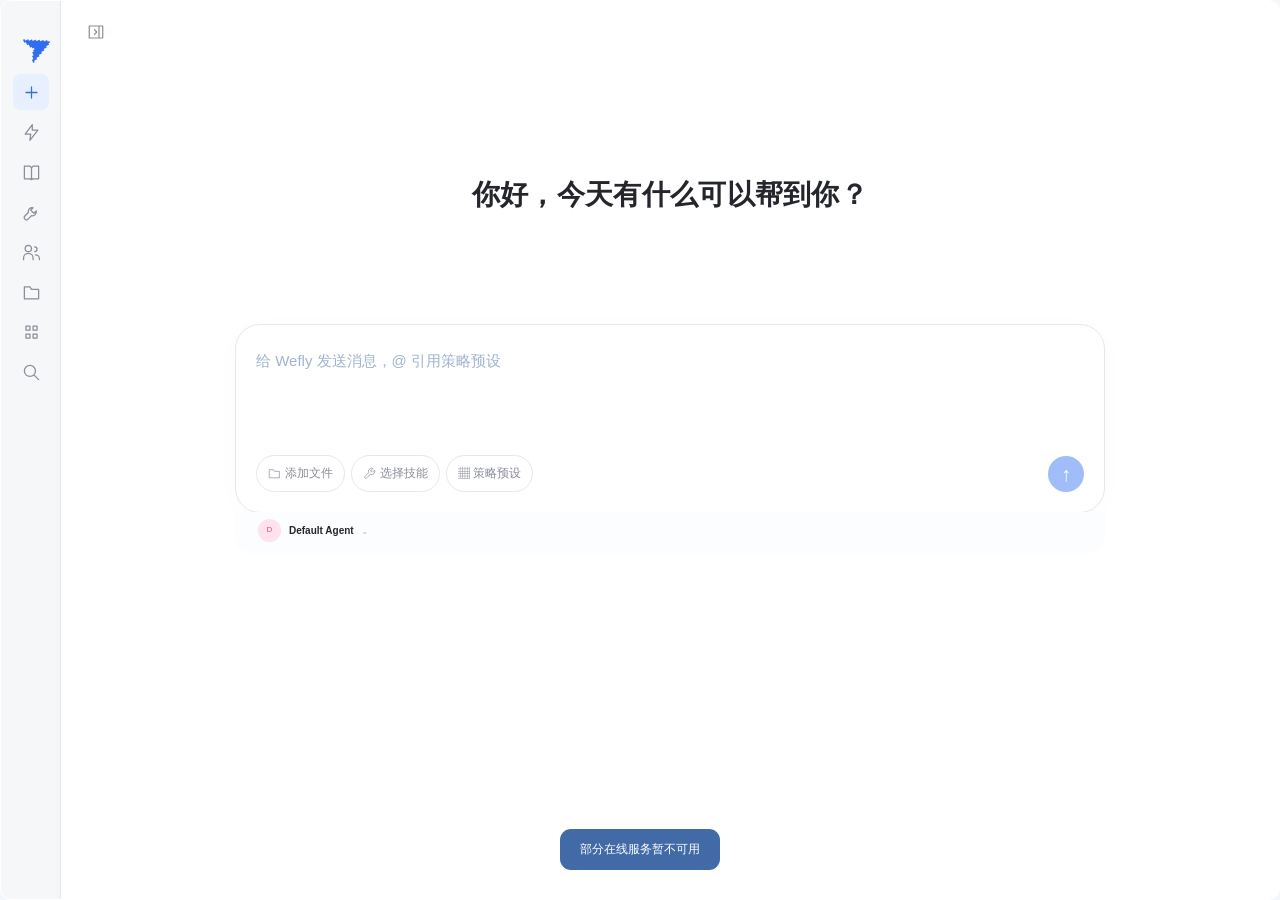
==== ad-agent.html @ c112903f "restore meme trend insights" ====
<!doctype html><html lang="zh-CN"><head><meta charset="UTF-8"><script>document.documentElement.classList.add("ad-agent-only");if(location.hash!=="#ad-agent")history.replaceState(null,"",location.pathname+location.search+"#ad-agent");</script><meta name="viewport" content="width=device-width,initial-scale=1"><title>Ad agent · 独立演示页</title><link rel="stylesheet" href="./marketing.css"><link rel="stylesheet" href="./release.css"><link rel="stylesheet" href="./journey.css"><link rel="stylesheet" href="./dashboard.css"><link rel="stylesheet" href="./inspiration.css?v=platformfixed4"><link rel="stylesheet" href="./assistant-workspace.css?v=resourcecreator1"><link rel="stylesheet" href="./agent-console.css"><link rel="stylesheet" href="./agent-focus.css?v=toolbaralign1"><link rel="stylesheet" href="./workspace-shell.css?v=assetplay1"><link rel="stylesheet" href="./video-workflow.css?v=generatedguide1"><link rel="stylesheet" href="./inspiration-tasks.css"><link rel="stylesheet" href="./content-assets.css"><link rel="stylesheet" href="./ad-agent-only.css?v=promptmanager2"></head><body><div class="app" id="app"><aside class="sidebar"><div class="brand"><span class="brand-symbol">序</span><div>营销工作台<small>MARKETING WORKSPACE</small></div><button id="close-nav" class="mobile-only icon-btn" aria-label="关闭导航">×</button></div><button class="project-button" id="project-edit"><span class="project-avatar">M</span><span><b id="project-name"></b><small>项目空间 · 本地保存</small></span><span>⌄</span></button><nav id="navigation"></nav><div class="side-scroll"><div class="section-label">专业助理 <span>4</span></div><div class="agents" id="agents"></div><div class="section-label" style="margin-top:27px">最近工作 <span id="history-count"></span></div><div id="history"></div></div><div class="side-bottom"><div class="profile"><span class="profile-avatar">你</span><div>我的营销空间<small>本地工作版</small></div><button id="connections" class="icon-btn" aria-label="连接状态">⚙</button></div></div></aside><main class="main"><header><button id="open-nav" class="icon-btn mobile-only" aria-label="打开导航">☰</button><div class="breadcrumb"><span id="header-project"></span><span>/</span><b id="header-page">对话助手</b></div><button id="assistant-open" class="assistant-trigger">✧ 对话助手</button><button id="open-panel" class="context-button">◫ 项目资料</button></header><div id="view" class="view"></div></main><aside id="details" class="details"><div class="panel-header"><div class="panel-tabs"><button class="active" data-panel="context">项目资料</button><button data-panel="outputs">成果</button><button data-panel="flow">工作流</button></div><button class="icon-btn" id="close-panel" aria-label="关闭资料面板">×</button></div><div id="panel-body"></div><div class="panel-footer"><span class="live-dot"></span> 项目上下文自动共享 <span id="save-status">已保存</span></div></aside></div><dialog id="assistant-drawer" aria-label="全局对话助手"><div class="drawer-head"><div><b>✧ 项目对话助手</b><small>随时协作，保持当前工作现场</small></div><button id="assistant-expand" class="icon-btn" aria-label="展开助手">⤢</button><button id="assistant-close" class="icon-btn" aria-label="关闭助手">×</button></div><div class="drawer-context"><label for="assistant-project">当前项目</label><select id="assistant-project"></select><button id="assistant-new" class="small">＋ 新对话</button></div><div class="drawer-tabs"><button data-atab="chat" class="active">对话</button><button data-atab="history">历史</button><button data-atab="config">配置</button></div><div id="assistant-body"></div><div class="composer-area"><div class="composer-context"><span class="live-dot"></span><span id="composer-context">共享项目背景与已选资料</span><span class="local-pill">本地流程演示</span></div><form id="composer"><textarea id="prompt" aria-label="向营销助手提出需求" placeholder="给 Wefly 发送消息，@ 引用策略预设" rows="2"></textarea><div class="composer-tools"><button type="button" id="add-source" class="icon-btn" aria-label="添加资料">＋</button><span>项目助手 <span class="muted">⌄</span></span><small>未接入大模型</small><button id="send" type="submit" aria-label="发送" disabled>↑</button></div></form><div class="composer-foot">Enter 发送 · Shift + Enter 换行 <span>资料与草稿保存在此浏览器</span></div></div></dialog><dialog id="modal"><form id="modal-form"><div class="modal-head"><h2 id="modal-title"></h2><button type="button" id="modal-close" class="icon-btn" aria-label="关闭弹窗">×</button></div><p id="modal-desc"></p><div id="modal-fields"></div><div class="modal-actions"><button type="button" id="cancel">取消</button><button class="solid" id="save" type="submit">保存</button></div></form></dialog><div id="toast" role="status" hidden></div><script src="./static-host.js"></script><script src="./marketing.js?v=skillsconnectors1"></script><script src="./release-core.js"></script><script src="./release-knowledge.js"></script><script src="./release-skills.js"></script><script src="./release-settings.js"></script><script src="./release-agent.js"></script><script src="./release-business.js"></script><script src="./journey-model.js"></script><script src="./journey-workbench.js"></script><script src="./dashboard-model.js"></script><script src="./dashboard.js"></script><script src="./inspiration-model.js"></script><script src="./inspiration.js?v=trendrestore1"></script><script src="./assistant-scenarios.js"></script><script src="./assistant-workspace.js?v=resourcecreator1"></script><script src="./assistant-presets.js"></script><script src="./agent-console.js"></script><script src="./agent-focus.js?v=primarytips1"></script><script src="./workspace-shell.js?v=assetplay1"></script><script src="./video-workflow.js?v=generatedguide1"></script><script src="./inspiration-tasks.js"></script><script src="./content-assets.js"></script><script src="./ad-agent-only.js?v=promptmanager2"></script></body></html>
---- marketing.css ----
:root{--ink:#30312f;--muted:#81837d;--line:#e2e2df;--side:#e7e7e6;--paper:#fcfcf9;--green:#52735b}*{box-sizing:border-box}body{margin:0;background:#f5f5f4;color:var(--ink);font:13px/1.6 -apple-system,BlinkMacSystemFont,"PingFang SC","Microsoft YaHei",sans-serif}button,input,textarea,select{font:inherit;color:inherit}button,a{cursor:pointer}button{border:1px solid var(--line);background:white;border-radius:9px;padding:8px 13px;transition:background .15s}button:hover{background:#f3f3ee}button:disabled{opacity:.45;cursor:not-allowed}button:focus-visible,a:focus-visible,input:focus-visible,textarea:focus-visible,select:focus-visible{outline:2px solid #91bca1;outline-offset:3px}a{color:#54755a;text-decoration:none}svg{width:20px;height:20px;fill:none;stroke:currentColor;stroke-width:1.6;stroke-linecap:round;stroke-linejoin:round;flex-shrink:0}.app{height:calc(100dvh - 36px);min-height:620px;margin:18px 13px;border-radius:20px;overflow:hidden;display:grid;grid-template-columns:238px minmax(420px,1fr) 330px;background:var(--paper);box-shadow:0 0 0 1px #d5d5d1,0 10px 32px #00000006}.sidebar{background:var(--side);display:flex;flex-direction:column;min-height:0}.brand{display:flex;gap:10px;align-items:center;padding:23px 22px 20px;font-size:16px;font-weight:600}.brand-symbol{font-family:'Songti SC',serif;font-size:24px;width:35px;height:35px;border:1px solid #b6b9b0;border-radius:11px;display:grid;place-items:center;background:#f3f2ed}.brand small{font-size:8px;letter-spacing:1.4px;color:#8d9087;display:block;font-weight:400;margin-top:2px}.project-button{margin:0 14px 16px;padding:11px;display:flex;align-items:center;gap:9px;text-align:left;background:#ffffff5c;border:1px solid #d8d9d4;border-radius:12px}.project-avatar{width:32px;height:32px;border-radius:9px;background:#eddcde;display:grid;place-items:center;color:#946a70;font-size:14px;font-weight:600}.project-button b{font-size:12px;font-weight:500;display:block;max-width:137px;white-space:nowrap;overflow:hidden;text-overflow:ellipsis}.project-button small{font-size:9px;color:#92958c}.project-button>span:last-child{margin-left:auto;color:#93988c}nav{padding:0 12px}nav a{display:flex;align-items:center;gap:12px;padding:9px 12px;margin:3px 0;color:#6c7167;border-radius:9px;font-size:12px}nav a.active{background:#f6f6f2;color:#30392f;box-shadow:0 1px 3px #00000004}nav a.active:after{content:'';width:5px;height:5px;background:#7aa180;border-radius:50%;margin-left:auto}nav a:hover{background:#ffffff70}nav .nav-divider{height:1px;background:#d8dad4;margin:12px}.side-scroll{padding:15px 20px;overflow:auto;flex:1;min-height:0}.section-label{font-size:10px;color:#90958b;display:flex;justify-content:space-between;align-items:center;margin-bottom:14px}.section-label>span{font-size:9px}.agents{display:grid;grid-template-columns:repeat(4,1fr);gap:7px}.agent{border:0;background:none;padding:0;font-size:9px;color:#7e8478;white-space:nowrap}.agent i{display:grid;place-items:center;width:35px;height:35px;border-radius:50%;margin:0 auto 7px;font-style:normal}.agent i svg{width:20px;height:20px;color:#454e3f}.agent:nth-child(1) i{background:#a9c7b0}.agent:nth-child(2) i{background:#e5cf8b}.agent:nth-child(3) i{background:#dfb290}.agent:nth-child(4) i{background:#c5bdd5}.history-item{display:flex;width:100%;gap:9px;align-items:center;border:0;background:none;padding:7px 0;font-size:10px;color:#80867a;text-align:left}.history-item span:last-child{overflow:hidden;white-space:nowrap;text-overflow:ellipsis}.history-item svg{width:15px;height:15px}.side-bottom{border-top:1px solid #d8dad4}.side-bottom>button{display:flex;align-items:center;gap:11px;width:100%;border:0;border-radius:0;background:#f1f1ed;padding:12px 23px;font-size:11px;color:#777e70}.side-bottom>button span:last-child{margin-left:auto}.profile{display:flex;align-items:center;gap:9px;padding:15px 20px;font-size:11px}.profile-avatar{display:grid;place-items:center;background:#ded5a4;border-radius:50%;width:29px;height:29px;color:#776f46}.profile small{display:block;font-size:9px;color:#999e91}.profile button{margin-left:auto}.main{min-width:0;display:flex;flex-direction:column;overflow:hidden}header{display:flex;align-items:center;justify-content:space-between;padding:22px 28px 17px;gap:10px;flex-shrink:0}.breadcrumb{display:flex;gap:11px;align-items:center;font-size:11px;color:#93988d;min-width:0}.breadcrumb span:first-child{overflow:hidden;text-overflow:ellipsis;white-space:nowrap;max-width:180px;color:#636c5c}.breadcrumb b{font-weight:400;white-space:nowrap;color:#666c60}.context-button{font-size:10px;border:0;background:transparent;color:#8b9284;white-space:nowrap}.view{padding:10px 32px 26px;overflow:auto;flex:1;scrollbar-width:thin;scrollbar-color:#dedfd7 transparent}.date-divider{display:flex;align-items:center;gap:12px;font-size:9px;color:#a4a79f;margin:5px 0 30px}.date-divider:before,.date-divider:after{content:'';height:1px;background:#ecece5;flex:1}.welcome-symbol{font-size:34px;line-height:1;margin-bottom:22px;color:#8e9d87}.welcome h1{font-family:'Songti SC',STSong,serif;font-size:31px;line-height:1.5;font-weight:500;margin:0 0 12px;letter-spacing:1px}.welcome p{color:#8b9182;font-size:12px;line-height:1.95;margin:0}.project-brief{margin-top:24px;display:flex;align-items:center;gap:12px;padding:15px 16px;background:#f1f2ec;border:1px solid #e6e8de;border-radius:14px}.brief-icon{width:35px;height:35px;display:grid;place-items:center;background:#e0e6d7;border-radius:10px;color:#7e8c70}.project-brief b{display:block;font-size:12px;font-weight:500}.project-brief small{font-size:10px;color:#929988}.project-brief button{margin-left:auto;font-size:10px;border:0;background:transparent;color:#718361;white-space:nowrap}.flow-strip{display:flex;gap:5px;align-items:center;flex-wrap:wrap;font-size:10px;color:#a2a898;margin:20px 0 27px}.flow-strip button{padding:5px 8px;border:0;background:transparent;color:#838e76;font-size:10px}.flow-strip button:first-child{background:#edf0e7;border-radius:6px;color:#60754f}.section-heading{display:flex;align-items:center;justify-content:space-between;margin:24px 0 13px}.section-heading h2{font-size:12px;font-weight:500;margin:0}.section-heading span{color:#a2a798;font-size:10px}.suggestions{display:grid;grid-template-columns:1fr 1fr;gap:12px}.suggestion{padding:17px 16px;border:1px solid #e6e7df;background:#fff;border-radius:16px;text-align:left;position:relative;min-height:112px}.suggestion i{display:grid;place-items:center;width:27px;height:27px;background:#edf1e7;border-radius:8px;margin-bottom:10px;color:#778c64}.suggestion:nth-child(2) i{background:#f1ecdf;color:#a38d58}.suggestion:nth-child(3) i{background:#eee9f3;color:#9986ad}.suggestion:nth-child(4) i{background:#f5eae2;color:#b28f73}.suggestion i svg{width:16px;height:16px}.suggestion b{font-size:12px;font-weight:500;display:block}.suggestion p{font-size:10px;line-height:1.8;color:#959c8c;margin:5px 0 0}.suggestion:after{content:'↗';position:absolute;right:15px;top:17px;color:#b4bbac}.status-note{font-size:10px;line-height:1.8;color:#969e8c;border-top:1px solid #e9eae3;padding-top:15px;margin-top:23px}.composer-area{padding:0 27px 15px;flex-shrink:0;background:var(--paper)}.composer-context{display:flex;align-items:center;gap:6px;font-size:9px;color:#959f8b;margin:0 5px 10px}.live-dot{width:5px;height:5px;background:#8aab85;border-radius:50%;display:inline-block;flex-shrink:0}.local-pill{margin-left:auto;background:#f0eee4;color:#999271;padding:2px 7px;border-radius:5px;font-size:9px}#composer{border:1px solid #dedfd7;background:white;border-radius:19px;padding:15px 16px 10px;box-shadow:0 3px 12px #00000003}#prompt{width:100%;border:0;outline:none;resize:none;background:none;font-size:12px;line-height:1.8;min-height:50px;max-height:120px}#prompt::placeholder{color:#a7ad9e}.composer-tools{display:flex;align-items:center;gap:10px;font-size:10px;color:#808b74;margin-top:9px}.composer-tools small{font-size:9px;color:#a8ad9e}.icon-btn{display:grid;place-items:center;padding:5px;border:0;background:transparent;border-radius:6px;color:#8c9483;font-size:17px}.composer-tools #send{margin-left:auto;width:31px;height:31px;border:0;background:#eeeeea;border-radius:10px;padding:0;color:#a5aa9a;font-size:20px}.composer-tools #send:not(:disabled){background:#c7dfbf;color:#527148}.composer-foot{font-size:8px;color:#a3ab98;display:flex;justify-content:space-between;margin:8px 5px 0}.details{background:white;border:1px solid #e3e4dd;border-radius:17px;margin:13px 13px 13px 0;display:flex;flex-direction:column;min-height:0;overflow:hidden}.panel-header{display:flex;justify-content:space-between;align-items:center;gap:5px;padding:18px 17px 14px;border-bottom:1px solid #f0f0eb}.panel-tabs{display:flex;gap:12px}.panel-tabs button{padding:4px 0;border:0;background:none;font-size:11px;color:#a0a595;border-radius:0}.panel-tabs button.active{color:#535f48;border-bottom:1px solid #829876}.panel-header .icon-btn{font-size:18px}#panel-body{padding:20px 18px;overflow:auto;flex:1;scrollbar-width:thin}.panel-intro{font-size:10px;color:#929b85;line-height:1.9;margin:0 0 20px}.setup-card{display:flex;align-items:center;gap:11px;width:100%;background:white;border:1px dashed #dcdfd2;border-radius:14px;padding:16px 12px;margin:10px 0;text-align:left}.setup-card.saved{border:1px solid #dce6d3;background:#fbfdf8}.setup-icon{width:33px;height:33px;display:grid;place-items:center;border-radius:9px;background:#e6efdc;color:#79905f;flex-shrink:0}.setup-card:nth-child(3n) .setup-icon{background:#eee8f7;color:#9c85bd}.setup-card:nth-child(3n+1) .setup-icon{background:#f6eade;color:#b19572}.setup-copy{min-width:0;flex:1}.setup-copy strong{font-weight:500;font-size:11px;display:block}.setup-copy small{font-size:9px;color:#98a08e;display:block;line-height:1.9;margin-top:3px;overflow:hidden;text-overflow:ellipsis;white-space:nowrap}.plus{font-size:18px;color:#b1b9a5}.saved .plus{font-size:13px;color:#83a26d}.panel-mini{margin-top:23px;border-top:1px solid #eeeFE8;padding-top:17px;font-size:10px;color:#909b82;line-height:1.9}.panel-mini b{display:block;font-size:11px;font-weight:500;color:#6f7d60;margin-bottom:6px}.panel-mini a{display:block;margin-top:9px;color:#758c62}.panel-footer{padding:14px 18px;border-top:1px solid #edeee7;display:flex;align-items:center;gap:6px;font-size:9px;color:#9ca58f}.panel-footer>span:last-child{margin-left:auto}.page-head{margin-bottom:21px}.page-head .eyebrow{font-size:9px;letter-spacing:2px;color:#9aa38e}.page-head h1{font-family:'Songti SC',STSong,serif;font-size:28px;font-weight:500;margin:7px 0}.page-head p{font-size:11px;color:#919b84;margin:0;line-height:1.9}.toolbar{display:flex;gap:8px;flex-wrap:wrap;margin-bottom:17px}.toolbar input,.toolbar select{min-width:0;flex:1;border:1px solid #e1e5d8;border-radius:9px;padding:9px 11px;background:white;font-size:11px}.solid{background:#52694b;color:white;border-color:#52694b}.solid:hover{background:#435c3d}.soft{background:#eef2e7;border-color:#dce5d0;color:#70885c}.small{font-size:10px;padding:6px 9px}.card{border:1px solid #e4e7dc;background:white;border-radius:16px;padding:18px;margin-bottom:14px}.card h3{font-size:13px;font-weight:500;margin:0 0 8px}.card p{font-size:11px;color:#929d84;line-height:1.9;margin:7px 0}.tag{display:inline-block;background:#f0f2e9;color:#85936f;padding:3px 7px;font-size:9px;border-radius:5px}.tag.gold{background:#f5f0df;color:#a29463}.tag.purple{background:#eeeaf3;color:#9b8cae}.tag.red{background:#f8eee8;color:#b58f77}.card-top{display:flex;align-items:center;justify-content:space-between;gap:10px;margin-bottom:10px}.card-actions{display:flex;gap:7px;flex-wrap:wrap;margin-top:13px}.card-actions button{font-size:10px;padding:7px 10px}.empty{padding:32px 19px;border:1px dashed #dce2d2;border-radius:16px;text-align:center;color:#98a18c;font-size:12px;line-height:2}.empty svg{display:block;margin:0 auto 10px;width:28px;height:28px}.two-cards{display:grid;grid-template-columns:1fr 1fr;gap:12px}.source-cover{height:90px;border-radius:11px;background:#edf0e5;display:flex;align-items:center;justify-content:space-between;padding:16px;margin-bottom:15px;color:#8c9c79}.source-cover.alt{background:#f2eae1;color:#ad9981}.source-cover.purple{background:#eee9f1;color:#a596af}.source-cover svg{width:36px;height:36px}.source-cover span{font-family:'Songti SC',serif;font-size:20px}.copy{white-space:pre-wrap;font-size:12px;line-height:2;color:#758365;background:#f8faf4;padding:15px;border-radius:10px;overflow-wrap:anywhere}.copy.locked{background:#fcf8ed;border:1px solid #eee4c3}.timeline{border-left:1px solid #e1e7d8;padding-left:18px;margin:14px 0 14px 8px}.timeline-item{position:relative;padding:0 0 19px}.timeline-item:before{content:'';position:absolute;left:-22px;top:7px;width:7px;height:7px;border-radius:50%;background:#acbd9b;border:2px solid #fcfcf9}.timeline-item b{font-size:12px;font-weight:500}.timeline-item p{font-size:11px;color:#97a087;margin:5px 0}.metrics{display:grid;grid-template-columns:repeat(3,1fr);gap:10px;margin-bottom:17px}.metric{background:#f2f4ed;border-radius:12px;padding:14px 12px}.metric small{color:#98a38c;font-size:10px}.metric b{display:block;font-size:24px;color:#6d815b;font-weight:500;margin-top:5px}.message{padding:14px 16px;border:1px solid #e4e8db;border-radius:14px;margin:14px 0;font-size:12px;line-height:1.9;white-space:pre-wrap;overflow-wrap:anywhere}.message.user{background:#eef2e8;margin-left:32px}.message.assistant{background:white;margin-right:8px}.message small{display:block;color:#a1ab94;font-size:9px;margin-bottom:6px}.message button{margin-top:12px;font-size:10px}.notice{background:#f6f2e7;border:1px solid #ebe5d2;border-radius:11px;color:#a19574;font-size:10px;line-height:1.9;padding:12px 14px;margin-bottom:17px}.data-table{overflow:auto}table{border-collapse:collapse;width:100%;font-size:11px}td,th{padding:10px;border-bottom:1px solid #e8ecdf;text-align:left;font-weight:400}th{color:#a1aa95}td{color:#7d8e6a}.flow-step{display:flex;gap:12px;margin-bottom:21px;align-items:flex-start}.flow-number{background:#edf2e7;color:#8a9e73;display:grid;place-items:center;width:25px;height:25px;border-radius:50%;font-size:10px;flex-shrink:0}.flow-step b{font-size:11px;font-weight:500}.flow-step p{font-size:10px;color:#9da78e;margin:4px 0}.flow-step button{font-size:9px;padding:5px 8px;margin-top:5px}.panel-output{padding:12px 0;border-bottom:1px solid #edf0e6}.panel-output b{display:block;font-size:11px;font-weight:500}.panel-output small{font-size:9px;color:#a2ac93}.panel-output button{font-size:9px;padding:4px 8px;float:right}dialog{width:min(600px,calc(100vw - 28px));max-height:86vh;overflow:auto;border:1px solid #dce0d3;border-radius:20px;padding:25px;background:#fcfcf9;box-shadow:0 20px 60px #303b2225}dialog::backdrop{background:#34382c50;backdrop-filter:blur(3px)}.modal-head{display:flex;justify-content:space-between;align-items:center}.modal-head h2{font-size:18px;font-weight:500;margin:0}#modal-desc{font-size:11px;color:#939e84;line-height:1.9;margin:12px 0 20px}#modal-fields label{display:block;font-size:11px;margin:14px 0;color:#78866a}#modal-fields input,#modal-fields textarea,#modal-fields select{display:block;width:100%;padding:10px;border:1px solid #dce3d1;border-radius:9px;background:white;margin-top:7px;font-size:12px}#modal-fields textarea{min-height:100px;resize:vertical}.modal-actions{display:flex;gap:9px;justify-content:flex-end;margin-top:22px;font-size:12px}#toast{position:fixed;bottom:30px;left:50%;transform:translateX(-50%);background:#54634b;color:white;padding:11px 20px;border-radius:11px;font-size:12px;z-index:20;max-width:85vw}.mobile-only{display:none}.muted{color:#a6af9b}.hide-details{grid-template-columns:238px minmax(420px,1fr)}.hide-details .details{display:none}@media(min-width:1600px){.app{grid-template-columns:270px minmax(460px,1fr) 380px}.view{padding-inline:50px}.composer-area{padding-inline:45px}}@media(max-width:1150px){.app{grid-template-columns:205px minmax(365px,1fr) 280px}.brand{padding:20px 17px;font-size:14px}.view{padding:8px 23px 24px}.composer-area{padding-inline:20px}.side-scroll{padding:15px}header{padding:20px}.hide-details{grid-template-columns:205px minmax(365px,1fr)}.panel-tabs{gap:9px}.panel-tabs button{font-size:10px}.welcome h1{font-size:27px}.agents{gap:4px}.agent i{width:31px;height:31px}}@media(max-width:900px){.app,.hide-details{grid-template-columns:205px minmax(0,1fr)}.details{display:none}.app.show-details .details{display:flex;position:fixed;right:16px;top:18px;bottom:18px;width:330px;margin:0;z-index:6;box-shadow:-15px 0 50px #343b2525}.view{padding-inline:28px}.composer-area{padding-inline:24px}}@media(max-width:600px){.app,.hide-details{margin:8px;height:calc(100dvh - 16px);min-height:0;border-radius:16px;grid-template-columns:minmax(0,1fr)}.sidebar{display:none}.app.show-nav .sidebar{display:flex;position:fixed;left:8px;top:8px;bottom:8px;width:245px;z-index:8;box-shadow:20px 0 50px #343b2530;border-radius:16px}.mobile-only{display:grid}.brand .mobile-only{margin-left:auto}.app.show-details .details{left:12px;right:12px;top:12px;bottom:12px;width:auto}.main header{padding:16px 13px;gap:7px}.breadcrumb{gap:7px;font-size:10px;flex:1}.breadcrumb span:first-child{max-width:115px}.context-button{padding:6px;font-size:10px}.view{padding:8px 19px 23px}.welcome h1{font-size:25px}.welcome p{font-size:11px}.welcome-symbol{margin-bottom:17px}.date-divider{margin-bottom:25px}.suggestions{gap:9px}.suggestion{padding:14px 12px}.suggestion b{font-size:11px}.suggestion p{font-size:10px}.composer-area{padding:0 14px 10px}.composer-context{font-size:8px}.composer-foot{font-size:7px}#prompt{font-size:11px}#composer{padding:12px}.two-cards{grid-template-columns:1fr}.toolbar input{flex-basis:100%}.project-brief{padding:12px;gap:8px}.project-brief small{font-size:9px}.metrics{gap:7px}.metric{padding:11px}.metric b{font-size:20px}.flow-strip{gap:2px}.flow-strip button{padding:5px;font-size:9px}.page-head h1{font-size:25px}.card{padding:15px}}
@media(prefers-reduced-motion:reduce){*{transition:none!important}}
/* Blue frost visual system; business navigation and existing workflows retained. */
:root{--ink:#24365a;--muted:#7a8aa8;--line:#e3eaf6;--side:#edf3fc;--paper:#f5f8fe;--green:#2f6ef2}body{background:linear-gradient(135deg,#eef3fb 0%,#e4ecf9 50%,#eef2fb 100%);color:#24365a}.app{background:#f5f8fecc;border:1px solid #ffffffbb;box-shadow:0 8px 28px #1c3a7814,inset 0 1px 0 #fff}.sidebar{background:linear-gradient(150deg,#f0f5ffe8,#e5edfada)}.brand-symbol{background:linear-gradient(135deg,#2f6ef2,#77a4ff);color:white;border-color:#ffffff88;box-shadow:0 4px 12px #2f6ef220}.brand small{color:#889dc0}.project-button{background:#ffffffa8;border-color:#dce6f6}.project-avatar{background:#e0eafe;color:#6587c0}.project-button small{color:#8b9cb8}.project-button>span:last-child{color:#91a4c3}nav a{color:#6f85a6}nav a.active{background:linear-gradient(135deg,#2f6ef2,#5a92ff);color:white;box-shadow:0 4px 12px #2f6ef22b}nav a.active:after{background:white}nav a:hover{background:#dce9fe}nav a.active:hover{background:#427bf0}nav .nav-divider{background:#dae5f6}.side-scroll{display:none}.side-bottom{margin-top:auto;border-color:#dce7f8}.side-bottom>button{background:#f6f9ff99;color:#7690b6}.profile small{color:#8e9eb9}.profile-avatar{background:#dce8fd;color:#6287c2}.profile{color:#627b9e}.breadcrumb,.breadcrumb span:first-child,.breadcrumb b{color:#7890b3}.main header{background:#ffffff5c;border-bottom:1px solid #e5edf8}.assistant-trigger{margin-left:auto;color:white;background:linear-gradient(135deg,#2f6ef2,#5a92ff 65%,#7aa8ff);border:0;border-radius:10px;font-size:12px;padding:9px 15px;box-shadow:0 4px 12px #2f6ef225;white-space:nowrap}.assistant-trigger:hover{background:#3978f0}.context-button{color:#7796c2}.view{padding-top:25px}.welcome h1,.page-head h1{font-family:inherit;color:#2a548f;font-size:27px;font-weight:600;letter-spacing:0}.welcome-symbol{color:#729ce9}.welcome p,.page-head p{color:#7a8eac;font-size:12px}.page-head .eyebrow{color:#91a6c8}.date-divider{color:#91a6c7}.date-divider:before,.date-divider:after{background:#e2eaf8}.card,.suggestion{background:#ffffffdf;backdrop-filter:blur(8px);border-color:#ffffffc9;border-radius:18px;box-shadow:0 8px 28px #1c3a780d,inset 0 1px 0 white}.suggestion b{color:#476899;font-size:13px}.suggestion p,.card p{color:#7c91b1;font-size:12px}.suggestion i{background:#e7efff;color:#749be1}.suggestion:after{color:#9bb4dd}.card h3{font-size:14px;color:#47658f}.project-brief{background:linear-gradient(135deg,#eaf2ff,#f4f8ff);border-color:#dbe7fb}.project-brief b{color:#587cb4}.project-brief small{color:#8b9fbc}.project-brief button{color:#6790ce}.brief-icon{background:#dfeaff;color:#79a0e2}.flow-strip{color:#a4b6d3}.flow-strip button{color:#7b98c4}.flow-strip button:first-child{background:#e7effc;color:#5c89cb}.status-note{color:#8da2c1;border-color:#e3ebf7}.section-heading span{color:#91a5c3}.solid{background:linear-gradient(135deg,#2f6ef2,#5a92ff 65%,#7aa8ff);border-color:transparent;color:white;box-shadow:0 4px 14px #2f6ef225}.solid:hover{background:#3676ed}.soft{background:#edf4ff;border-color:#d9e6fb;color:#7198ce}button{border-color:#dce5f5;border-radius:10px}button:hover{background:#eef5ff}button:focus-visible,a:focus-visible,input:focus-visible,textarea:focus-visible,select:focus-visible{outline-color:#6d9bf5}a{color:#5687d2}.details{background:#ffffffdf;border-color:#ffffffd9;border-radius:18px;box-shadow:0 8px 28px #1c3a7808}.panel-tabs button{color:#94a6c2}.panel-tabs button.active{color:#4a7cc7;border-color:#6696e7}.panel-intro{color:#8b9fbd;font-size:11px}.setup-card{border-color:#dce7f7;background:#fbfdff}.setup-card.saved{background:linear-gradient(135deg,#f0f5ff,#e7efff);border-color:#aac5f4}.setup-copy strong{font-size:12px;color:#5a77a1}.setup-copy small{color:#869dbd;font-size:10px}.saved .plus{color:#6793da}.panel-mini{border-color:#e7edf7;color:#8ca0be}.panel-mini b{color:#6c8bb8}.panel-mini a{color:#638ed0}.panel-footer{color:#94a9c8;border-color:#e8eef8}.panel-header{border-color:#e8eef8}.icon-btn{color:#829bc1}.copy{background:#f2f7ff;color:#617fa9}.copy.locked{background:linear-gradient(160deg,#fffdf6,#fdf8ea);border-color:#ecd59a;color:#a28a53}.notice{background:#fcf8ee;color:#a28f67;border-color:#f0e5ca}.tag{background:#eaf1fd;color:#7297cc}.tag.gold{background:#faf3df;color:#b09a60}.metrics .metric{background:#eaf2ff}.metric b{color:#5d88cc}.metric small{color:#8ba3c7}.toolbar input,.toolbar select{border-color:#dbe6f7}.empty{border-color:#d9e6f7;color:#90a6c8}.source-cover{background:#e9f1fe;color:#8faade}.timeline{border-color:#c8dcf8}.timeline-item:before{background:#93b8ed;border-color:#f6f9ff}.timeline-item p{color:#8fa3c0}.data-table td{color:#7993b9}.data-table th{color:#94a9c8}td,th{border-color:#e5edf9}.muted{color:#95a9c7}dialog{background:#fafdff;border:1px solid white;box-shadow:0 20px 80px #1c3a783b}dialog::backdrop{background:#1f355b40;backdrop-filter:blur(3px)}#modal-desc{color:#829abb}#modal-fields label{color:#7893bb}#modal-fields input,#modal-fields textarea,#modal-fields select{border-color:#dbe6f8}.composer-area{background:#f6f9ff;padding:12px 22px 16px}.composer-context{color:#88a2c6}.composer-foot{color:#95a9c6}.composer-tools{color:#7793ba}.composer-tools small{color:#a0b1c9}#composer{border-color:#c9dcf8;border-radius:18px;box-shadow:0 4px 16px #2f6ef208}#prompt::placeholder{color:#a0b3ce}#send:not(:disabled){background:linear-gradient(135deg,#2f6ef2,#5a92ff)!important;color:white!important}.live-dot{background:#7c9edf}#toast{background:#416aa6;z-index:100}#assistant-drawer{position:fixed;inset:12px 12px 12px auto;margin:0;width:min(740px,56vw);height:calc(100dvh - 24px);max-height:none;max-width:none;border-radius:20px;padding:0;overflow:hidden;flex-direction:column}#assistant-drawer[open]{display:flex}#assistant-drawer.expanded{width:calc(100vw - 24px)}.drawer-head{display:flex;gap:12px;align-items:center;padding:20px 22px 16px;border-bottom:1px solid #e6edf8}.drawer-head>div{flex:1}.drawer-head b{display:block;font-size:16px;color:#426ba8}.drawer-head small{display:block;color:#91a6c3;font-size:10px;margin-top:4px}.drawer-context{display:flex;align-items:center;gap:10px;padding:14px 22px;font-size:11px;color:#869fc2}.drawer-context select{min-width:0;flex:1;border:1px solid #dce7f7;background:white;border-radius:9px;padding:9px;font-size:12px}.drawer-tabs{display:flex;gap:5px;margin:0 22px 12px;padding:4px;background:#edf3fd;border-radius:11px}.drawer-tabs button{border:0;background:none;flex:1;color:#819ac0;font-size:12px}.drawer-tabs button.active{color:white;background:linear-gradient(135deg,#2f6ef2,#5a92ff);box-shadow:0 3px 10px #2f6ef225}#assistant-body{flex:1;min-height:0;overflow:auto;padding:4px 22px 20px}.chat-welcome{text-align:center;padding:55px 25px}.chat-welcome .orb{display:grid;place-items:center;width:58px;height:58px;margin:0 auto 20px;background:linear-gradient(135deg,#e2edff,#f1f6ff);border-radius:18px;font-size:35px;color:#86a8e7}.chat-welcome h2{font-size:19px;color:#567bac}.chat-welcome p{font-size:12px;line-height:1.9;color:#859cba}.message{color:#607ca4;border-color:#dfe8f6}.message.user{background:#eaf2ff}.message small{color:#93a7c4}.context-chips{display:flex;flex-wrap:wrap;gap:6px;padding:0 0 13px}.context-chips span{font-size:10px;background:#edf4ff;color:#7197ce;padding:5px 8px;border-radius:7px}.session-item{display:block;width:100%;text-align:left;border:1px solid #e4ecf8;background:white;border-radius:12px;padding:13px 15px;margin:9px 0}.session-item.active{border-color:#8eb4f4;background:#eff5ff}.session-item b{display:block;font-weight:500;font-size:12px;color:#6583b1}.session-item small{font-size:10px;color:#9aacc7}.config-choice{display:flex;align-items:flex-start;gap:10px;padding:13px;background:#ffffffb8;border:1px solid #e1eaf8;border-radius:12px;margin:9px 0;font-size:12px;color:#637ea5}.config-choice input{accent-color:#2f6ef2;margin-top:5px}.config-choice span{flex:1}.config-choice small{display:block;font-size:10px;color:#92a5bf;margin-top:4px}.setting-tabs{display:flex;gap:7px;flex-wrap:wrap;margin-bottom:20px}.setting-tabs button.active{color:#fff;background:linear-gradient(135deg,#2f6ef2,#5a92ff);border-color:transparent}.setting-heading{font-size:13px;font-weight:500;color:#5b7da9;margin:20px 0 9px}.project-switcher{display:flex;gap:10px;margin-bottom:16px}.project-switcher select{flex:1;min-width:0;border:1px solid #dbe6f7;border-radius:10px;padding:10px;background:white}.scope-link{font-size:11px;color:#7192c0;display:block;margin-top:13px}.attach-note{border-left:3px solid #9cbeef;background:#eff5ff;padding:10px 12px;font-size:11px;line-height:1.8;color:#7895ba;margin-bottom:14px}.history-search{width:100%;padding:10px;border:1px solid #dce7f7;border-radius:10px;margin:8px 0;font-size:12px}.drawer-quiet .composer-area{display:none}@media(max-width:900px){#assistant-drawer{width:min(720px,86vw)}}@media(max-width:600px){#assistant-drawer{inset:0;width:100vw;height:100dvh;border-radius:0}#assistant-drawer.expanded{width:100vw}.drawer-head{padding:16px}.drawer-context{padding:12px 16px;flex-wrap:wrap}.drawer-context label{font-size:10px}.drawer-tabs{margin-inline:16px}#assistant-body{padding-inline:16px}.assistant-trigger{font-size:10px;padding:8px}.breadcrumb span:first-child{max-width:80px}.context-button{font-size:9px}.drawer-context select{max-width:100%}.main header{flex-wrap:wrap}.composer-context{flex-wrap:wrap}.welcome h1{font-size:24px}}
---- release.css ----
/* Source modules extend the existing blue frost workbench. */
:root{--release-accent:#2f6ef2;--release-surface:rgba(255,255,255,.82);--release-border:#dce6f6;--release-muted:#637797}
#navigation{overflow-y:auto;min-height:0;flex:1;scrollbar-width:thin;padding-bottom:16px}
#navigation a{min-height:36px;padding-top:8px;padding-bottom:8px}
.release-nav-heading{font-size:10px;letter-spacing:1px;color:#8294b0;padding:16px 13px 7px}
.sidebar .brand,.sidebar .project-button,.side-bottom{flex-shrink:0}
#workspace-settings svg{width:16px;height:16px;fill:none;stroke:currentColor;stroke-width:1.5}
.release-settings{display:grid;grid-template-columns:134px minmax(0,1fr);gap:18px;align-items:start;padding:17px;border:1px solid #fff;border-radius:18px;background:#ffffff60;box-shadow:0 8px 28px #1c3a7808}
.release-settings>nav{display:flex;flex-direction:column;gap:5px}
.release-settings>nav button{text-align:left;font-size:12px;line-height:1.5;padding:10px 9px;border:1px solid transparent;background:transparent;border-radius:10px;white-space:normal}
.release-settings>nav button.active{color:var(--release-accent);background:#eaf1ff;border-color:#c6d8fb;font-weight:600}
.release-settings>section{min-width:0;padding:3px 2px}
.release-settings h2{font-size:17px;margin:2px 0 13px}
.release-settings h3{font-size:13px}
.release-settings p{font-size:12px;line-height:1.85;color:var(--release-muted);margin-bottom:15px}
.release-settings .card{padding:16px;margin-top:12px;background:var(--release-surface)}
.release-section-title{display:flex;align-items:center;justify-content:space-between;gap:10px;margin-bottom:12px;flex-wrap:wrap}
.release-section-title h2,.release-section-title h3{margin:0}
.release-settings-grid{display:grid;grid-template-columns:1fr 1fr;gap:11px;margin:20px 0}
.release-settings-grid button{text-align:left;position:relative;padding:16px 13px;min-height:125px;background:var(--release-surface);border:1px solid #e1eaf8;border-radius:15px;box-shadow:0 5px 18px #1c3a7805}
.release-settings-grid svg{width:22px;height:22px;fill:none;stroke:var(--release-accent);stroke-width:1.5;margin-bottom:10px}
.release-settings-grid b,.release-settings-grid small{display:block}
.release-settings-grid b{font-size:13px;margin-bottom:6px}
.release-settings-grid small{font-size:11px;line-height:1.7;color:var(--release-muted)}
.release-settings-grid span{position:absolute;right:14px;top:16px;color:#90a4c4}
.release-settings-links{display:flex;flex-wrap:wrap;gap:12px 18px;border-top:1px solid var(--release-border);padding-top:16px;margin:12px 0 20px;font-size:12px}
.release-actions{display:flex;align-items:center;gap:8px;flex-wrap:wrap;margin:14px 0}
.release-summary{display:flex;align-items:center;justify-content:space-between;gap:12px;padding:12px 0 17px;font-size:12px;color:var(--release-muted)}
.release-footnote{font-size:11px!important;color:var(--release-muted);line-height:1.8;margin:12px 0 18px}
.release-empty{padding:24px 15px;text-align:center;border:1px dashed #c5d7f2;border-radius:15px;background:#f6f9ff;margin:18px 0}
.release-empty>span{display:grid;place-items:center;width:43px;height:43px;border-radius:14px;background:#e7efff;color:var(--release-accent);margin:0 auto 15px}
.release-empty svg{width:22px;height:22px;fill:none;stroke:currentColor;stroke-width:1.5}
.release-empty h3{font-size:15px}
.release-empty p{max-width:430px;margin:10px auto 18px;font-size:12px;line-height:1.85;color:var(--release-muted)}
.release-empty button{margin:4px}
.release-feature-grid{display:grid;grid-template-columns:1fr 1fr;gap:15px;margin:22px 0}
.release-feature-grid div{border-left:2px solid #b6cef7;padding-left:12px}
.release-feature-grid b,.release-feature-grid small{display:block;font-size:12px;line-height:1.8}
.release-feature-grid small{color:var(--release-muted);font-size:11px}
.release-meta{font-size:11px;color:var(--release-muted);margin:15px 0}
.knowledge-card h3{display:flex;align-items:center;gap:10px;overflow-wrap:anywhere}
.knowledge-card h3 svg{width:20px;height:20px;flex-shrink:0;fill:none;stroke:var(--release-accent);stroke-width:1.5}
.knowledge-card p{overflow-wrap:anywhere}
.release-form{display:flex;flex-direction:column;gap:14px}
.release-form label,.release-label,.release-form-grid label{display:flex;flex-direction:column;gap:8px;font-size:12px;line-height:1.6;min-width:0}
.release-form input:not([type=checkbox]),.release-form textarea,.release-form select,.release-form-grid input,.release-form-grid select,.release-label select{width:100%;border:1px solid var(--release-border);border-radius:9px;padding:10px 12px;background:var(--release-surface);color:inherit;min-width:0;font:inherit}
.release-form textarea{resize:vertical;line-height:1.8;min-height:100px}
.release-form .config-choice{flex-direction:row;align-items:center}
.release-form-grid{display:grid;grid-template-columns:1fr 1fr;gap:14px}
.release-form>button{align-self:flex-start}
.release-form details{border-bottom:1px solid var(--release-border);padding:13px 0}
.release-form details summary{cursor:pointer;font-size:13px;margin-bottom:12px;line-height:1.7}
.release-form details label{margin:10px 0}
.release-sticky-actions{position:sticky;bottom:0;background:#f4f8fff5;padding:12px;border:1px solid #dce8f9;border-radius:12px;z-index:1}
.release-colors{display:flex;flex-wrap:wrap;gap:9px;margin:14px 0 23px}
.release-colors button{width:28px;height:28px;border-radius:50%;background:var(--swatch);border:2px solid white;padding:0;color:white;box-shadow:0 0 0 1px #dce5f4}
.release-colors button[aria-pressed=true]{box-shadow:0 0 0 2px var(--swatch);outline-offset:4px}
.release-url{word-break:break-all}
.release-skill-list{display:flex;flex-direction:column;gap:11px}
.release-skill-item{display:flex;text-align:left;gap:13px;padding:18px;background:var(--release-surface);border:1px solid #e1eafa;border-radius:15px;align-items:flex-start}
.release-skill-item i{display:grid;place-items:center;width:36px;height:36px;background:#eaf1ff;border-radius:11px;color:var(--release-accent);flex-shrink:0}
.release-skill-item svg{width:18px;height:18px;stroke:currentColor;stroke-width:1.4;fill:none}
.release-skill-item>span:nth-child(2){flex:1;min-width:0}
.release-skill-item b,.release-skill-item small,.release-skill-item em{display:block;font-style:normal}
.release-skill-item b{font-size:13px;margin-bottom:7px}
.release-skill-item small{font-size:11px;color:var(--release-muted);line-height:1.75;display:-webkit-box;-webkit-line-clamp:2;-webkit-box-orient:vertical;overflow:hidden}
.release-skill-item em{font-size:10px;color:#8394ae;margin-top:9px;overflow-wrap:anywhere}
dialog.release-skill-dialog{width:min(1060px,94vw);max-width:1060px}
.release-editor-head{display:flex;align-items:center;gap:10px;justify-content:space-between;flex-wrap:wrap;margin:14px 0}
.release-editor-head button{font-size:11px;margin-left:5px}
.release-editor{display:grid;grid-template-columns:190px minmax(0,1fr);gap:14px;min-height:420px}
#skill-tree{background:#eef4ff;border-radius:12px;padding:9px;overflow:auto;max-height:52vh}
#skill-tree button{display:block;width:100%;border:0;background:transparent;text-align:left;font-size:11px;padding:8px;overflow-wrap:anywhere;line-height:1.7}
#skill-tree button.active{background:white;color:var(--release-accent)}
#modal-fields .release-code-label{margin:0;display:flex;flex-direction:column;min-width:0;gap:9px}
#skill-content{height:48vh;min-height:350px;white-space:pre;font-family:ui-monospace,SFMono-Regular,monospace;font-size:12px;line-height:1.7;resize:vertical}
.release-session{margin-bottom:12px}
.release-session .session-item{margin-bottom:4px}
.release-session-actions{display:flex;gap:9px;padding-left:7px}
.release-session-actions button{font-size:10px;background:transparent;border:0;padding:4px;color:var(--release-muted)}
.release-table-wrap{overflow:auto;border:1px solid #dce7f7;border-radius:14px;background:var(--release-surface);margin:16px 0}
.release-table-wrap table{border-collapse:collapse;width:100%;font-size:11px}
.release-table-wrap th{padding:14px 12px;text-align:left;background:#edf3fe;white-space:nowrap;font-weight:500}
.release-table-wrap td{padding:13px 12px;border-top:1px solid var(--release-border);line-height:1.8;min-width:85px}
.release-table-wrap td small{display:block;color:var(--release-muted)}
.release-table-wrap td button{font-size:10px;padding:4px 7px;margin:3px}
.release-table-wrap td b{font-weight:600}
.release-stats{display:grid;grid-template-columns:repeat(4,minmax(0,1fr));gap:10px;margin:21px 0}
.release-stats>div{border:1px solid #fff;background:var(--release-surface);border-radius:14px;padding:15px 12px;box-shadow:0 4px 16px #23457c05}
.release-stats b,.release-stats small,.release-stats span{display:block}
.release-stats b{font-size:24px;margin:10px 0 7px;color:#657fa6}
.release-stats small{font-size:11px}
.release-stats span{font-size:10px;color:var(--release-muted);line-height:1.7}
.release-dictionary-row{display:grid;grid-template-columns:minmax(130px,1fr) 2fr;gap:17px;padding:16px 10px;border-bottom:1px solid var(--release-border)}
.release-dictionary-row b,.release-dictionary-row code,.release-dictionary-row small{display:block;font-size:12px;overflow-wrap:anywhere}
.release-dictionary-row code{font-size:10px;color:#6884ae;margin:6px 0}
.release-dictionary-row small{font-size:10px;color:var(--release-muted)}
.release-dictionary-row p{font-size:11px;line-height:1.8;white-space:pre-line;color:var(--release-muted)}
.release-metric-choices{display:grid;grid-template-columns:1fr 1fr;gap:10px;max-height:50vh;overflow:auto}
#modal-fields .release-metric-choices label{display:flex;flex-direction:row;align-items:center;gap:9px;margin:0;font-size:12px}
#modal-fields .release-metric-choices input{width:auto}
.sr-only{position:absolute;width:1px;height:1px;padding:0;margin:-1px;overflow:hidden;clip:rect(0,0,0,0);white-space:nowrap;border:0}
.solid,.setting-tabs button.active{background:linear-gradient(135deg,var(--release-accent),color-mix(in srgb,var(--release-accent),white 23%))!important}
[data-neutral=stone]{--release-muted:#746e70;--release-border:#e4e1e5}
[data-neutral=gray]{--release-muted:#6b7280;--release-border:#e1e5eb}
[data-neutral=zinc]{--release-muted:#71717a;--release-border:#e4e4e7}
[data-neutral=neutral]{--release-muted:#737373;--release-border:#e5e5e5}
[data-appearance=dark]{color-scheme:dark;--release-surface:#233652eb;--release-border:#3c506f;--release-muted:#a8bad4;--ink:#dce9ff;--text:#c0d0e7;--muted:#9bb0ce}
[data-appearance=dark] body{background:linear-gradient(135deg,#17283f,#233b5a);color:#dce9ff}
[data-appearance=dark] .app,[data-appearance=dark] .main{background:#192c45;border-color:#405570}
[data-appearance=dark] .sidebar{background:linear-gradient(140deg,#213653,#1b2d47)}
[data-appearance=dark] .details,[data-appearance=dark] .card,[data-appearance=dark] dialog,[data-appearance=dark] .release-settings,[data-appearance=dark] .release-empty{background:#233652;color:#dce9ff;border-color:#3e5576}
[data-appearance=dark] button,[data-appearance=dark] input,[data-appearance=dark] select,[data-appearance=dark] textarea{background-color:#263c5b;border-color:#405978;color:#d5e5fc}
[data-appearance=dark] .release-settings>nav button.active,[data-appearance=dark] .release-table-wrap th,[data-appearance=dark] #skill-tree,[data-appearance=dark] .release-sticky-actions{background:#2e4669;color:#9fc1ff}
[data-appearance=dark] .notice,[data-appearance=dark] .config-choice,[data-appearance=dark] .suggestion,[data-appearance=dark] .project-brief,[data-appearance=dark] .setup-card,[data-appearance=dark] .message,[data-appearance=dark] header,[data-appearance=dark] .drawer-head,[data-appearance=dark] .drawer-context,[data-appearance=dark] .drawer-tabs,[data-appearance=dark] .composer-area{background:#223854;color:#c9dbf7;border-color:#405570}
[data-appearance=dark] #navigation a.active{background:#304d78;color:#bdd5ff}
@media(max-width:1250px){.release-settings{grid-template-columns:1fr}.release-settings>nav{flex-direction:row;flex-wrap:wrap;gap:4px;border-bottom:1px solid var(--release-border);padding-bottom:12px}.release-settings>nav button{font-size:11px;padding:8px}.release-admin>nav{max-height:150px;overflow:auto}}
@media(max-width:680px){.release-settings{padding:12px;gap:12px}.release-settings-grid{gap:8px}.release-settings-grid button{padding:13px 10px;min-height:130px}.release-stats{grid-template-columns:1fr 1fr}.release-editor{grid-template-columns:1fr}.release-editor #skill-tree{max-height:115px;min-height:0}.release-form-grid{grid-template-columns:1fr}.release-dictionary-row{grid-template-columns:1fr;gap:9px}.release-feature-grid{grid-template-columns:1fr}.release-metric-choices{grid-template-columns:1fr}.release-editor-head{align-items:flex-start}.release-summary{align-items:flex-start;line-height:1.7}.release-skill-item{padding:14px}.release-sticky-actions{position:static}}
---- journey.css ----
.journey-home-link{margin:10px 0 14px}
#navigation .journey-nav-group{margin:5px 0;border:0}
.journey-nav-group>summary{list-style:none;cursor:pointer;display:flex;align-items:center;gap:10px;padding:12px 9px;font-size:13px;font-weight:650;color:#334e78;border-radius:10px;line-height:1.5}
.journey-nav-group>summary::-webkit-details-marker{display:none}
.journey-nav-group>summary>svg{width:18px;height:18px;fill:none;stroke:currentColor;stroke-width:1.6;flex-shrink:0}
.journey-nav-group>summary>span{flex:1}
.journey-nav-group>summary>i{font-style:normal;transition:transform .16s;color:#8399bc;transform:rotate(-90deg)}
.journey-nav-group[open]>summary>i{transform:none}
.journey-nav-group.has-active>summary{color:var(--release-accent)}
.journey-nav-group>summary:hover{background:#e9f1fc}
.journey-nav-group>summary:focus-visible{outline:2px solid var(--release-accent);outline-offset:2px}
#navigation .journey-subnav{padding-left:13px;margin:2px 0 9px 16px;border-left:1px solid #d4e1f5}
#navigation .journey-subnav a{font-size:12px;min-height:33px;padding:8px 10px;gap:9px;margin:3px 0}
#navigation .journey-subnav a svg{width:15px;height:15px;opacity:.8}
.journey-project-card{display:flex;align-items:center;gap:15px;padding:20px;background:#ffffffb8;border:1px solid white;border-radius:17px;margin:0 0 20px;box-shadow:0 5px 20px #28467b05}
.journey-project-card>div{flex:1;min-width:0}
.journey-project-card small{font-size:10px;color:#7b91b2}
.journey-project-card h2{font-size:15px;line-height:1.7;margin:6px 0;overflow-wrap:anywhere}
.journey-project-card p{font-size:11px;color:#7b91b2;line-height:1.7;margin:0}
.journey-symbol{width:42px;height:42px;display:grid;place-items:center;background:#e9f1ff;color:var(--release-accent);border-radius:13px;flex-shrink:0}
.journey-symbol svg{width:24px;height:24px;fill:none;stroke:currentColor;stroke-width:1.4}
.journey-card{border:1px solid white;border-radius:18px;background:#ffffffdc;padding:23px;box-shadow:0 8px 28px #1c3a7808,inset 0 1px white;margin-bottom:22px}
.journey-heading{display:flex;justify-content:space-between;align-items:center;gap:14px}
.journey-heading h2{font-size:18px;margin:6px 0 14px}
.journey-heading .eyebrow{font-size:9px;letter-spacing:1.6px;color:#8a9cba}
.journey-scope{display:flex;gap:3px;background:#eff4fd;padding:4px;border-radius:10px;flex-shrink:0}
.journey-scope button{font-size:11px;border:0;background:transparent;padding:8px 10px}
.journey-scope button.active{background:white;color:var(--release-accent);box-shadow:0 3px 9px #2d5ea313}
.journey-role{display:flex;align-items:center;gap:10px;flex-wrap:wrap;padding:14px 0;border-bottom:1px solid #e6edf9}
.journey-role label{display:flex;align-items:center;gap:10px;font-size:11px;flex-wrap:wrap}
.journey-role select{font-size:12px;border:1px solid #d5e2f6;border-radius:9px;padding:8px 11px;background:#f8faff;color:#315889}
.journey-role>span{font-size:10px;color:#8b9cb7;margin-right:auto}
.journey-role>button{font-size:10px}
.journey-description{font-size:11px;color:#6d83a6;line-height:1.9;margin:14px 0}
.journey-track{list-style:none;display:grid;grid-template-columns:repeat(var(--stage-count),minmax(0,1fr));padding:9px 0 0;margin:10px 0 22px;gap:0}
.journey-track li{position:relative;min-width:0}
.journey-track li:not(:last-child):after{content:'';position:absolute;top:19px;left:calc(50% + 22px);right:calc(-50% + 22px);height:1px;background:#d8e4f7}
.journey-track button{position:relative;display:flex;flex-direction:column;align-items:center;width:100%;padding:0 2px;background:none;border:0;gap:9px}
.journey-node{display:grid;place-items:center;width:38px;height:38px;border-radius:13px;background:#f1f5fc;color:#8497b4;font-size:12px;border:1px solid #dfe8f7;z-index:1}
.journey-track strong{font-size:11px;line-height:1.5;color:#596f93;font-weight:600;text-align:center}
.journey-track small{font-size:9px;color:#91a1b9}
.journey-track .selected .journey-node{background:linear-gradient(135deg,var(--release-accent),#79a8ff);color:#fff;box-shadow:0 5px 13px #2f6ef22b;border-color:transparent}
.journey-track .selected strong{color:var(--release-accent)}
.journey-track .ready:not(.selected) .journey-node{background:#e9f2ff;border-color:#c5d9fa;color:#598ad0}
.journey-track .blocked:not(.selected) .journey-node{background:#fff9eb;color:#a89360;border-color:#efe4ca}
.journey-detail{border:1px solid #dbe6f8;border-radius:13px;padding:18px;background:linear-gradient(135deg,#f7faff,#f0f5fe)}
.journey-detail-top{display:flex;align-items:center;gap:15px;justify-content:space-between}
.journey-detail-top>div{min-width:0}
.journey-detail h3{font-size:15px;margin:13px 0 6px}
.journey-detail p{font-size:11px;color:#7589a9;line-height:1.8;margin:0}
.journey-detail button{font-size:11px;flex-shrink:0;max-width:45%;line-height:1.7}
.journey-evidence{display:flex;flex-wrap:wrap;gap:9px;margin-top:15px;border-top:1px solid #dfe8f7;padding-top:12px}
.journey-evidence span{display:flex;align-items:center;gap:6px;max-width:100%;font-size:10px;overflow-wrap:anywhere;color:#687fa3}
.journey-evidence svg{width:14px;height:14px;fill:none;stroke:currentColor;stroke-width:1.4;flex-shrink:0}
.journey-explainer{display:flex;align-items:center;justify-content:space-between;gap:12px;margin-top:17px;font-size:10px;color:#8a9bb6;line-height:1.7}
.journey-explainer button{background:none;border:0;font-size:10px;color:var(--release-accent);padding:0;flex-shrink:0}
.journey-resources{display:grid;grid-template-columns:repeat(3,minmax(0,1fr));gap:10px;margin-bottom:25px}
.journey-resources a{display:flex;align-items:center;gap:9px;padding:14px 12px;border:1px solid #e1eaf8;border-radius:12px;background:#ffffff90;font-size:11px;line-height:1.7}
.journey-resources svg{width:17px;height:17px;fill:none;stroke:currentColor;stroke-width:1.5;flex-shrink:0}
.journey-resources span{margin-left:auto}
.journey-artifacts{display:grid;grid-template-columns:repeat(3,minmax(0,1fr));gap:12px}
.journey-artifacts button{display:grid;grid-template-columns:1fr auto;text-align:left;padding:17px;border:1px solid white;border-radius:14px;background:#ffffffba}
.journey-artifacts small{grid-column:1/-1;font-size:11px;color:#8194b2;margin-bottom:12px}
.journey-artifacts b{font-size:24px;color:#5878a7;font-weight:500}
.journey-artifacts span{font-size:10px;color:#8298b9;align-self:end;padding-bottom:4px}
.journey-help p{font-size:12px;line-height:1.9;margin:14px 0}
[data-appearance=dark] .journey-card,[data-appearance=dark] .journey-project-card,[data-appearance=dark] .journey-resources a,[data-appearance=dark] .journey-artifacts button{background:#233652;border-color:#3d5475}
[data-appearance=dark] .journey-detail,[data-appearance=dark] .journey-scope{background:#20344f;border-color:#3c5375}
[data-appearance=dark] .journey-nav-group summary{color:#c8dafa}
[data-appearance=dark] .journey-nav-group summary:hover{background:#2d4567}
@media(max-width:680px){.journey-card{padding:15px}.journey-heading{align-items:flex-start;flex-wrap:wrap;gap:6px}.journey-heading h2{font-size:16px}.journey-role{gap:8px}.journey-role>span{width:100%}.journey-track{display:flex;flex-direction:column;gap:16px;padding:0}.journey-track button{display:grid;grid-template-columns:38px 1fr auto;gap:12px;text-align:left}.journey-track strong{text-align:left;font-size:12px}.journey-track li:not(:last-child):after{left:19px;top:38px;right:auto;width:1px;height:16px}.journey-detail-top{flex-direction:column;align-items:flex-start}.journey-detail button{max-width:100%}.journey-project-card{padding:15px;flex-wrap:wrap}.journey-project-card>button{margin-left:57px}.journey-resources{grid-template-columns:1fr;gap:8px}.journey-artifacts{gap:7px}.journey-artifacts button{padding:12px}.journey-artifacts span{grid-column:1/-1;margin-top:7px}}
---- dashboard.css ----
#app.dashboard-home{grid-template-columns:238px minmax(0,1fr)}
.dashboard-home #details,.dashboard-home #project-edit,.dashboard-home #open-panel{display:none!important}
.dashboard-home #view{padding:30px 34px 40px;scroll-behavior:smooth}
.dashboard-home .journey-home-link{margin-top:22px}
.dashboard-home .sidebar .brand{margin-bottom:0}
.dashboard-home .main header{background:#ffffff60}
.dashboard-home .breadcrumb{margin-right:auto}
.dashboard-home #assistant-open{margin-left:0}
.settings-active{color:var(--release-accent)!important;background:#e8f1ff!important}
.dash-wrap{max-width:1290px;margin:auto}
.dash-heading{display:flex;align-items:center;justify-content:space-between;gap:20px;margin:4px 0 26px}
.dash-heading .eyebrow{color:#8197ba;font-size:9px;letter-spacing:1.8px;margin-bottom:11px}
.dash-heading .eyebrow span{letter-spacing:.3px;margin-left:8px}
.dash-heading h1{font-size:25px;color:#294d81;line-height:1.6;letter-spacing:.5px;margin:0 0 7px;font-weight:650}
.dash-heading p{font-size:12px;color:#7b8fae;margin:0;line-height:1.8}
.dash-heading-actions{display:flex;align-items:center;gap:9px;flex-shrink:0}
.dash-heading-actions button{font-size:12px;padding:11px 15px;border-radius:11px;display:flex;align-items:center;gap:7px}
.dash-heading-actions svg{width:15px;height:15px;fill:none;stroke:currentColor;stroke-width:1.4}
.dash-production{margin:0 0 24px}
.dash-production>.dash-section-head{margin-bottom:17px}
.dash-flow-label{font-size:11px;color:#8b9db7;white-space:nowrap}
.dash-production-grid{display:grid;grid-template-columns:repeat(4,minmax(0,1fr));gap:14px}
.dash-flow-card{display:flex;flex-direction:column;min-width:0;text-align:left;border-radius:18px;padding:19px 20px 16px;border:1px solid #ffffffd6;background:linear-gradient(130deg,#ecedff,#e1e5fd);box-shadow:inset 0 1px #fff,0 6px 18px #2b4b7e09;color:#5663a5;transition:transform .18s,box-shadow .18s}
.dash-flow-card:hover{transform:translateY(-3px);box-shadow:0 9px 22px #344c7a18}
.dash-flow-top{display:flex;align-items:center;justify-content:space-between;margin-bottom:18px}
.dash-flow-top i{display:grid;place-items:center;width:35px;height:35px;border-radius:11px;background:#ffffff80;box-shadow:0 2px 5px #ffffff60}
.dash-flow-top svg{width:20px;height:20px;stroke:currentColor;fill:none;stroke-width:1.35}
.dash-flow-top small{font-size:20px;font-weight:500;opacity:.45}
.dash-flow-card h3{font-size:19px;margin:0 0 7px;letter-spacing:.5px;color:inherit}
.dash-flow-card p{font-size:12px;line-height:1.8;margin:0 0 12px;min-height:44px;color:inherit;opacity:.8}
.dash-flow-note{font-size:10px;line-height:1.7;opacity:.75;margin-top:auto;min-height:34px}
.dash-flow-card>b{display:flex;justify-content:space-between;align-items:center;border-top:1px solid #ffffff91;padding-top:12px;margin-top:10px;font-size:12px;font-weight:550}
.flow-production{background:linear-gradient(130deg,#e5efff,#d9e7ff);color:#496eae}
.flow-deliverables{background:linear-gradient(130deg,#e2f3f5,#d4ebf0);color:#437f93}
.flow-publishing{background:linear-gradient(130deg,#e6edff,#dce4fa);color:#596eaa}
[data-appearance=dark] .dash-flow-card{background:linear-gradient(130deg,#304465,#34405d);color:#c0d5f6}
@media(max-width:1150px){.dash-production-grid{grid-template-columns:repeat(2,minmax(0,1fr))}.dash-flow-card p{min-height:0}.dash-flow-note{min-height:0}.dash-flow-label{display:none}}
@media(max-width:600px){.dash-production-grid{gap:10px}.dash-flow-card{padding:15px 13px}.dash-flow-card h3{font-size:17px}.dash-flow-top{margin-bottom:13px}.dash-flow-card p{font-size:11px;min-height:40px}.dash-flow-note{min-height:34px;font-size:9px}}
.dash-metrics{display:grid;grid-template-columns:repeat(4,minmax(0,1fr));gap:14px;margin-bottom:24px}
.dash-metric{text-align:left;padding:18px 20px;border:1px solid #ffffffd9;border-radius:17px;background:linear-gradient(135deg,#fff,#f8fbffcf);box-shadow:0 6px 20px #264b8610,inset 0 1px white;min-width:0}
.dash-metric-top{display:flex;align-items:center;justify-content:space-between;gap:12px;color:#6a82a5;font-size:11px}
.dash-metric-top svg{width:17px;height:17px;fill:none;stroke:#8aa8d8;stroke-width:1.4}
.dash-metric b{display:block;color:#355c94;font-size:30px;font-weight:500;margin:15px 0 10px;line-height:1.2;overflow-wrap:anywhere}
.dash-metric small{font-size:10px;color:#94a3b9;display:block;line-height:1.7}
.dash-content-grid{display:grid;grid-template-columns:minmax(0,1.55fr) minmax(270px,1fr);gap:20px;align-items:start;margin-bottom:30px}
.dash-card{border:1px solid #ffffffd9;background:#ffffffdf;box-shadow:0 8px 28px #1c3a7808,inset 0 1px white;border-radius:18px;padding:21px;min-width:0}
.dash-section-head{display:flex;align-items:center;justify-content:space-between;gap:12px;flex-wrap:wrap;margin-bottom:18px}
.dash-section-head h2{margin:0;font-size:16px;color:#2b436a;font-weight:650;line-height:1.6}
.dash-section-head h2 span{font-size:10px;background:#edf3ff;color:#6486bc;border-radius:7px;padding:3px 6px;margin-left:6px;font-weight:400}
.dash-section-head p{font-size:11px;color:#8194b0;line-height:1.8;margin:6px 0 0}
.dash-tabs{display:flex;gap:20px;border-bottom:1px solid #eaf0f9;margin-bottom:9px}
.dash-tabs button{border:0;border-radius:0;background:transparent;font-size:11px;padding:0 0 12px;color:#8598b5;position:relative}
.dash-tabs button.active{color:var(--release-accent);font-weight:600}
.dash-tabs button.active:after{content:'';position:absolute;bottom:-1px;left:0;right:0;height:2px;background:var(--release-accent);border-radius:3px}
.text-button{font-size:11px;padding:0;background:transparent;border:0;color:var(--release-accent);line-height:1.8}
.dash-task{display:flex;align-items:center;gap:11px;padding:17px 1px;border-bottom:1px solid #edf1f8;min-width:0}
.dash-check{width:18px;height:18px;border:1px solid #cbd9ee;border-radius:6px;flex-shrink:0;padding:0;font-size:12px;color:#fff;background:white}
.dash-check[aria-pressed=true]{background:var(--release-accent);border-color:var(--release-accent)}
.dash-task-copy{min-width:0;flex:1}
.dash-task-copy>button{display:block;background:none;border:0;padding:0;text-align:left;font-size:12px;color:#405c86;line-height:1.7;overflow-wrap:anywhere}
.dash-task-copy small{display:block;color:#9cabc0;font-size:10px;line-height:1.8;margin-top:4px;overflow-wrap:anywhere}
.dash-task.is-done .dash-task-copy>button{text-decoration:line-through;color:#9baac0}
.dash-due{font-size:10px;color:#96a6bd;white-space:nowrap}
.dash-due.late{color:#b6815e;background:#fff6ed;border-radius:6px;padding:3px 5px}
.dash-open{border:0;background:transparent;padding:3px 4px;font-size:13px;color:#a0b3cf}
.dash-empty{display:flex;flex-direction:column;align-items:center;justify-content:center;text-align:center;min-height:225px;padding:24px 12px}
.dash-empty>svg{width:36px;height:36px;fill:none;stroke:#a7bee0;stroke-width:1.2;margin-bottom:15px}
.dash-empty b{font-size:13px;font-weight:500;color:#6c84a9}
.dash-empty p{font-size:11px;color:#9aabc1;line-height:1.8;max-width:280px;margin:10px 0 20px}
.dash-empty button{font-size:11px}
.dash-card-footer{display:flex;align-items:center;justify-content:space-between;gap:15px;font-size:10px;color:#95a7bf;margin-top:15px;line-height:1.8}
.dash-card-footer button{padding:0;background:none;border:0;font-size:10px;color:#6489bf;flex-shrink:0}
.dash-right-stack{display:flex;flex-direction:column;gap:18px;min-width:0}
.dash-data .dash-section-head{margin-bottom:12px}
.dash-data-empty{position:relative;padding-left:50px;margin:21px 0 5px}
.dash-data-empty>svg{position:absolute;left:2px;top:0;width:31px;height:31px;fill:none;stroke:#94b2e1;stroke-width:1.3}
.dash-data-empty h3{font-size:12px;color:#6380a8;margin:0 0 8px;font-weight:500;line-height:1.7}
.dash-data-empty p{font-size:11px;color:#8f9fb7;line-height:1.8;margin:0 0 15px}
.dash-data-empty button{font-size:11px}
.dash-draft-empty{display:flex;align-items:center;gap:9px;flex-wrap:wrap;color:#a0b3d0;margin:22px 0 7px}
.dash-draft-empty>span{font-size:25px}
.dash-draft-empty p{font-size:11px;margin:0;color:#8fa3bd}
.dash-draft-empty button{font-size:10px;border:0;background:none;padding:0;color:#6088bf}
.dash-draft{width:100%;display:flex;align-items:center;gap:10px;text-align:left;border:0;background:transparent;padding:10px 0}
.dash-draft i{width:32px;height:36px;background:#eff5ff;border-radius:9px;display:grid;place-items:center;flex-shrink:0;color:#81a2d0}
.dash-draft svg{width:16px;height:16px;fill:none;stroke:currentColor;stroke-width:1.4}
.dash-draft>span:nth-child(2){flex:1;min-width:0}
.dash-draft b{font-size:11px;color:#59739b;display:block;white-space:nowrap;overflow:hidden;text-overflow:ellipsis;font-weight:500}
.dash-draft small{font-size:9px;color:#9aacc4;display:block;margin-top:6px}
.dash-draft>span:last-child{color:#9ab0cf;font-size:12px}
.dash-account b{font-size:12px;color:#506e99}
.dash-account p,.dash-footnote{font-size:10px;line-height:1.8;color:#93a4bc}
.dash-data-values{display:flex;gap:32px;margin:15px 0}
.dash-data-values b{font-size:23px;color:#53749f;font-weight:500;display:block}
.dash-data-values small{font-size:10px;color:#96a7bf;display:block;margin-top:6px}
.dash-inspiration{scroll-margin-top:14px}
.dash-inspiration>.dash-section-head{margin-bottom:17px}
.dash-inspiration .dash-tabs{gap:25px;margin-bottom:18px}
.dash-idea-grid{display:grid;grid-template-columns:repeat(3,minmax(0,1fr));gap:18px}
.dash-idea{border:1px solid white;border-radius:17px;background:#fffdfd;overflow:hidden;box-shadow:0 7px 20px #1c3a7806;min-width:0}
.dash-idea-cover{height:118px;position:relative;background:linear-gradient(120deg,#e7f0ff,#dceafe);padding:17px 21px;overflow:hidden}
.dash-idea-cover>span{font-family:Georgia,serif;font-size:52px;letter-spacing:-3px;color:#94b4e3;font-style:italic;line-height:1}
.dash-idea-cover>i{position:absolute;width:100px;height:100px;right:20px;top:14px;border:1px solid #ffffff99;border-radius:50%;display:grid;place-items:center;box-shadow:0 0 0 15px #ffffff20,0 0 0 30px #ffffff10;transform:rotate(-12deg);color:#8faed9}
.dash-idea-cover svg{width:40px;height:40px;fill:none;stroke:currentColor;stroke-width:.9}
.dash-idea-cover>small{display:block;font-size:9px;color:#7499ca;margin-top:12px;letter-spacing:2px}
.dash-idea.violet .dash-idea-cover{background:linear-gradient(120deg,#efedfc,#e4e3f7)}
.dash-idea.violet .dash-idea-cover>span,.dash-idea.violet .dash-idea-cover>i,.dash-idea.violet .dash-idea-cover>small{color:#a49ccf}
.dash-idea.mint .dash-idea-cover{background:linear-gradient(120deg,#e5f4ef,#dceee8)}
.dash-idea.mint .dash-idea-cover>span,.dash-idea.mint .dash-idea-cover>i,.dash-idea.mint .dash-idea-cover>small{color:#89b5a7}
.dash-idea-body{padding:17px 18px}
.dash-idea-body>small{font-size:9px;color:#8a9db7;letter-spacing:.5px}
.dash-idea-body h3{font-size:13px;line-height:1.7;margin:8px 0 9px;color:#49658f;font-weight:600;overflow-wrap:anywhere}
.dash-idea-body p{font-size:11px;color:#8b9eb8;line-height:1.9;margin:0 0 18px;min-height:42px;overflow-wrap:anywhere}
.dash-idea-actions{display:flex;justify-content:space-between;gap:10px;border-top:1px solid #edf2fa;padding-top:12px}
.dash-idea-actions button{background:none;border:0;font-size:10px;padding:0;color:#668ec8;line-height:1.8;text-align:left}
.dash-idea-actions button:disabled{color:#9faec3}
.dash-empty-wide{grid-column:1/-1;border:1px dashed #d3dff1;border-radius:16px;background:#ffffff80}
.dash-bottom-note{font-size:10px;text-align:center;color:#9bacc5;margin:25px 0 0}
.dash-idea-reference{background:#edf4ff;border:1px solid #dae7fb;border-radius:12px;padding:13px;margin-bottom:15px}
.dash-idea-reference b{font-size:11px;color:#6e8ebc}
.dash-idea-reference p{font-size:11px;line-height:1.8;color:#829aba;margin:7px 0 0;white-space:pre-wrap}
[data-appearance=dark] .dash-card,[data-appearance=dark] .dash-idea,[data-appearance=dark] .dash-metric{background:#233652;border-color:#405675}
[data-appearance=dark] .dash-heading h1,[data-appearance=dark] .dash-section-head h2,[data-appearance=dark] .dash-metric b,[data-appearance=dark] .dash-task-copy>button,[data-appearance=dark] .dash-idea-body h3{color:#c0d5f6}
@media(min-width:1600px){#app.dashboard-home{grid-template-columns:270px minmax(0,1fr)}.dashboard-home #view{padding:35px 45px 40px}}
@media(max-width:1150px){#app.dashboard-home{grid-template-columns:205px minmax(0,1fr)}.dashboard-home #view{padding:25px}.dash-heading{flex-wrap:wrap}.dash-content-grid{grid-template-columns:minmax(0,1.2fr) minmax(240px,1fr)}.dash-metric{padding:15px}.dash-card{padding:17px}.dash-idea-grid{gap:12px}.dash-idea-cover{height:103px}}
@media(max-width:900px){.dash-content-grid{grid-template-columns:1fr}.dash-right-stack{display:grid;grid-template-columns:1fr 1fr}.dash-due{display:none}.dash-metrics{gap:10px}.dash-idea-grid{grid-template-columns:1fr 1fr}.dash-idea:last-child:nth-child(odd){grid-column:1/-1}}
@media(max-width:600px){#app.dashboard-home{grid-template-columns:minmax(0,1fr)}.dashboard-home #view{padding:23px 18px 30px}.dash-heading{gap:16px}.dash-heading h1{font-size:22px}.dash-heading .eyebrow{font-size:8px}.dash-heading .eyebrow span{display:block;margin:7px 0 0}.dash-heading-actions{width:100%}.dash-heading-actions button{flex:1;justify-content:center}.dash-metrics{grid-template-columns:1fr 1fr;gap:11px;margin-bottom:18px}.dash-metric b{font-size:26px;margin:12px 0 8px}.dash-content-grid{gap:16px}.dash-right-stack{display:flex}.dash-card{padding:17px}.dash-idea-grid{grid-template-columns:1fr}.dash-idea:last-child:nth-child(odd){grid-column:auto}.dash-tabs{gap:18px}.dash-card-footer{align-items:flex-start;font-size:9px}.dash-heading p{font-size:11px}.dash-bottom-note{line-height:1.8}}
@media(prefers-reduced-motion:reduce){.dashboard-home #view{scroll-behavior:auto}}
---- inspiration.css ----
#app.inspiration-page{grid-template-columns:238px minmax(0,1fr)}
.inspiration-page #details{display:none}.inspiration-page.show-details #details{display:flex;position:fixed;right:14px;top:18px;bottom:18px;width:310px;z-index:30;box-shadow:-15px 0 50px #254a8930}
.inspiration-page #view{padding:27px 30px 40px}.ip-page{max-width:1550px;margin:auto}
.ip-heading{display:flex;align-items:center;justify-content:space-between;gap:20px;margin-bottom:22px}.ip-heading .eyebrow{font-size:9px;letter-spacing:2px;color:#849bc1}.ip-heading h1{font-size:24px;margin:10px 0 7px;color:#294e82}.ip-heading p{font-size:12px;color:#6f85a7;margin:0}.ip-heading>button{font-size:12px;padding:12px 16px}
.ip-view-tabs{display:flex;gap:25px;margin-bottom:19px;border-bottom:1px solid #dce5f4}.ip-view-tabs button{border:0;background:none;border-radius:0;padding:0 1px 13px;color:#7c8fab;font-size:12px}.ip-view-tabs button.active{border-bottom:2px solid #427ef5;color:#326de1;font-weight:600}
.ip-filters{background:#ffffffbb;border:1px solid white;border-radius:17px;box-shadow:0 5px 22px #315b9910;overflow:hidden;margin-bottom:22px}.ip-platform{display:flex;align-items:center;gap:25px;padding:16px 20px;border-bottom:1px solid #e8eef8}.ip-platform>span{font-size:12px;color:#6e82a2;white-space:nowrap}.ip-platform>div{display:flex;gap:9px;flex-wrap:wrap}.ip-platform button,.ip-options button{background:none;border:1px solid transparent;border-radius:7px;padding:6px 12px;font-size:12px;color:#6e82a2}.ip-platform button.active,.ip-options button.active{background:#ebf2ff;border-color:#c9dcff;color:#356fdf}.ip-platform .ip-reset{margin-left:auto;font-size:11px;color:#8b9cb5;white-space:nowrap}
.ip-cascade{display:grid;grid-template-columns:1.1fr .85fr 1.1fr;padding:20px 0;min-height:136px}.ip-cascade>div{padding:0 20px;min-width:0}.ip-cascade>div+div{border-left:1px solid #e7edf6}.ip-cascade h3{font-size:11px;letter-spacing:.3px;font-weight:500;color:#8093b1;margin:0 0 15px;position:relative}.ip-cascade h3 small{font-size:9px;color:#a4b6d3;margin-right:7px}.ip-cascade h3 span{position:absolute;left:-27px;top:0;background:#fff;padding:1px 5px;color:#90a9d0}.ip-options{display:flex;gap:7px;flex-wrap:wrap}.ip-options button{padding:7px 10px;background:#f6f8fc;font-size:11px}.ip-filter-bottom{display:flex;align-items:center;gap:9px;padding:11px 20px;background:#f6f9ff;flex-wrap:wrap;font-size:10px;color:#97a7bd}.ip-filter-bottom b{font-weight:400;background:white;padding:4px 8px;border:1px solid #e6edf8;border-radius:5px;color:#718aac}.ip-filter-bottom small{font-size:10px}
.ip-results-bar{display:flex;align-items:center;justify-content:space-between;gap:15px;margin:20px 0 10px}.ip-results-bar>div{display:flex;align-items:center;gap:12px}.ip-results-bar b{font-size:14px;color:#35547e;white-space:nowrap}.ip-results-bar b span{font-size:11px;color:#8299be;margin-left:6px}.ip-results-bar select,.ip-results-bar input:not([type=checkbox]){font-size:11px;padding:8px 10px;background:#ffffffa6;border:1px solid #dce5f3;border-radius:8px;min-width:0;color:#7186a6}.ip-results-bar input:not([type=checkbox]){width:210px}.ip-favorite{display:flex;gap:5px;align-items:center;white-space:nowrap;font-size:11px;color:#7b8fac}.ip-favorite input{accent-color:#4280f6}.ip-demo-note{font-size:10px;line-height:1.8;color:#8396b2;margin-bottom:16px}
.ip-collection-tabs{display:flex!important;align-items:center;gap:2px!important;padding:3px;border:1px solid #dce6f4;border-radius:9px;background:#f7f9fd}.ip-collection-tabs button{border:0;background:transparent;color:#8496af;padding:7px 10px;border-radius:6px;font-size:10px;white-space:nowrap}.ip-collection-tabs button.active{background:white;color:#3675d4;box-shadow:0 2px 8px #24467410}
.ip-grid{display:grid;grid-template-columns:repeat(3,minmax(0,1fr));gap:18px}.ip-card{min-width:0;background:#fff;border:1px solid #ffffffdd;border-radius:15px;overflow:hidden;box-shadow:0 4px 19px #244f8e0c}.ip-cover{position:relative;aspect-ratio:1.5;overflow:hidden;background:#e6edf6}.ip-cover>svg,.ip-cover>img{width:100%;height:100%;object-fit:cover;display:block;transition:transform .25s}.ip-card:hover .ip-cover>svg,.ip-card:hover .ip-cover>img{transform:scale(1.035)}.ip-platform-badge{position:absolute;left:11px;top:11px;border:1px solid #ffffff77;background:#ffffffdb;backdrop-filter:blur(6px);padding:5px 8px;border-radius:5px;font-size:10px;color:#516783}.ip-duration{position:absolute;right:10px;bottom:10px;background:#24354e99;color:white;font-size:10px;padding:3px 6px;border-radius:4px;font-variant-numeric:tabular-nums}.ip-hover{position:absolute;inset:0;display:grid;grid-template-columns:1fr 1fr;align-items:end;background:linear-gradient(transparent 25%,#23364b76);opacity:0;transition:opacity .18s}.ip-card:hover .ip-hover,.ip-card:focus-within .ip-hover{opacity:1}.ip-hover button{border:0;border-radius:0;padding:15px 5px;background:#183b6390;color:white;font-size:12px;display:flex;gap:6px;align-items:center;justify-content:center;backdrop-filter:blur(8px)}.ip-hover button+button{background:#3679ece6}.ip-hover svg{width:16px;height:16px;stroke:currentColor;stroke-width:1.5;fill:none}.ip-hover button:focus-visible{outline-offset:-3px}.ip-card-copy{padding:14px 15px 11px}.ip-card-title{display:flex;gap:5px;align-items:start;justify-content:space-between}.ip-card-title h3{font-size:13px;line-height:1.7;color:#425b7d;font-weight:600;margin:0}.ip-card-title button{background:none;border:0;font-size:18px;line-height:1;padding:2px;color:#8c9fba}.ip-card-title button[aria-pressed=true]{color:#d5aa50}.ip-card-tags{display:flex;gap:6px;margin:11px 0 14px;flex-wrap:wrap}.ip-card-tags span{font-size:10px;color:#8a9db8;background:#f3f6fc;border-radius:4px;padding:4px 7px}.ip-card-foot{border-top:1px solid #edf1f7;padding-top:10px;display:flex;justify-content:space-between;align-items:center;gap:8px;font-size:10px;color:#91a1b8}.ip-card-foot button{font-size:10px;background:none;border:0;padding:0;color:#668dca}.ip-empty{grid-column:1/-1;padding:50px 25px;text-align:center;border:1px dashed #d9e4f4;border-radius:15px;background:#ffffff8c;color:#7188a9}.ip-empty>svg{width:30px;height:30px;stroke:#94b4e5;fill:none;stroke-width:1.2}.ip-empty h3{font-size:15px}.ip-empty p{font-size:12px;line-height:1.8}.ip-empty button{font-size:12px;margin:10px 5px}.ip-no-poster{display:grid;place-content:center;height:100%;text-align:center;gap:12px;color:#97accb;font-size:12px}.ip-no-poster svg{height:40px;width:40px;stroke:currentColor;fill:none;margin:auto}
#inspiration-drawer{box-sizing:border-box;position:fixed;inset:16px 16px 16px auto;margin:0;width:min(1020px,calc(100vw - 280px));height:calc(100dvh - 32px);max-height:none;max-width:none;padding:0;border:1px solid white;border-radius:20px;background:linear-gradient(135deg,#f4f8ff,#edf3fc);box-shadow:-12px 0 70px #21467830;color:#365177;overflow:hidden}
#inspiration-drawer[open]{display:flex;flex-direction:column}#inspiration-drawer::backdrop,#inspiration-import::backdrop{background:#203c6338;backdrop-filter:blur(3px)}.ip-drawer-head{display:flex;align-items:center;justify-content:space-between;padding:20px 25px;border-bottom:1px solid #dde7f5;background:#ffffffaa;flex-shrink:0}.ip-drawer-head small{font-size:8px;letter-spacing:2px;color:#8b9ebd}.ip-drawer-head h2{font-size:19px;margin:7px 0 0}.ip-drawer-head>button{font-size:25px;border:0;background:none;padding:0 7px;color:#8396b5}.ip-drawer-body{padding:24px;overflow-y:auto;flex:1}.ip-detail-summary{display:grid;grid-template-columns:230px minmax(0,1fr);gap:22px;padding:18px;background:#ffffffba;border-radius:15px;border:1px solid white}.ip-detail-preview{border-radius:11px;overflow:hidden;background:#e5edf8;align-self:start}.ip-detail-preview>svg,.ip-detail-preview>img{width:100%;display:block}.ip-detail-preview video{display:block;width:100%;max-height:275px;background:#172c46}.ip-detail-preview>p{font-size:10px;padding:8px 10px;line-height:1.7;margin:0;color:#879bb8}.ip-detail-summary h2{font-size:18px;margin:13px 0 9px;line-height:1.6}.ip-detail-summary p{font-size:12px;line-height:1.9;color:#7186a4}.ip-detail-tags{display:flex;gap:8px;flex-wrap:wrap;margin:14px 0}.ip-detail-tags span{font-size:10px;padding:5px 7px;background:#f0f5fd;border-radius:5px;color:#7a94b9}.ip-detail-summary .solid{display:flex;align-items:center;gap:6px;font-size:12px;padding:10px 13px}.ip-detail-summary .solid svg{width:15px;height:15px;fill:none;stroke:currentColor;stroke-width:1.4}.ip-breakdown-heading{display:flex;justify-content:space-between;align-items:center;gap:10px;margin:26px 0 17px}.ip-breakdown-heading h3{font-size:15px;margin:0}.ip-breakdown-heading small,.ip-breakdown-heading>span{font-size:10px;color:#8b9eb9;font-weight:400;margin-left:7px}.ip-breakdown-heading>button{font-size:11px}.ip-segment-columns,.ip-segment{display:grid;grid-template-columns:110px minmax(0,1fr) minmax(0,1fr);gap:15px}.ip-segment-columns{font-size:11px;color:#8e9fba;padding:0 15px 12px}.ip-segment{background:#ffffffc9;border:1px solid white;border-radius:14px;padding:17px 15px;margin-bottom:14px}.ip-segment-time{position:relative;border-right:1px solid #e8eff9;padding-right:10px;display:flex;flex-direction:column;gap:15px;align-items:start}.ip-segment-time>span{font-size:13px;color:#72a0e9;background:#edf4ff;border:1px solid #dce9fc;border-radius:50%;width:29px;height:29px;display:grid;place-items:center}.ip-segment-time>b,.ip-segment-time>button{font-size:10px;white-space:nowrap;font-weight:500;font-variant-numeric:tabular-nums}.ip-segment-time>button{padding:5px;background:#f2f7ff;color:#557ebd}.ip-original>small,.ip-mechanism>small{font-size:10px;color:#90a2be}.ip-original p,.ip-mechanism p{font-size:12px;color:#526a8c;line-height:1.9;margin:9px 0 0;white-space:pre-wrap;overflow-wrap:anywhere}.ip-mechanism{padding:12px;background:#eef5ff;border:1px solid #e2ecfb;border-radius:9px}.ip-mechanism>small{color:#7098d3}.ip-mechanism button{font-size:10px;border:0;background:none;padding:0;color:#477fce;margin-top:13px}
#inspiration-import{width:min(560px,calc(100vw - 24px));max-height:90dvh;background:#f7faff;border:1px solid white;border-radius:18px;padding:25px;color:#456184}#inspiration-import h2{font-size:19px}#inspiration-import p{font-size:12px;line-height:1.8;color:#7c91af}.ip-import-heading{display:flex;justify-content:space-between;align-items:center}.ip-import-heading button{border:0;background:none;font-size:23px}.ip-import-pair{display:grid;grid-template-columns:1fr 1fr;gap:15px}#inspiration-import label,.ip-segment-edit label{display:flex;flex-direction:column;gap:8px;font-size:12px;color:#6f85a5;margin:15px 0}#inspiration-import input,#inspiration-import textarea,#inspiration-import select,.ip-segment-edit input,.ip-segment-edit textarea{box-sizing:border-box;width:100%;padding:10px;border:1px solid #dce6f5;border-radius:8px;background:white;color:#456184;font:inherit;min-width:0}#inspiration-import textarea{min-height:75px}#ip-import-status,#ip-segment-error{color:#b26a54!important;font-size:12px}.ip-segment-edit{border:1px solid #dde7f5;border-radius:12px;padding:10px 16px;background:#fff;margin-bottom:12px}.ip-segment-edit>div{display:flex;align-items:center;gap:12px}.ip-segment-edit>div>label{flex:1;min-width:0}.ip-segment-edit>div>button{margin-top:20px}.ip-segment-edit textarea{min-height:76px;resize:vertical}.ip-edit-actions{display:flex;justify-content:flex-end;gap:8px}.ip-edit-note{font-size:12px;line-height:1.8;color:#7188a9}.ip-remake-reference{background:#eef5ff;border:1px solid #dce9fc;border-radius:10px;padding:13px;margin-bottom:17px}.ip-remake-reference b{font-size:12px}.ip-remake-reference p{font-size:11px;line-height:1.9}.ip-remake-reference small{font-size:10px;color:#879bb8}
[data-appearance=dark] .ip-filters,[data-appearance=dark] .ip-card,[data-appearance=dark] .ip-detail-summary,[data-appearance=dark] .ip-segment{background:#243653;border-color:#3b5172}[data-appearance=dark] .ip-filter-bottom,[data-appearance=dark] .ip-options button,[data-appearance=dark] .ip-mechanism,[data-appearance=dark] #inspiration-drawer{background:#283e5c}[data-appearance=dark] .ip-heading h1,[data-appearance=dark] .ip-card-title h3,[data-appearance=dark] .ip-detail-summary h2,[data-appearance=dark] .ip-original p,[data-appearance=dark] .ip-mechanism p{color:#c4d6ee}
@media(min-width:1700px){.ip-grid{grid-template-columns:repeat(4,minmax(0,1fr))}}
@media(max-width:1150px){#app.inspiration-page{grid-template-columns:205px minmax(0,1fr)}.inspiration-page #view{padding:23px}.ip-grid{grid-template-columns:repeat(2,minmax(0,1fr))}.ip-results-bar{flex-wrap:wrap}.ip-results-bar>div:last-child{flex:1;flex-wrap:wrap}.ip-results-bar input:not([type=checkbox]){flex:1}.ip-cascade>div{padding:0 13px}.ip-cascade h3 span{left:-20px}#inspiration-drawer{width:calc(100vw - 100px)}.ip-detail-summary{grid-template-columns:190px minmax(0,1fr)}}
@media(max-width:750px){.ip-cascade{grid-template-columns:1fr}.ip-cascade>div{padding:12px 16px}.ip-cascade>div+div{border-left:0;border-top:1px solid #e8eef8;margin-top:8px}.ip-cascade h3 span{display:none}.ip-cascade h3{margin-bottom:10px}.ip-platform{flex-wrap:wrap;gap:10px;padding:14px}.ip-platform .ip-reset{padding:3px}.ip-platform>div{gap:3px}.ip-heading{flex-wrap:wrap;gap:14px}.ip-heading h1{font-size:21px}.ip-results-bar input:not([type=checkbox]){width:140px}.ip-detail-summary{grid-template-columns:1fr}.ip-detail-preview{max-width:300px;width:100%;margin:auto}.ip-segment-columns{display:none}.ip-segment{grid-template-columns:1fr}.ip-segment-time{border-right:0;flex-direction:row;align-items:center}.ip-drawer-body{padding:16px}.ip-breakdown-heading{flex-wrap:wrap}}
@media(max-width:600px){#app.inspiration-page{grid-template-columns:minmax(0,1fr)}.inspiration-page #view{padding:22px 16px}.ip-grid{grid-template-columns:1fr 1fr;gap:10px}.ip-cover{aspect-ratio:.95}.ip-card-copy{padding:11px 10px}.ip-card-title h3{font-size:12px}.ip-card-foot{flex-wrap:wrap;font-size:9px;gap:7px}.ip-card-tags{gap:4px}.ip-card-tags span{font-size:9px;padding:3px}.ip-platform-badge{left:7px;top:7px;font-size:9px;padding:4px}.ip-hover{opacity:1;background:linear-gradient(transparent 70%,#23364b55)}.ip-hover button{font-size:10px;padding:10px 2px;gap:3px}.ip-hover svg{width:12px}.ip-duration{bottom:38px}.ip-results-bar select{max-width:160px}.ip-view-tabs{gap:18px}#inspiration-drawer{inset:0;width:100%;height:100dvh;border-radius:0}.ip-drawer-head{padding:17px 19px}.ip-import-pair{gap:10px}.ip-favorite{font-size:10px}}
@media(prefers-reduced-motion:reduce){.ip-cover>svg,.ip-cover>img,.ip-hover{transition:none}}

.ip-cover>svg,.ip-detail-preview>svg{stroke:none}.ip-detail-preview>svg{height:auto;aspect-ratio:1.5}

/* Compact field filters and card players. */
.ip-filter-grid{display:grid;grid-template-columns:repeat(3,minmax(0,1fr));gap:20px 24px;padding:22px}
.ip-field{display:flex;align-items:center;gap:12px;min-width:0;margin:0;color:#526784;font-size:12px}
.ip-field>span{flex:0 0 84px}.ip-field select,.ip-field input{box-sizing:border-box;min-width:0;width:100%;height:36px;padding:0 10px;background:#fff;border:1px solid #d6e1f1;border-radius:6px;font:inherit;color:#536c8e}
.ip-field select:disabled{background:#f4f7fb;color:#97a5ba}.ip-field select:focus-visible,.ip-field input:focus-visible{outline:2px solid #78a8ff;outline-offset:2px}
.ip-filter-tools{display:flex;align-items:center;justify-content:flex-end;gap:16px;color:#8395af;font-size:11px}.ip-filter-tools button{border:0;background:transparent;color:#5689da;font-size:12px;padding:8px 0}
.ip-filters:has(#ip-taxonomy-picker[open]){overflow:visible;position:relative;z-index:20}.ip-taxonomy-field{position:relative;grid-column:1/3;display:flex;align-items:center;gap:14px;min-width:0}.ip-taxonomy-field>span{flex:0 0 70px;font-size:11px;color:#8496b2}.ip-taxonomy-field details{position:relative;flex:1;min-width:0}.ip-taxonomy-field summary{list-style:none;display:flex;align-items:center;justify-content:space-between;gap:10px;min-height:38px;padding:0 13px;border:1px solid #dfe7f4;border-radius:9px;background:white;color:#557299;font-size:12px;cursor:pointer}.ip-taxonomy-field summary::-webkit-details-marker{display:none}.ip-taxonomy-field details[open] summary{border-color:#8bb1f4;box-shadow:0 0 0 3px #4b83eb12}.ip-taxonomy-field summary span{overflow:hidden;text-overflow:ellipsis;white-space:nowrap}.ip-taxonomy-menu{position:absolute;z-index:30;top:46px;left:0;width:min(820px,calc(100vw - 100px));background:#fff;border:1px solid #dce4ef;border-radius:13px;box-shadow:0 16px 45px #284b7730;overflow:hidden}.ip-taxonomy-menu header{display:flex;align-items:center;gap:12px;padding:14px 17px;border-bottom:1px solid #e9edf3}.ip-taxonomy-menu header b{font-size:13px;color:#3e587b}.ip-taxonomy-menu header small{font-size:9px;color:#9aabc1}.ip-taxonomy-menu header button{margin-left:auto;border:0;background:none;color:#5686d5;font-size:10px}.ip-taxonomy-columns{display:grid;grid-template-columns:repeat(3,minmax(0,1fr));height:360px}.ip-taxonomy-columns section{overflow:auto;padding:12px;border-right:1px solid #e8edf3}.ip-taxonomy-columns section:last-child{border-right:0}.ip-taxonomy-columns h3{position:sticky;top:-12px;background:#fff;padding:10px 8px;margin:0 0 5px;font-size:10px;color:#98a6ba;z-index:1}.ip-taxonomy-columns button{width:100%;display:flex;align-items:center;justify-content:space-between;gap:8px;border:0;background:transparent;border-radius:8px;padding:9px 10px;text-align:left;font-size:12px;color:#526983}.ip-taxonomy-columns button:hover,.ip-taxonomy-columns button.active{background:#edf3fc;color:#2f69d4}.ip-taxonomy-columns button.active:before{content:'';width:8px;height:8px;border:2px solid currentColor;border-radius:50%;box-shadow:inset 0 0 0 2px white;background:currentColor;flex:none}.ip-taxonomy-columns section.disabled{background:#fafbfc}.ip-taxonomy-columns section>p{padding:20px 8px;color:#a5b0c0;font-size:11px}.ip-taxonomy-menu footer{padding:11px 17px;background:#f7f9fc;color:#7e91ad;font-size:10px}.ip-taxonomy-text{display:block;color:#7589a7;font-size:11px;padding:8px}.ip-taxonomy-text input{display:block;width:100%;margin-top:10px;border:1px solid #dce5f1;border-radius:8px;padding:9px;font:inherit;color:#465f82}
.ip-results-bar{margin-bottom:18px}.ip-card-tags{margin-bottom:3px}.ip-hover{display:flex;flex-direction:column;justify-content:space-between;pointer-events:none;background:linear-gradient(transparent 20%,#172c4859)}
.ip-play-actions{position:absolute;inset:0 0 44px;display:flex;align-items:center;justify-content:center;gap:12px;pointer-events:none}
.ip-hover .ip-play{width:48px;height:48px;border:1px solid #ffffffaf;border-radius:50%;background:#18334c86;font-size:19px;padding:0 0 0 3px;box-shadow:0 3px 15px #11294233;pointer-events:auto}
.ip-hover .ip-expand{position:absolute;right:12px;top:12px;width:30px;height:30px;border-radius:6px;background:#18334c86;padding:0;font-size:22px;pointer-events:auto}
.ip-card-actions{display:grid;grid-template-columns:1fr 1fr;width:100%;margin-top:auto;pointer-events:auto}.ip-card-actions>button{padding:12px 4px}
.ip-card:hover .ip-duration,.ip-card:focus-within .ip-duration{opacity:0}
.ip-inline-host{position:absolute;inset:0;background:#142238;z-index:3}.ip-inline-host[hidden]{display:none}.ip-inline-host video{display:block;width:100%;height:100%;object-fit:contain}
.ip-inline-tools{position:absolute;right:8px;top:8px;display:flex;gap:6px;z-index:4}.ip-inline-tools button{border:1px solid #ffffff55;background:#152b44bb;color:white;font-size:19px;line-height:1;width:30px;height:29px;padding:3px;border-radius:6px}
.ip-video-status{position:absolute;bottom:45px;left:10px;right:10px;font-size:11px;color:white;pointer-events:none;text-align:center}
.ip-missing{height:100%;display:flex;flex-direction:column;align-items:center;justify-content:center;gap:7px;color:#dce8f8;text-align:center;padding:30px 12px;box-sizing:border-box}.ip-missing b{font-size:14px}.ip-missing p{font-size:11px;color:#b7c5d8;margin:0}.ip-missing button{margin-top:7px;background:#ebf3ff;border:1px solid #bcd4fb;color:#3675d6;padding:7px 12px;font-size:11px}
.ip-pagination{display:flex;justify-content:flex-end;align-items:center;gap:16px;padding:25px 0 8px;color:#7589a6;font-size:12px}.ip-pagination select{background:#ffffffbb;border:1px solid #d7e3f4;border-radius:6px;padding:7px;color:#526e96;font:inherit}.ip-page-buttons{display:flex;align-items:center;gap:6px}.ip-page-buttons button{min-width:32px;height:32px;padding:4px;border-radius:7px;border:1px solid #d7e3f4;background:#ffffffaa;color:#6786b2;font-size:12px}.ip-page-buttons button.active{background:linear-gradient(135deg,#3678f4,#67a0ff);color:white;border-color:#5c96f9;box-shadow:0 3px 9px #3c80f526}.ip-page-buttons button:disabled{opacity:.4;cursor:default}
#inspiration-player{position:fixed;inset:0;margin:auto;padding:0;width:min(1040px,calc(100vw - 48px));max-width:none;max-height:calc(100dvh - 48px);border:1px solid #ffffffb0;border-radius:18px;overflow:auto;background:#f5f8ff;box-shadow:0 25px 100px #091c4a55;color:#29466e}
#inspiration-player::backdrop{background:#101e39b8;backdrop-filter:blur(5px)}.ip-large-header{display:flex;align-items:center;justify-content:space-between;gap:15px;padding:18px 22px}.ip-large-header small{font-size:10px;color:#7b94b8}.ip-large-header h2{font-size:17px;line-height:1.5;margin:5px 0 0}.ip-large-header button{border:0;background:none;color:#7190b9;font-size:27px;padding:0 4px}.ip-large-stage{background:#101b2a;height:min(58vh,560px);position:relative}.ip-large-stage video{width:100%;height:100%;display:block;object-fit:contain}.ip-large-stage #ip-large-status{position:absolute;top:15px;left:15px;color:#dce8f8;font-size:12px;pointer-events:none}.ip-large-caption{display:flex;justify-content:space-between;padding:14px 22px;color:#7a8fae;font-size:11px}
@media(max-width:1150px){.ip-filter-grid{grid-template-columns:repeat(2,minmax(0,1fr));gap:16px}.ip-filter-tools{grid-row:3;grid-column:2}.ip-field>span{flex-basis:84px}}
@media(max-width:750px){.ip-filter-grid{grid-template-columns:1fr;padding:18px;gap:14px}.ip-filter-tools{grid-column:auto;grid-row:6;justify-content:space-between}.ip-field>span{flex-basis:90px}.ip-pagination{flex-wrap:wrap;gap:12px;justify-content:center}.ip-card-actions>button{font-size:10px;padding:10px 3px}.ip-hover .ip-play{width:38px;height:38px;font-size:15px}.ip-missing b{font-size:12px}.ip-missing p{font-size:10px}.ip-missing button{padding:5px 8px}.ip-large-header{padding:15px}.ip-large-header h2{font-size:15px}#inspiration-player{width:calc(100vw - 24px);max-height:calc(100dvh - 24px)}.ip-large-stage{height:min(56vh,500px)}.ip-large-caption{padding:13px 15px}}
@media(max-width:750px){.ip-taxonomy-field{grid-column:auto;align-items:flex-start;flex-direction:column;gap:7px}.ip-taxonomy-field>span{flex:auto}.ip-taxonomy-field details{width:100%}.ip-taxonomy-menu{position:fixed;left:12px;right:12px;top:96px;width:auto;max-height:calc(100dvh - 120px);overflow:auto}.ip-taxonomy-columns{grid-template-columns:1fr;height:auto}.ip-taxonomy-columns section{max-height:220px;border-right:0;border-bottom:1px solid #e8edf3}}
@media(hover:none){.ip-hover{opacity:1}.ip-duration{bottom:42px}}
@media(max-width:600px){.ip-results-bar>div{flex:1 0 100%;min-width:0}.ip-results-bar>div:last-child{flex-wrap:nowrap}.ip-results-bar input:not([type=checkbox]){flex:1;width:auto}.ip-results-bar #ip-sort{flex:0 0 112px}.ip-results-bar{gap:12px}}
/* Upload collection and two-stage file picker. */
.ip-media-tabs,.ip-upload-tabs{display:flex;gap:8px;margin:18px 0}.ip-media-tabs button,.ip-upload-tabs button{font-size:12px;padding:8px 20px;color:#7288a8;border:1px solid #dce7f7;background:#ffffffb0;border-radius:8px}.ip-media-tabs button.active,.ip-upload-tabs button.active{color:#367be9;background:#eaf2ff;border-color:#a9c7fa}.ip-image-wall .ip-cover{aspect-ratio:1}.ip-image-wall .ip-cover>img{object-fit:contain;background:#edf2fa}.ip-ai-pending{color:#688ec3!important;background:#edf4ff!important}.ip-image-stage img{width:100%;height:100%;object-fit:contain}.ip-large-caption button{background:none;border:0;color:#467ed3;font-size:12px;padding:0}
#inspiration-import{box-sizing:border-box;width:min(880px,calc(100vw - 28px));padding:26px 30px;max-height:90dvh;color:#526a8d}#inspiration-import .ip-import-heading{margin-bottom:22px}#inspiration-import .ip-import-heading h2{margin:6px 0 0;font-size:21px}#inspiration-import .ip-import-heading small{font-size:9px;letter-spacing:1.8px;color:#93a6c0}#inspiration-import .ip-upload-platform{flex-direction:row;align-items:center;gap:20px;font-size:12px;margin:0 0 20px}#inspiration-import .ip-upload-platform select{width:200px;padding:9px 11px}.ip-upload-zone{text-align:center;border:1px dashed #b9cde9;border-radius:12px;padding:24px 16px;background:#ffffffa6}.ip-upload-zone>button{border:0;background:transparent;display:flex;align-items:center;flex-direction:column;gap:13px;width:100%;color:#6695da;padding:0}.ip-upload-zone svg,#ip-dropzone>svg{width:48px;height:38px;color:#8ca8d2}.ip-upload-zone b{font-size:13px;font-weight:500}#inspiration-import .ip-upload-zone p{font-size:11px;margin:12px 0 7px;color:#8193ae}.ip-upload-zone>small{font-size:10px;line-height:1.8;color:#91a1b9;display:block}.ip-upload-wall-heading{display:flex;align-items:center;justify-content:space-between;margin:23px 0 14px;font-size:12px}.ip-upload-wall-heading span{font-size:10px;color:#90a4c1}.ip-upload-wall{display:grid;grid-template-columns:repeat(4,minmax(0,1fr));gap:14px}.ip-upload-add{min-height:142px;display:flex;flex-direction:column;align-items:center;justify-content:center;gap:9px;background:#f1f6ff;border:1px dashed #cbd9ed;border-radius:10px;font-size:11px;color:#859cbe}.ip-upload-add>span{font-size:26px;font-weight:300}.ip-upload-tile{min-width:0}.ip-upload-tile>div:first-child{height:125px;border:1px solid #dce6f4;border-radius:9px;background:#f1f5fc;position:relative;display:flex;flex-direction:column;align-items:center;justify-content:center;gap:9px;overflow:hidden}.ip-upload-tile>div:first-child>img{width:100%;height:100%;object-fit:contain}.ip-upload-tile>b{font-size:11px;display:block;white-space:nowrap;overflow:hidden;text-overflow:ellipsis;margin-top:9px;font-weight:400}.ip-upload-tile small{font-size:10px;color:#8095b4;line-height:1.7}.ip-upload-tile>small{display:block;margin-top:4px;overflow-wrap:anywhere}.ip-upload-ok{position:absolute;bottom:6px;right:6px;background:#27ac80;border-radius:50%;width:21px;height:21px;color:white;text-align:center;font-size:14px;line-height:21px}.ip-upload-failed{background:#eb7777;color:white;width:30px;height:30px;line-height:30px;text-align:center;border-radius:50%;font-size:24px}.ip-upload-tile.error>div:first-child{border-color:#e2a7a7;background:#fff9f9}.ip-upload-tile.error b{font-size:11px;color:#bd7777;font-weight:400}.ip-upload-retry{display:flex;gap:8px;margin-top:6px}.ip-upload-retry button{padding:2px 0;border:0;background:none;color:#6b95d2;font-size:10px}.ip-progress-ring{width:58px;height:58px;border-radius:50%;background:conic-gradient(#4287f4 var(--progress),#e0e8f4 0);padding:4px;box-sizing:border-box}.ip-progress-ring>span{display:grid;place-items:center;width:100%;height:100%;border-radius:50%;background:#f1f5fc;font-size:12px;color:#5c789f}.ip-progress-ring.indeterminate{background:conic-gradient(#4287f4 22%,#e0e8f4 0);animation:ip-progress-spin 1.3s linear infinite}.ip-progress-ring.indeterminate>span{animation:ip-progress-spin 1.3s linear infinite reverse}@keyframes ip-progress-spin{to{transform:rotate(360deg)}}#inspiration-import .ip-upload-note{font-size:10px;color:#8b9db5;line-height:1.9;margin:21px 0 15px}.ip-upload-footer{display:flex;justify-content:space-between;gap:12px;align-items:center;border-top:1px solid #dfe8f5;padding-top:18px}.ip-upload-footer>span{font-size:11px;color:#869bbb}.ip-upload-footer>button{font-size:12px;padding:9px 23px}
#ip-upload-picker{box-sizing:border-box;width:min(480px,calc(100vw - 32px));max-height:85dvh;padding:23px;border:1px solid #fff;border-radius:15px;background:#fafdff;color:#4c668b;box-shadow:0 20px 90px #18385e44}#ip-upload-picker::backdrop{background:#243e6359;backdrop-filter:blur(3px)}#ip-upload-picker .ip-import-heading h2{font-size:17px;margin:0}#ip-upload-picker .ip-import-heading{margin-bottom:24px}#ip-dropzone{border:1px dashed #93b9f3;border-radius:9px;padding:33px 12px;background:#f6faff;text-align:center;cursor:pointer}#ip-dropzone.dragging{background:#e4efff;border-color:#3b7ef0;box-shadow:inset 0 0 0 1px #3b7ef0}#ip-dropzone p{font-size:12px;margin:17px 0 10px}#ip-dropzone small{font-size:10px;color:#94a4bb}#ip-local-upload{padding:0;border:0;background:none;color:#357ff4;font:inherit}#ip-picker-files{max-height:190px;overflow:auto;margin-top:14px}#ip-picker-files>div{display:flex;align-items:center;justify-content:space-between;padding:9px;border-bottom:1px solid #e4ebf5;gap:8px;font-size:11px}#ip-picker-files span{min-width:0;overflow-wrap:anywhere}#ip-picker-files small{display:block;margin-top:5px;color:#91a3bd;font-size:9px}#ip-picker-files button{border:0;background:none;color:#8598b3}#ip-picker-submit{display:block;margin:20px auto 0;font-size:12px;padding:9px 23px}#ip-picker-error{font-size:11px;color:#b56a6a}
[data-appearance=dark] #inspiration-import,[data-appearance=dark] #ip-upload-picker{background:#24334b;border-color:#41536d;color:#c2d2e7}[data-appearance=dark] .ip-upload-zone,[data-appearance=dark] #ip-dropzone,[data-appearance=dark] .ip-upload-add{background:#293c57;border-color:#526b8d}[data-appearance=dark] .ip-upload-tile>div:first-child{background:#25364e;border-color:#4b6384}
@media(max-width:650px){#inspiration-import{padding:20px 16px}.ip-upload-wall{grid-template-columns:repeat(2,minmax(0,1fr));gap:12px}.ip-upload-zone{padding:23px 11px}.ip-upload-zone>small{font-size:9px}.ip-upload-footer{align-items:flex-start}.ip-upload-footer>span{line-height:1.7;max-width:65%}.ip-upload-tile>div:first-child{height:115px}}
@media(prefers-reduced-motion:reduce){.ip-progress-ring.indeterminate,.ip-progress-ring.indeterminate>span{animation:none}}
/* Required platform, horizontal upload thumbnails and explicit removal. */
#inspiration-import .ip-upload-platform{flex-wrap:wrap;gap:12px}#inspiration-import .ip-upload-platform>span{white-space:nowrap}#inspiration-import .ip-upload-platform i{font-style:normal;color:#dd6a6a;margin-right:3px}#inspiration-import .ip-upload-platform select{flex:0 1 220px;width:220px;min-width:140px}#inspiration-import .ip-upload-platform>button{background:none;border:0;color:#4682df;font-size:12px;padding:7px 2px}
.ip-upload-wall{display:flex;flex-wrap:nowrap;gap:14px;overflow-x:auto;overflow-y:hidden;align-items:flex-start;padding:5px 2px 12px;margin-top:19px;scrollbar-width:thin;scrollbar-color:#c5d5ec transparent}.ip-upload-wall[hidden]{display:none}.ip-upload-tile{flex:0 0 174px;width:174px}.ip-upload-add{flex:0 0 150px;min-height:125px;margin:0}.ip-upload-cross{position:absolute;right:6px;top:6px;display:grid;place-items:center;width:24px;height:24px;padding:0;border:1px solid #ffffffb0;border-radius:50%;background:#365273bd;color:#fff;font-size:19px;line-height:1;z-index:2}.ip-upload-cross:hover{background:#c96e72}.ip-upload-cross:disabled{opacity:.35;cursor:default}.ip-card-title .ip-card-delete{font-size:20px;flex-shrink:0;color:#8298b5;padding:1px 3px}.ip-card-title .ip-card-delete:hover{color:#c86169;background:#fff0f1}.ip-upload-footer:has(>span:empty){justify-content:flex-end}.ip-upload-footer>span:empty{display:none}
.ip-continue-upload{white-space:nowrap;color:#3978df;background:#f5f8ff;border-color:#ccdaf0!important}.ip-card-title button[data-tooltip]{position:relative}.ip-card-title button[data-tooltip]::after{content:attr(data-tooltip);position:absolute;left:50%;bottom:calc(100% + 8px);transform:translateX(-50%) translateY(4px);padding:5px 8px;border-radius:6px;background:#243750;color:#fff;font-size:10px;line-height:1;white-space:nowrap;opacity:0;pointer-events:none;transition:.15s;z-index:8}.ip-card-title button[data-tooltip]:hover::after,.ip-card-title button[data-tooltip]:focus-visible::after{opacity:1;transform:translateX(-50%) translateY(0)}.ip-card-title .ip-card-delete svg{width:18px;height:18px;fill:none;stroke:currentColor;stroke-width:1.7}
#ip-platform-dialog,#ip-delete-dialog{box-sizing:border-box;width:min(440px,calc(100vw - 32px));border:1px solid white;border-radius:16px;padding:24px;background:#f8fbff;box-shadow:0 20px 80px #25497440;color:#526d92;max-height:85dvh}#ip-platform-dialog::backdrop,#ip-delete-dialog::backdrop{background:#1d365454;backdrop-filter:blur(3px)}#ip-platform-dialog h2,#ip-delete-dialog h2{font-size:18px;margin:0}#ip-platform-dialog .ip-import-heading,#ip-delete-dialog .ip-import-heading{margin-bottom:22px}#ip-platform-dialog label{display:flex;flex-direction:column;gap:12px;font-size:12px}#ip-platform-name{padding:11px;border:1px solid #d4e2f5;border-radius:8px;background:#fff;color:#45658d;font:inherit;width:100%;box-sizing:border-box}#ip-delete-dialog p{font-size:13px;line-height:1.9;overflow-wrap:anywhere}#ip-delete-dialog small{font-size:11px;color:#91a2bb;line-height:1.9}.ip-confirm-actions{display:flex;justify-content:flex-end;gap:10px;margin-top:24px}.ip-confirm-actions button{font-size:12px;padding:9px 16px}.ip-confirm-danger{background:#d4676f;border:1px solid #d4676f;color:white}#ip-platform-error,#ip-delete-error{font-size:11px;color:#ba626c}
#ip-feedback{position:fixed;inset:26px 0 auto;margin:0 auto;padding:11px 23px;border:1px solid #c4e8d6;border-radius:11px;background:#f2fff8;color:#298464;box-shadow:0 6px 28px #234f3d26;font-size:13px;pointer-events:none}#ip-feedback:popover-open{display:flex;align-items:center;gap:9px}#ip-feedback:before{content:'✓';font-size:15px}
[data-appearance=dark] #ip-platform-dialog,[data-appearance=dark] #ip-delete-dialog{background:#25344b;border-color:#455a78;color:#d8e5f6}[data-appearance=dark] #ip-platform-name{background:#2b3f5c;color:#d6e4f9;border-color:#4d6587}
@media(max-width:600px){#inspiration-import .ip-upload-platform select{flex:1;min-width:140px}#inspiration-import .ip-upload-platform>button{margin-left:auto}.ip-upload-tile{flex-basis:155px;width:155px}.ip-upload-add{flex-basis:130px;min-height:115px}}
/* Upload-time range: paired calendars with explicit confirmation. */
#ip-hot-date{display:flex;align-items:center;gap:7px;flex:1;min-width:0;height:35px;padding:7px 10px;border:1px solid #d4e1f3;border-radius:7px;background:#fff;color:#6e82a2;font:inherit;font-size:11px;text-align:left}#ip-hot-date>svg{width:15px;height:15px;flex:none}#ip-hot-date>span:first-of-type{overflow:hidden;text-overflow:ellipsis;white-space:nowrap;flex:1}
#ip-date-picker{position:fixed;inset:auto;margin:0;padding:0;box-sizing:border-box;width:min(640px,calc(100vw - 16px));max-height:calc(100dvh - 16px);overflow:auto;border:1px solid #dce5f3;border-radius:12px;background:#fcfdff;color:#526987;box-shadow:0 12px 40px #28466b2b;font-size:12px}#ip-date-picker::backdrop{background:transparent}.ip-date-inputs{display:flex;gap:9px;align-items:center;padding:12px;border-bottom:1px solid #e6ecf6}.ip-date-inputs>div{display:flex;gap:7px;flex:1;min-width:0}.ip-date-inputs input{box-sizing:border-box;min-width:0;width:50%;padding:6px 4px;border:1px solid #d8e2f2;border-radius:4px;color:#5d718f;background:#fff;font-size:11px}#ip-calendars{display:grid;grid-template-columns:1fr 1fr}.ip-calendar{padding:12px 14px}.ip-calendar+.ip-calendar{border-left:1px solid #e6ecf6}.ip-calendar header{display:flex;align-items:center;justify-content:space-between;height:32px;margin-bottom:12px}.ip-calendar header b{font-size:14px;font-weight:600}.ip-calendar header>span,.ip-calendar header button{width:28px}.ip-calendar button{padding:0;border:0;border-radius:5px;background:none;color:inherit;font-size:12px}.ip-calendar header button{height:28px;font-size:22px}.ip-weekdays,.ip-days{display:grid;grid-template-columns:repeat(7,1fr);text-align:center}.ip-weekdays{padding-bottom:10px;border-bottom:1px solid #e6ecf6;color:#8997ad}.ip-days{row-gap:4px;padding-top:5px}.ip-days button{height:32px;min-width:0}.ip-calendar button:disabled{color:#c6cdd8;cursor:not-allowed}.ip-days button.in-range:not(:disabled){background:#e8f1ff;border-radius:0;color:#477dcd}.ip-days button.today{font-weight:700;color:#3981f4}.ip-days button.selected:not(:disabled){color:#fff;background:#4384f4;border-radius:5px}.ip-days button:not(:disabled):hover{background:#d6e6ff;color:#2e6eda}.ip-days button:focus-visible{outline:2px solid #4080ed;outline-offset:-2px}#ip-date-picker footer{display:flex;gap:10px;align-items:center;padding:11px 14px;border-top:1px solid #e6ecf6}#ip-date-picker footer small{font-size:10px;flex:1;color:#8b9bb3}#ip-date-picker footer button{font-size:12px;padding:5px 13px}#ip-date-clear{border:0;background:none;color:#4283ed}#ip-date-apply:disabled{opacity:.4;cursor:not-allowed}#ip-date-error{font-size:11px;color:#bd6570;margin:0;padding:0 14px 10px}#ip-date-error:empty{display:none}
[data-appearance=dark] #ip-date-picker{background:#24344b;color:#d0ddf1;border-color:#4c6384}[data-appearance=dark] .ip-date-inputs input,[data-appearance=dark] #ip-hot-date{background:#2c3d57;color:#ccddf4;border-color:#4c6384;color-scheme:dark}
@media(max-width:600px){.ip-date-inputs{gap:4px;padding:10px 6px}.ip-date-inputs>div{flex-direction:column;gap:5px}.ip-date-inputs input{width:100%}.ip-calendar{padding:10px 5px}.ip-calendar header b{font-size:12px}.ip-calendar header{margin-bottom:6px}.ip-calendar header>span,.ip-calendar header button{width:18px}.ip-days button{height:29px;font-size:10px}.ip-weekdays{font-size:10px}#ip-date-picker footer small{max-width:150px;line-height:1.6}}

/* Hot trend insight tab. Data is visibly identified as an interaction sample until a live source is connected. */
.ip-trend-page{padding-bottom:56px}.ip-trend-demo{align-self:center;padding:8px 12px;border:1px solid #efd9a5;border-radius:999px;background:#fff9e9;color:#98743b;font-size:10px;white-space:nowrap}.ip-trend-controls{margin:24px 0 18px;padding:22px 26px;border:1px solid #dfe9f7;border-radius:18px;background:#ffffffbd;box-shadow:0 12px 32px #527eb10c}.ip-trend-control-row{display:flex;align-items:center;gap:24px}.ip-trend-control-row+.ip-trend-control-row{margin-top:17px;padding-top:17px;border-top:1px solid #e9eff8}.ip-trend-control-row>b{flex:0 0 72px;font-size:12px;color:#526b8e}.ip-trend-platforms{display:flex;flex-wrap:wrap;gap:9px}.ip-trend-platforms button{min-width:84px;padding:9px 16px;border:1px solid #d7e2f2;border-radius:9px;background:#f8fbff;color:#6e84a5;font-size:12px}.ip-trend-platforms button.active{border-color:#4b84ef;background:#edf4ff;color:#2e73e7;box-shadow:0 4px 14px #3c7ce518}.ip-trend-dates{display:flex;align-items:center;gap:12px}.ip-trend-dates label{display:flex;align-items:center;gap:10px;padding:8px 12px;border:1px solid #d7e2f2;border-radius:9px;background:#fff;color:#8799b3;font-size:10px}.ip-trend-dates input{border:0;background:transparent;color:#526b8e;font:inherit;font-size:11px;color-scheme:light}.ip-trend-panel,.ip-trend-top{border:1px solid #dfe8f6;border-radius:18px;background:#ffffffc7;box-shadow:0 14px 35px #466c9e0b;overflow:hidden}.ip-trend-toolbar{display:flex;align-items:flex-end;justify-content:space-between;gap:18px;padding:20px 24px 0;border-bottom:1px solid #e8eef7}.ip-trend-types{display:flex;gap:7px}.ip-trend-types>button{display:grid;grid-template-columns:8px auto;grid-template-rows:auto auto;column-gap:8px;min-width:180px;padding:12px 14px 13px;border:0;border-bottom:2px solid transparent;background:transparent;color:#6a7f9e;text-align:left}.ip-trend-types>button>i{grid-row:1/3;align-self:start;width:8px;height:8px;margin-top:4px;border-radius:50%}.ip-trend-types>button>span{font-size:13px;font-weight:650}.ip-trend-types>button>small{margin-top:4px;font-size:9px;color:#94a3b8}.ip-trend-types>button.active{border-bottom-color:#4b82ed;color:#345f9d;background:linear-gradient(#fff0,#eff5ff)}.ip-trend-view{display:flex;gap:5px;padding-bottom:12px}.ip-trend-view button{padding:8px 11px;border:1px solid transparent;border-radius:8px;background:transparent;color:#7b8eaa;font-size:11px}.ip-trend-view button.active{border-color:#cdddf5;background:#f2f7ff;color:#3578e8}.ip-trend-summary{display:flex;align-items:center;justify-content:space-between;gap:18px;padding:22px 26px 4px}.ip-trend-summary>div{display:flex;align-items:center;gap:10px}.ip-trend-summary span{padding:5px 9px;border-radius:6px;font-size:10px}.ip-trend-summary b{font-size:14px;color:#3e5b83}.ip-trend-summary small,.ip-trend-summary p{font-size:10px;color:#93a2b7}.ip-trend-summary p{margin:0}.ip-trend-cloud{min-height:330px;margin:14px 24px 24px;padding:38px;display:flex;align-content:center;align-items:center;justify-content:center;flex-wrap:wrap;gap:16px 22px;border:1px solid #edf1f8;border-radius:14px;background:radial-gradient(circle at 50% 48%,var(--trend-soft),#fbfdff 62%);position:relative}.ip-trend-cloud:before,.ip-trend-cloud:after{content:'';position:absolute;border:1px solid color-mix(in srgb,var(--trend) 18%,transparent);border-radius:50%;pointer-events:none}.ip-trend-cloud:before{width:260px;height:260px}.ip-trend-cloud:after{width:390px;height:180px}.ip-trend-cloud button{position:relative;z-index:1;padding:4px 7px;border:0;background:transparent;color:color-mix(in srgb,var(--trend) 68%,#8798b4);font-size:var(--size);font-weight:500;animation:ip-word-in .35s both;animation-delay:var(--delay)}.ip-trend-cloud button:nth-child(3n){transform:translateY(-13px)}.ip-trend-cloud button:nth-child(4n){transform:translateY(16px)}.ip-trend-cloud button.active{color:var(--trend);font-weight:750;text-shadow:0 0 18px color-mix(in srgb,var(--trend) 28%,transparent)}@keyframes ip-word-in{from{opacity:0;scale:.88}to{opacity:1;scale:1}}.ip-trend-table-wrap{margin:14px 24px 24px;overflow:auto;border:1px solid #e4ebf6;border-radius:12px}.ip-trend-table{width:100%;min-width:680px;border-collapse:collapse;font-size:11px}.ip-trend-table th{padding:12px 16px;background:#f5f8fd;color:#8293ab;text-align:left;font-weight:500}.ip-trend-table td{padding:13px 16px;border-top:1px solid #edf1f7;color:#607795}.ip-trend-table tr.active{background:#f1f6ff}.ip-trend-table td:first-child b{color:#3d7ded}.ip-trend-table td button{border:0;background:none;color:#476d9f;padding:0;font:inherit}.ip-trend-table td.up{color:#e06e72}.ip-trend-table td.down{color:#54a184}.ip-trend-table td:last-child{display:flex;align-items:center;gap:8px}.ip-trend-table td:last-child span{display:inline-block;height:5px;border-radius:4px;background:linear-gradient(90deg,#775ce9,#4b88f3)}.ip-trend-top{margin-top:18px;padding:23px 24px}.ip-trend-top>header{display:flex;align-items:flex-start;justify-content:space-between;margin-bottom:18px}.ip-trend-top>header span{font-size:9px;letter-spacing:2px;color:#86a0c5}.ip-trend-top h2{margin:5px 0 4px;font-size:17px;color:#36567f}.ip-trend-top header p,.ip-trend-top header small{font-size:10px;color:#92a3b9}.ip-trend-top header p{margin:0}.ip-trend-top header small{padding:5px 8px;border-radius:6px;background:#f3f6fa}.ip-trend-content-grid{display:grid;grid-template-columns:repeat(5,minmax(0,1fr));gap:12px}.ip-trend-content-grid article{min-width:0;border:1px solid #e4eaf3;border-radius:12px;background:#fff;overflow:hidden;transition:.18s}.ip-trend-content-grid article:hover{transform:translateY(-2px);box-shadow:0 8px 23px #46688f16}.ip-trend-poster{height:116px;position:relative;display:grid;place-items:center;background:linear-gradient(135deg,#bbcdf0,#8db0e3);overflow:hidden}.ip-trend-poster:before,.ip-trend-poster:after{content:'';position:absolute;border-radius:50%;background:#ffffff2c}.ip-trend-poster:before{width:130px;height:130px;left:-35px;top:-45px}.ip-trend-poster:after{width:85px;height:85px;right:-20px;bottom:-25px}.ip-trend-poster.poster-2{background:linear-gradient(135deg,#c7b5dd,#93b5e2)}.ip-trend-poster.poster-3{background:linear-gradient(135deg,#a6d4cd,#91b3df)}.ip-trend-poster.poster-4{background:linear-gradient(135deg,#e4c2b7,#a9bce1)}.ip-trend-poster.poster-5{background:linear-gradient(135deg,#c9d6a4,#91b3d8)}.ip-trend-poster>b{position:absolute;left:9px;top:8px;z-index:1;width:24px;height:24px;display:grid;place-items:center;border-radius:7px;background:#ffffffdb;color:#3f6da8;font-size:11px}.ip-trend-poster>span{position:absolute;right:8px;top:8px;z-index:1;padding:4px 6px;border-radius:5px;background:#243d62a8;color:#fff;font-size:9px}.ip-trend-poster>i{z-index:1;width:36px;height:36px;display:grid;place-items:center;border:1px solid #fff;border-radius:50%;background:#385a7d8c;color:#fff;font-style:normal;font-size:12px}.ip-trend-content-grid article>div:last-child{padding:11px}.ip-trend-content-grid h3{height:34px;margin:0;font-size:11px;line-height:1.55;color:#405c82;display:-webkit-box;-webkit-line-clamp:2;-webkit-box-orient:vertical;overflow:hidden}.ip-trend-content-grid p{margin:7px 0;color:#8b9bb1;font-size:9px;white-space:nowrap;overflow:hidden;text-overflow:ellipsis}.ip-trend-content-grid dl{display:flex;gap:18px;margin:0;padding-top:8px;border-top:1px solid #edf1f6}.ip-trend-content-grid dl>div{display:flex;gap:5px}.ip-trend-content-grid dt{color:#94a2b5;font-size:9px}.ip-trend-content-grid dd{margin:0;color:#56749c;font-size:9px;font-weight:600}
[data-appearance=dark] .ip-trend-controls,[data-appearance=dark] .ip-trend-panel,[data-appearance=dark] .ip-trend-top,[data-appearance=dark] .ip-trend-content-grid article{background:#263750;border-color:#455d7e}[data-appearance=dark] .ip-trend-dates label,[data-appearance=dark] .ip-trend-platforms button{background:#2b3e5a;border-color:#4b6487;color:#c4d4e8}[data-appearance=dark] .ip-trend-dates input{color:#d1def0;color-scheme:dark}[data-appearance=dark] .ip-trend-cloud{background:#293b56;border-color:#435a7b}[data-appearance=dark] .ip-trend-types>button.active{background:#304460}[data-appearance=dark] .ip-trend-table th{background:#2e425f}[data-appearance=dark] .ip-trend-table td{border-color:#435875;color:#b9cae0}
@media(max-width:1000px){.ip-trend-toolbar{align-items:stretch;flex-direction:column}.ip-trend-types>button{min-width:0;flex:1}.ip-trend-view{align-self:flex-end}.ip-trend-content-grid{grid-template-columns:repeat(3,minmax(0,1fr))}.ip-trend-content-grid article:nth-child(n+4){display:none}}
@media(max-width:700px){.ip-trend-demo{align-self:flex-start}.ip-trend-controls{padding:17px}.ip-trend-control-row{align-items:flex-start;flex-direction:column;gap:11px}.ip-trend-control-row>b{flex:auto}.ip-trend-dates{width:100%;align-items:stretch;flex-direction:column}.ip-trend-dates>span{display:none}.ip-trend-dates label{justify-content:space-between}.ip-trend-types{overflow:auto}.ip-trend-types>button{flex:0 0 155px}.ip-trend-summary{align-items:flex-start;flex-direction:column}.ip-trend-summary>div{align-items:flex-start;flex-wrap:wrap}.ip-trend-summary small{flex:1 0 100%}.ip-trend-cloud{min-height:270px;margin:10px;padding:22px 12px;gap:12px}.ip-trend-cloud:after{width:90%}.ip-trend-table-wrap{margin:10px}.ip-trend-top{padding:18px 12px}.ip-trend-content-grid{grid-template-columns:repeat(2,minmax(0,1fr))}.ip-trend-content-grid article:nth-child(3){display:none}.ip-trend-page .ip-heading{align-items:flex-start;flex-direction:column}}
@media(prefers-reduced-motion:reduce){.ip-trend-cloud button{animation:none}.ip-trend-content-grid article{transition:none}}
.ip-trend-card:hover .ip-hover,.ip-trend-card:focus-within .ip-hover{opacity:1}.ip-trend-card:hover .ip-trend-play-mark,.ip-trend-card:focus-within .ip-trend-play-mark{opacity:0}.ip-trend-poster .ip-hover{z-index:3}.ip-trend-poster .ip-card-actions button{font-size:10px;padding:10px 3px}.ip-trend-poster .ip-play-actions{inset:0 0 38px}.ip-trend-poster .ip-hover .ip-play{width:38px;height:38px;font-size:14px}.ip-trend-poster .ip-hover .ip-expand{right:8px;top:8px;width:25px;height:25px;font-size:17px}
.ip-trend-cloud button{animation:none;color:color-mix(in srgb,var(--trend) 72%,#7287a8)}
.ip-trend-content-grid article:nth-child(n){display:block}
.ip-trend-panel.ip-trend-unified{display:block;grid-template-columns:none}.ip-trend-unified .ip-trend-main-head{padding:0 24px}.ip-trend-unified .ip-trend-cloud{min-height:430px;padding:42px 55px;gap:13px 18px}.ip-trend-unified .ip-trend-cloud:before{width:320px;height:320px}.ip-trend-unified .ip-trend-cloud:after{width:520px;height:245px}.ip-trend-unified .ip-trend-cloud button:nth-child(5n){transform:translateY(-20px)}.ip-trend-unified .ip-trend-cloud button:nth-child(7n){transform:translateY(22px)}
.ip-trend-source{position:absolute;right:8px;top:8px;z-index:2;display:flex;gap:4px}.ip-trend-source span{padding:4px 6px;border-radius:5px;background:#243d62b8;color:#fff;font-size:9px}.ip-trend-source span:first-child{background:#ffffffeb;color:#42658f;font-weight:650}
.ip-trend-panel{display:grid;grid-template-columns:230px minmax(0,1fr)}.ip-trend-toolbar{display:block;padding:18px 0;border-right:1px solid #e8eef7;border-bottom:0}.ip-trend-types{display:flex;flex-direction:column;gap:6px}.ip-trend-types>button{width:100%;min-width:0;grid-template-columns:8px minmax(0,1fr);padding:16px 18px;border-left:3px solid transparent;border-bottom:0}.ip-trend-types>button.active{border-left-color:#4b82ed;border-bottom-color:transparent;background:linear-gradient(90deg,#eef5ff,transparent)}.ip-trend-main{min-width:0}.ip-trend-main-head{display:flex;align-items:center;justify-content:space-between;gap:18px;padding-right:24px}.ip-trend-main-head .ip-trend-summary{flex:1}.ip-trend-main-head .ip-trend-view{padding:0;flex:none}
@media(max-width:700px){.ip-trend-panel{grid-template-columns:112px minmax(0,1fr)}.ip-trend-toolbar{padding:10px 0}.ip-trend-types{overflow:visible}.ip-trend-types>button{display:flex;flex-direction:column;align-items:flex-start;gap:4px;padding:13px 10px}.ip-trend-types>button>i{display:none}.ip-trend-types>button>small{font-size:8px;line-height:1.45}.ip-trend-main-head{align-items:flex-start;flex-direction:column;padding:10px 10px 0;gap:5px}.ip-trend-main-head .ip-trend-summary{padding:8px 0}.ip-trend-main-head .ip-trend-view{align-self:flex-start}.ip-trend-cloud{margin:8px;padding:18px 8px;gap:9px}.ip-trend-cloud button{font-size:clamp(12px,var(--size),19px)}}
@media(max-width:700px){.ip-trend-panel.ip-trend-unified{display:block}.ip-trend-unified .ip-trend-main-head{padding:10px 12px 0}.ip-trend-unified .ip-trend-cloud{min-height:390px;padding:24px 10px;gap:8px 10px}.ip-trend-unified .ip-trend-cloud:before{width:220px;height:220px}.ip-trend-unified .ip-trend-cloud:after{width:92%;height:200px}.ip-trend-source{flex-direction:column;align-items:flex-end}}

.ip-segment-columns.ip-storyboard,.ip-segment.ip-storyboard{grid-template-columns:110px minmax(0,1fr)}

/* Inspiration actions */
.ip-card-actions{grid-template-columns:repeat(auto-fit,minmax(0,1fr))}.ip-detail-actions{display:flex;justify-content:flex-end;gap:10px;margin-top:18px}.ip-detail-actions>button{position:relative;display:inline-flex;align-items:center;justify-content:center;gap:7px;min-width:118px;padding:10px 15px;border:1px solid #bed2f4;border-radius:9px;background:#f5f8ff;color:#3974d9;font-size:11px;cursor:pointer}.ip-detail-actions svg{width:15px;height:15px;fill:none;stroke:currentColor;stroke-width:1.5}.ip-detail-actions>button[data-tooltip]::after{content:attr(data-tooltip);position:absolute;left:50%;bottom:calc(100% + 9px);z-index:20;transform:translateX(-50%) translateY(4px);width:max-content;max-width:270px;padding:7px 10px;border-radius:7px;background:#243750;color:#fff;font-size:10px;font-weight:400;line-height:1.5;white-space:normal;opacity:0;visibility:hidden;pointer-events:none;box-shadow:0 5px 16px #1c2e4850;transition:.15s}.ip-detail-actions>button[data-tooltip]:hover::after,.ip-detail-actions>button[data-tooltip]:focus-visible::after{opacity:1;visibility:visible;transform:translateX(-50%) translateY(0)}
@media(max-width:600px){.ip-detail-actions{justify-content:stretch;flex-direction:column}.ip-detail-actions>button{width:100%}.ip-detail-actions>button[data-tooltip]::after{max-width:calc(100vw - 70px)}}

/* Insight cards and structured right-side detail */
.ip-card-body{display:-webkit-box;-webkit-box-orient:vertical;-webkit-line-clamp:2;overflow:hidden;margin:7px 0 0;color:#7d8fa8;font-size:10px;line-height:1.65;overflow-wrap:anywhere}.ip-card-feature-tags{display:flex;gap:5px;margin-top:8px;overflow:hidden;white-space:nowrap}.ip-card-feature-tags span{flex:none;max-width:92px;overflow:hidden;padding:3px 7px;border:1px solid #dce8f8;border-radius:12px;background:#f4f8fd;color:#557db5;font-size:8px;line-height:1.35;text-overflow:ellipsis}.ip-card-publish{display:flex;align-items:center;justify-content:space-between;gap:8px;margin-top:9px;padding-top:8px;border-top:1px solid #edf1f7;color:#95a3b6;font-size:9px;line-height:1.5}.ip-card-publish b{color:#627a9b;font-size:10px;font-weight:550;font-variant-numeric:tabular-nums}.ip-card-metrics{display:grid;grid-template-columns:repeat(3,minmax(0,1fr));gap:5px;margin-top:8px;font-variant-numeric:tabular-nums}.ip-card-metrics span{display:flex;min-width:0;flex-direction:column;align-items:center;gap:2px;padding:5px 3px;border-radius:7px;background:#f7f9fc;text-align:center}.ip-card-metrics b{max-width:100%;overflow:hidden;color:#4f6b91;font-size:11px;font-weight:650;text-overflow:ellipsis;white-space:nowrap}.ip-card-metrics small{color:#9aa8ba;font-size:8px;line-height:1.3}.ip-card .ip-hover,.ip-trend-card .ip-hover{justify-content:center;align-items:center;background:#17325363;backdrop-filter:blur(1px)}.ip-card .ip-hover .ip-card-actions,.ip-trend-card .ip-hover .ip-card-actions{display:block;width:auto;margin:0;pointer-events:auto}.ip-card .ip-hover .ip-card-actions>button,.ip-trend-card .ip-hover .ip-card-actions>button{min-width:112px;padding:10px 18px;border:1px solid #ffffffb8;border-radius:20px;background:#ffffffed;color:#356ecf;font-size:11px;box-shadow:0 8px 22px #162d4a35;backdrop-filter:blur(10px)}.ip-card:hover .ip-duration,.ip-card:focus-within .ip-duration{opacity:1}.ip-trend-content-grid .ip-card-publish{margin-top:8px}.ip-trend-content-grid .ip-card-metrics{grid-template-columns:repeat(3,minmax(0,1fr));gap:3px}.ip-trend-content-grid .ip-card-metrics span{padding:4px 2px}.ip-trend-content-grid .ip-card-metrics b{font-size:9px}.ip-trend-content-grid .ip-card-metrics small{font-size:7px}.ip-trend-content-grid article>div:last-child{padding:12px}.ip-trend-content-grid h3{height:auto;min-height:34px}
[data-appearance=dark] .ip-card-body{color:#aebfd5}[data-appearance=dark] .ip-card-publish{border-color:#435875;color:#8fa3be}[data-appearance=dark] .ip-card-publish b,[data-appearance=dark] .ip-card-metrics b{color:#c3d4ea}[data-appearance=dark] .ip-card-metrics span{background:#2d405c}[data-appearance=dark] .ip-card-metrics small{color:#91a5bf}
#inspiration-drawer{width:min(1120px,calc(100vw - 230px))}.ip-detail-layout{display:grid;grid-template-columns:270px minmax(0,1fr);gap:24px;align-items:start}.ip-detail-media{position:sticky;top:0;min-width:0;padding:14px;border:1px solid #fff;border-radius:16px;background:#ffffffb8;box-shadow:0 9px 25px #294d7b0d}.ip-detail-media .ip-detail-preview{width:100%;border-radius:12px}.ip-detail-media .ip-detail-preview video{max-height:430px;object-fit:contain}.ip-detail-media-note{display:flex;justify-content:space-between;gap:10px;margin-top:12px;color:#8497b3;font-size:10px}.ip-detail-media-note b{color:#4b668c}.ip-detail-main{min-width:0;overflow:hidden;border:1px solid #fff;border-radius:16px;background:#ffffffba;box-shadow:0 9px 25px #294d7b0d}.ip-detail-intro{padding:22px 24px 19px}.ip-detail-intro>small{color:#7795c3;font-size:9px;letter-spacing:1.2px}.ip-detail-intro h2{margin:7px 0 10px;color:#2f4c75;font-size:21px;line-height:1.45}.ip-detail-intro>p{max-width:780px;margin:0;color:#6e84a5;font-size:12px;line-height:1.9}.ip-insight-tags{display:flex;flex-wrap:wrap;gap:7px;margin-top:14px}.ip-insight-tags span{padding:5px 9px;border:1px solid #dce8f8;border-radius:15px;background:#f3f7fd;color:#4d77b2;font-size:10px}.ip-detail-tabs{display:flex;gap:2px;padding:0 24px;border-bottom:1px solid #e2eaf5}.ip-detail-tabs button{position:relative;padding:12px 16px;border:0;background:transparent;color:#7b8faa;font-size:12px}.ip-detail-tabs button.active{color:#3576e4;font-weight:650}.ip-detail-tabs button.active:after{content:'';position:absolute;left:13px;right:13px;bottom:-1px;height:2px;border-radius:2px;background:#407ef2}.ip-detail-panels{padding:22px 24px 28px}.ip-detail-panels>[hidden]{display:none!important}.ip-info-grid{display:grid;grid-template-columns:1fr 1fr;gap:0 28px;padding:5px 16px;border:1px solid #e1e9f4;border-radius:12px;background:#f8faff}.ip-info-grid>div{display:grid;grid-template-columns:95px minmax(0,1fr);gap:12px;padding:14px 4px;border-bottom:1px solid #e5ebf4}.ip-info-grid>div:nth-last-child(-n+2){border-bottom:0}.ip-info-grid span{color:#8b9ab0;font-size:11px}.ip-info-grid b{color:#455c7c;font-size:11px;font-weight:550}.ip-summary-panel>h3{margin:2px 0 12px;color:#3c587e;font-size:13px}.ip-summary-panel>h3:nth-of-type(2){margin-top:24px}.ip-summary-feature-grid{display:grid;grid-template-columns:minmax(0,.8fr) minmax(180px,1.3fr) minmax(0,.8fr);gap:12px}.ip-summary-feature-grid>section{min-width:0;padding:14px;border:1px solid #e4ebf6;border-radius:11px;background:#fafcff}.ip-summary-feature-grid h4{margin:0 0 10px;color:#7d90ab;font-size:10px;font-weight:550}.ip-summary-panel .ip-insight-tags{margin:0}.ip-user-scene{margin:0;color:#536e94;font-size:11px;line-height:1.8}.ip-summary-panel>#ip-summary{margin:0;padding:17px 18px;border-radius:11px;background:#f6f9fd;color:#576f91;font-size:12px;line-height:2}.ip-detail-panels .ip-breakdown-heading{align-items:flex-start;margin:0 0 18px}.ip-detail-panels .ip-breakdown-heading p{margin:2px 0 0;color:#8a9ab1;font-size:10px}.ip-detail-panels .vw-analysis{padding:0}.ip-detail-intro .ip-detail-actions{margin-top:16px}.ip-detail-intro .ip-detail-actions>button{min-width:112px;background:#f6f9ff}
@media(max-width:900px){#inspiration-drawer{width:calc(100vw - 36px)}.ip-detail-layout{grid-template-columns:220px minmax(0,1fr)}.ip-info-grid{grid-template-columns:1fr}.ip-info-grid>div:nth-last-child(-n+2){border-bottom:1px solid #e5ebf4}.ip-info-grid>div:last-child{border-bottom:0}}
@media(max-width:900px){.ip-summary-feature-grid{grid-template-columns:1fr 1fr}.ip-summary-feature-grid>section:nth-child(2){grid-column:1/-1;grid-row:2}}
@media(max-width:650px){#inspiration-drawer{inset:0;width:100%;height:100dvh;border-radius:0}.ip-detail-layout{grid-template-columns:1fr}.ip-detail-media{position:static;max-width:330px;margin:auto}.ip-detail-tabs{overflow:auto;padding:0 12px}.ip-detail-tabs button{white-space:nowrap}.ip-detail-panels,.ip-detail-intro{padding-left:16px;padding-right:16px}.ip-card-metrics{gap:7px;font-size:9px}.ip-summary-feature-grid{grid-template-columns:1fr}.ip-summary-feature-grid>section:nth-child(2){grid-column:auto;grid-row:auto}}
[data-appearance=dark] .ip-summary-feature-grid>section,[data-appearance=dark] .ip-summary-panel>#ip-summary{border-color:#435875;background:#2d405c}[data-appearance=dark] .ip-user-scene{color:#c1d1e6}

.ip-detail-summary-block{margin-top:20px}.ip-detail-summary-block h3{margin:0 0 10px;color:#3c587e;font-size:13px}.ip-detail-summary-block p{margin:0;padding:17px 18px;border:1px solid #e6edf7;border-radius:11px;background:#f6f9fd;color:#576f91;font-size:12px;line-height:2}.ip-trend-content-grid .ip-card-feature-tags span:nth-child(n+4){display:none}[data-appearance=dark] .ip-card-feature-tags span{border-color:#435875;background:#2d405c;color:#b8cce8}[data-appearance=dark] .ip-detail-summary-block p{border-color:#435875;background:#2d405c;color:#c1d1e6}

/* The play and full-screen controls stay centered; the inspiration action only covers the bottom strip. */
.ip-card .ip-hover{inset:0;height:auto;display:flex;justify-content:center;align-items:flex-end;background:transparent;backdrop-filter:none;overflow:hidden;pointer-events:none}
.ip-card .ip-hover .ip-card-actions{position:absolute;right:0;bottom:0;left:0;display:flex;width:100%;height:54px;align-items:center;justify-content:center;margin:0;padding:10px;box-sizing:border-box;background:linear-gradient(transparent,#162c4894);pointer-events:auto}
.ip-card .ip-hover .ip-card-actions>button{width:100%;min-width:0;padding:8px 14px;border:1px solid #ffffff80;border-radius:9px;background:#173657b8;color:#fff;box-shadow:none}
.ip-card .ip-play-actions{position:absolute;top:50%;left:50%;bottom:auto;display:flex;gap:9px;transform:translate(-50%,-50%);pointer-events:auto}
.ip-card .ip-hover .ip-play,.ip-card .ip-hover .ip-expand{position:static;display:grid;width:40px;height:40px;place-items:center;padding:0;border:1px solid #ffffffb8;border-radius:50%;background:#183550c7;color:#fff;font-size:15px;box-shadow:0 7px 18px #10263f45}
.ip-card .ip-hover .ip-expand{font-size:18px}
.ip-card .ip-duration{bottom:58px}
.ip-card .ip-inline-host{z-index:5}
@media(hover:none){.ip-card .ip-hover{opacity:1}.ip-card .ip-play-actions{top:50%;bottom:auto}.ip-card .ip-duration{bottom:56px}}

/* Video content category: filterable metadata shown directly on the preview. */
.ip-video-category-badge{position:absolute;z-index:6;top:11px;left:50%;transform:translateX(-50%);max-width:calc(100% - 150px);overflow:hidden;padding:5px 10px;border:1px solid #c8daf8;border-radius:6px;background:#edf4ffeb;color:#316bc9;box-shadow:0 4px 13px #173d7520;backdrop-filter:blur(7px);font-size:10px;font-weight:600;line-height:1.2;text-overflow:ellipsis;white-space:nowrap}.ip-platform-badge{z-index:6}@media(max-width:600px){.ip-video-category-badge{top:7px;max-width:calc(100% - 100px);padding:4px 7px;font-size:9px}}

/* Keep the platform and video category labels together. */
.ip-cover-badges{position:absolute;z-index:6;top:11px;left:11px;display:flex;align-items:center;gap:7px;max-width:calc(100% - 22px)}.ip-cover-badges .ip-platform-badge,.ip-cover-badges .ip-video-category-badge{position:static;transform:none;flex:none}.ip-cover-badges .ip-video-category-badge{max-width:calc(100% - 50px)}@media(max-width:600px){.ip-cover-badges{top:7px;left:7px;gap:5px;max-width:calc(100% - 14px)}}
.ip-cover-badges .ip-video-category-badge{max-width:100px}
---- assistant-workspace.css ----
#assistant-drawer.aw-shell{width:min(1160px,86vw);background:#f8faff}#assistant-drawer.aw-shell.expanded{width:calc(100vw - 24px)}.aw-shell .drawer-head{padding:16px 20px;background:#ffffffc9;border-bottom:1px solid #e3ebf7;flex-shrink:0}.aw-shell .drawer-head b{font-size:15px}.aw-shell .drawer-head small{font-size:10px}.aw-layout{display:grid;grid-template-columns:218px minmax(0,1fr);min-height:0;flex:1}.aw-sidebar{display:flex;flex-direction:column;min-height:0;background:linear-gradient(#edf3ff,#f3f6fc);border-right:1px solid #e2eaf6;padding:17px 12px 10px}.aw-sidebar svg{width:15px;height:15px;fill:none;stroke:currentColor;stroke-width:1.4;flex-shrink:0}#aw-sidebar-top{display:grid;gap:7px}#aw-sidebar-top>button{width:100%;text-align:left;display:flex;gap:9px;align-items:center;font-size:12px;padding:11px 12px;border-radius:10px;background:#ffffffb8;color:#5777a8;border:1px solid #dce7f7}#aw-sidebar-top #assistant-new{color:white;background:linear-gradient(130deg,#3574ef,#73a0ff);border:0;box-shadow:0 3px 10px #3166bd22;font-weight:600}#aw-chat-search{width:100%;box-sizing:border-box;padding:9px 10px;border:1px solid #e1e8f5;border-radius:8px;margin:17px 0 12px;background:#ffffffa6;font-size:11px;color:#6b81a3}#aw-projects{overflow:auto;flex:1;min-height:0;padding-bottom:40px}.aw-sidebar-label{display:flex;justify-content:space-between;font-size:10px;color:#92a2bb;padding:4px 9px 12px}.aw-project{margin-bottom:12px}.aw-project-head{display:flex;align-items:center;gap:1px;border-radius:9px;min-width:0}.aw-project.current>.aw-project-head{background:#e1eafa}.aw-project-head button{background:none;border:0;color:#5c76a0}.aw-project-head .aw-folder-button{display:flex;gap:7px;align-items:center;font-size:12px;padding:10px 7px;min-width:0;flex:1}.aw-folder-button span{overflow:hidden;white-space:nowrap;text-overflow:ellipsis}.aw-project-plus{font-size:19px!important;padding:3px 7px!important}.aw-project-menu{position:relative;flex-shrink:0}.aw-project-menu summary{list-style:none;cursor:pointer;color:#8a9cba;padding:7px 2px;letter-spacing:1px}.aw-project-menu summary::-webkit-details-marker{display:none}.aw-project-menu>div{position:absolute;right:-28px;top:30px;width:150px;padding:6px;background:#fff;border:1px solid #dde6f3;border-radius:10px;box-shadow:0 8px 22px #1d3f7928;z-index:10}.aw-project-menu>div button{display:block;width:100%;text-align:left;font-size:12px;padding:10px}.aw-project-menu>div button:hover{background:#edf4ff}.danger{color:#c67876!important}.aw-chat-list{padding:6px 0 0 14px}.aw-chat-list>button{display:flex;align-items:center;gap:7px;text-align:left;width:100%;padding:9px 8px;border:0;background:transparent;font-size:11px;color:#8294b0;min-width:0}.aw-chat-list>button span{overflow:hidden;text-overflow:ellipsis;white-space:nowrap}.aw-chat-list>button.active{background:#ffffffc9;color:#3b70c4}.aw-chat-list>button svg{width:12px;height:12px}.aw-chat-list>small{font-size:10px;color:#a5b1c5}#aw-sidebar-footer{padding-top:10px;border-top:1px solid #e0e8f5}#aw-sidebar-footer button{display:flex;gap:6px;align-items:center;width:100%;border:0;background:none;font-size:10px;color:#7a91b5;padding:9px 7px}#aw-sidebar-footer>small{display:block;font-size:9px;padding:7px;color:#a2b0c5}.aw-main{display:flex;flex-direction:column;min-width:0;min-height:0}#aw-topbar{border-bottom:1px solid #edf1f8;background:#fff;flex-shrink:0}#aw-topbar .drawer-context{padding:10px 23px;gap:10px}#aw-topbar .drawer-context select{max-width:290px;padding:6px 10px;border-color:#e5ecf7;font-size:11px}#aw-topbar .drawer-tabs{padding:0 22px;border-bottom:0}#aw-topbar .drawer-tabs button{font-size:11px;padding:9px 5px}#aw-main-scroll{flex:1;min-height:0;overflow:auto;padding:10px 26px 24px;background:linear-gradient(155deg,#fff,#f5f8ff)}.aw-shell #assistant-body{padding:8px 0 13px;flex:none;overflow:auto;max-height:500px}.aw-shell:not(.aw-has-messages) #assistant-body{max-height:none}.aw-shell .chat-welcome{padding:24px 0 8px;margin:0;text-align:center}.aw-shell .chat-welcome h2{font-size:21px;margin:15px 0 10px;color:#3c5e8d}.aw-shell .chat-welcome p{font-size:12px;color:#8a9cb8;line-height:1.8}.aw-welcome-mark{display:grid;place-items:center;margin:auto;font-size:29px;color:#6b94e2;width:51px;height:51px;border-radius:16px;background:linear-gradient(140deg,#e6efff,#f4f7ff);border:1px solid white;box-shadow:0 4px 20px #3b75d819}.aw-shell .composer-area{background:transparent;padding:4px 0 8px}.aw-shell #composer{background:#fff;border:1px solid #dce6f6;border-radius:17px;box-shadow:0 5px 20px #3159910b;padding:15px}.aw-shell #prompt{box-sizing:border-box;width:100%;min-height:90px;max-height:180px;overflow:auto;border:0;outline:0;padding:2px 0;color:#435f86;background:transparent;font-size:13px;line-height:1.8;white-space:pre-wrap;overflow-wrap:anywhere}.aw-shell #prompt.is-empty:before{content:attr(data-placeholder);color:#a0b3ce;pointer-events:none}.aw-shell .composer-context{font-size:9px;margin:0 0 8px}.aw-shell .composer-foot{font-size:9px;gap:8px;flex-wrap:wrap}.aw-shell .composer-tools{gap:6px;flex-wrap:wrap;margin-top:10px}.aw-shell .composer-tools>button:not(#send){display:flex;align-items:center;gap:4px;font-size:10px;padding:6px 8px;background:#fff;border:1px solid #e3eaf5;color:#8196b6;border-radius:20px;white-space:nowrap}.aw-shell .composer-tools svg{width:13px;height:13px;stroke:currentColor;fill:none;stroke-width:1.3}.aw-send-space{flex:1}.aw-shell .composer-tools #send:not(:disabled){background:linear-gradient(135deg,#3778f0,#749fff);color:#fff}.aw-shell .composer-tools #send{margin-left:0;border-radius:50%}.aw-shell .composer-tools .aw-source-button{display:none!important}#aw-context-chips{display:flex;flex-wrap:wrap;gap:6px;margin:5px 0}#aw-context-chips>span{display:flex;align-items:center;font-size:10px;color:#6c89b3;background:#eaf2ff;border:1px solid #dce9fc;border-radius:6px;padding:3px 5px 3px 8px;max-width:100%;overflow-wrap:anywhere}#aw-context-chips button{font-size:12px;background:none;border:0;padding:0 4px;color:#91a6c4}#prompt .aw-inline-attachment{display:inline-flex;align-items:center;max-width:min(280px,calc(100% - 8px));margin:0 4px;padding:5px 6px 5px 8px;border:1px solid #d9e6fb;border-radius:7px;background:#edf4ff;color:#4777bd;font-size:10px;line-height:1.2;vertical-align:middle}#prompt .aw-inline-attachment i{margin-right:5px;font-style:normal}#prompt .aw-inline-attachment b{overflow:hidden;font-weight:500;text-overflow:ellipsis;white-space:nowrap}#prompt .aw-inline-attachment button{flex:none;margin-left:5px;padding:0 2px;border:0;background:transparent;color:#91a6c4;font-size:13px;line-height:1}.aw-scenes-head{display:flex;justify-content:space-between;align-items:center;gap:10px;margin:22px 0 14px}.aw-scenes-head h3{font-size:12px;color:#577399;margin:0}.aw-scenes-head>span{font-size:9px;color:#99a9c2}.aw-scene-groups{display:flex;flex-wrap:wrap;gap:7px}.aw-scene-groups button{font-size:11px;border-radius:20px;padding:7px 10px;border:1px solid #e2e9f5;color:#8799b5;background:#fff}.aw-scene-groups button.active{background:#e9f1ff;border-color:#d0e0fc;color:#3673d7}.aw-scene-groups button small{font-size:9px;opacity:.65;margin-left:5px}.aw-scene-categories{display:flex;gap:15px;flex-wrap:wrap;padding:14px 0}.aw-scene-categories button{background:none;border:0;border-radius:0;padding:3px 0;font-size:10px;color:#9baac1}.aw-scene-categories button.active{color:#5b87cb;border-bottom:1px solid #80a5e4}.aw-scenario-grid{display:grid;grid-template-columns:repeat(2,minmax(0,1fr));gap:11px}.aw-scenario{background:#ffffffa6;border:1px solid #e1e9f6;border-radius:12px;padding:15px;min-width:0}.aw-scenario>small{font-size:9px;color:#9baec9}.aw-scenario h4{font-size:12px;line-height:1.7;color:#49678f;margin:7px 0}.aw-scenario p{font-size:11px;color:#8497b4;line-height:1.9;margin:0;display:-webkit-box;-webkit-line-clamp:3;-webkit-box-orient:vertical;overflow:hidden}.aw-scenario>div{display:flex;justify-content:space-between;gap:5px;margin-top:12px}.aw-scenario>div button{background:none;border:0;padding:0;font-size:10px;color:#7296cc}.aw-scenario-note,.aw-advanced-note{font-size:10px;line-height:1.8;color:#91a3bc;margin:13px 0}.aw-shell.drawer-quiet #aw-scenes,.aw-shell.aw-folder-view .composer-area,.aw-shell.aw-folder-view #aw-scenes{display:none}.aw-shell.aw-folder-view #assistant-body{max-height:none}.aw-folder-content{padding:20px 0}.aw-folder-content>small{font-size:9px;letter-spacing:1.5px;color:#91a6c5}.aw-folder-content h2{font-size:22px;color:#3b5d8c;overflow-wrap:anywhere}.aw-folder-content p{font-size:12px;color:#8a9eb9;line-height:1.8}.aw-folder-content h3{font-size:13px;color:#6781a6;margin:25px 0 13px}.aw-folder-stats{display:grid;grid-template-columns:repeat(3,1fr);gap:10px;margin:25px 0}.aw-folder-stats>span{background:#edf4ff;padding:18px;border-radius:12px;font-size:11px;color:#89a0c1}.aw-folder-stats b{display:block;font-size:25px;color:#5f85bf;margin-bottom:9px}.aw-file-row{display:flex;justify-content:space-between;gap:10px;align-items:center;padding:14px 0;border-bottom:1px solid #e8eff8}.aw-file-row b{font-size:12px;color:#6b83a5;overflow-wrap:anywhere}.aw-file-row small{display:block;font-size:10px;color:#99abc4;margin-top:7px}.aw-file-row button,.aw-folder-links button{font-size:11px}.aw-folder-links{display:flex;gap:9px;flex-wrap:wrap}.aw-folder-chat{display:flex;gap:8px;align-items:center;width:100%;padding:14px;background:white;border:1px solid #e3eaf6;margin-bottom:7px;color:#728bad;font-size:12px;text-align:left}.aw-folder-chat svg{width:15px;height:15px;stroke:currentColor;fill:none}.aw-folder-chat small{margin-left:auto;font-size:10px;white-space:nowrap;color:#a0afc6}.aw-message-context{display:flex;flex-wrap:wrap;gap:6px;margin-top:12px}.aw-message-context>span,.aw-message-context>button{font-size:10px;padding:4px 7px;background:#fff;border:1px solid #dde7f7;border-radius:5px;color:#8298b8}.aw-trash-row{display:flex;justify-content:space-between;align-items:center;padding:12px 0;font-size:12px;border-bottom:1px solid #e6edf7}
#aw-skill-picker,#aw-presets{border:1px solid white;background:#fafdff;border-radius:17px;color:#526e94;box-shadow:0 20px 80px #244b7d40}#aw-skill-picker::backdrop,#aw-presets::backdrop{background:#233e633f;backdrop-filter:blur(3px)}#aw-skill-picker{width:min(700px,calc(100vw - 30px));max-height:88dvh;padding:22px;box-sizing:border-box}.aw-dialog-heading{display:flex;align-items:center;justify-content:space-between;gap:15px;border-bottom:1px solid #e5ecf7;padding-bottom:17px;margin-bottom:17px}.aw-dialog-heading h2{font-size:17px;margin:0;color:#456287}.aw-dialog-heading h3{font-size:15px;margin:0}.aw-dialog-heading>button{font-size:21px;border:0;background:none;padding:0 5px;color:#90a3bf}#aw-skill-picker>p{font-size:11px;color:#91a1ba;line-height:1.8}#aw-picker-query{box-sizing:border-box;width:100%;padding:10px;border:1px solid #dee7f5;background:white;font-size:12px;border-radius:8px}#aw-picker-list{max-height:55dvh;overflow:auto;margin:15px 0}.aw-skill-option{display:flex;align-items:start;gap:10px;padding:15px 10px;border-bottom:1px solid #e8eff9;cursor:pointer}.aw-skill-option input{accent-color:#497ee4;margin-top:4px}.aw-skill-option b{display:block;font-size:13px;color:#55759d}.aw-skill-option small{display:block;font-size:10px;color:#98abc5;margin-top:7px}.aw-skill-option p{font-size:11px;color:#8097b5;line-height:1.8;margin:8px 0 0}.aw-skill-option:has(input:checked){background:#edf4ff;border-radius:8px}#aw-picker-done{float:right;font-size:12px}#aw-presets{width:min(1180px,calc(100vw - 36px));height:86dvh;max-width:none;max-height:none;padding:23px;box-sizing:border-box;overflow:hidden;position:fixed}#aw-presets[open]{display:flex;flex-direction:column}.aw-preset-tabs{display:flex;gap:20px;border-bottom:1px solid #e4ebf5;flex-shrink:0}.aw-preset-tabs button{border:0;border-radius:0;background:none;padding:6px 2px 12px;font-size:12px;color:#879bb8}.aw-preset-tabs button.active{color:#4080f0;border-bottom:2px solid #4c8af6}.aw-preset-toolbar{display:flex;gap:12px;align-items:center;flex-wrap:wrap;margin-top:18px}.aw-preset-toolbar b{font-size:12px;margin-right:auto}.aw-preset-toolbar input{padding:8px;border:1px solid #e0e8f5;border-radius:7px;font-size:11px;min-width:0}.aw-preset-toolbar>button{font-size:11px;padding:8px 12px}.aw-preset-note{font-size:10px;color:#95a6be;line-height:1.8}.aw-preset-table{flex:1;min-height:0;overflow:auto;border:1px solid #e1e8f4;border-radius:9px;background:white}.aw-preset-table table{border-collapse:collapse;width:100%;font-size:11px;min-width:800px}.aw-preset-table th{text-align:left;background:#f6f8fc;color:#8b9ab3;font-weight:500;padding:13px 12px;white-space:nowrap;position:sticky;top:0}.aw-preset-table td{padding:15px 12px;border-bottom:1px solid #edf2f8;color:#8294af;vertical-align:top;line-height:1.8;font-size:10px}.aw-preset-table td:first-child{min-width:95px}.aw-preset-table code{font-size:9px;display:block;max-width:130px;word-break:break-all}.aw-preset-summary{display:block;max-width:180px;max-height:65px;overflow:auto;white-space:pre-wrap;overflow-wrap:anywhere}.aw-preset-ops{display:flex;gap:8px;white-space:nowrap}.aw-preset-ops button{border:0;background:none;padding:0;color:#4e88e8;font-size:10px}.aw-preset-empty{padding:70px;text-align:center;color:#99abc4;font-size:13px}.aw-preset-empty small{display:block;font-size:11px;margin-top:15px}#aw-preset-pages{display:flex;justify-content:center;align-items:center;gap:12px;padding-top:15px;font-size:11px;color:#9aadc8}#aw-preset-pages button{padding:4px 10px}#aw-preset-editor{position:absolute;inset:0 0 0 auto;width:min(510px,100%);box-sizing:border-box;background:#fbfdff;border-left:1px solid #dce7f5;box-shadow:-15px 0 40px #2d4f8129;padding:22px;overflow:auto;z-index:1}#aw-preset-editor label{display:flex;flex-direction:column;gap:8px;margin:16px 0;font-size:12px;color:#748bad}#aw-preset-editor input,#aw-preset-editor textarea,#aw-preset-editor select{font:inherit;font-size:12px;padding:10px;border:1px solid #dce6f5;border-radius:8px;background:white;min-width:0;color:#4f6e97}#aw-preset-editor textarea{min-height:90px;resize:vertical}#aw-preset-editor p{font-size:11px;color:#8da1bc;line-height:1.9}#aw-preset-editor #aw-preset-error{color:#ba776b}.aw-editor-actions{display:flex;gap:8px;justify-content:flex-end;padding:20px 0}.aw-editor-actions button{font-size:12px}
[data-appearance=dark] .aw-sidebar{background:#233653}[data-appearance=dark] #aw-main-scroll,[data-appearance=dark] #aw-topbar,[data-appearance=dark] .aw-shell .drawer-head{background:#253b59}[data-appearance=dark] .aw-scenario,[data-appearance=dark] .aw-shell #composer{background:#2d4666;border-color:#405c81}[data-appearance=dark] .aw-scenario h4,[data-appearance=dark] .aw-shell .chat-welcome h2,[data-appearance=dark] .aw-shell #prompt{color:#c1d5f0}
@media(max-width:1000px){#assistant-drawer.aw-shell{width:calc(100vw - 24px)}.aw-layout{grid-template-columns:190px minmax(0,1fr)}#aw-main-scroll{padding:9px 18px 22px}.aw-scene-groups{gap:5px}.aw-scene-groups button{font-size:10px;padding:7px}.aw-scenario{padding:13px}}
@media(max-width:650px){#assistant-drawer.aw-shell,#assistant-drawer.aw-shell.expanded{inset:0;width:100vw;height:100dvh;border-radius:0}.aw-layout{grid-template-columns:1fr;position:relative}.aw-sidebar{display:none}.aw-shell.aw-sidebar-open .aw-sidebar{display:flex;position:absolute;left:0;top:0;bottom:0;width:240px;box-sizing:border-box;z-index:9;box-shadow:12px 0 35px #1e3a6738}.aw-shell .drawer-head{padding:13px}.aw-shell .drawer-head small{display:none}.aw-shell .drawer-head b{font-size:13px}.aw-shell .drawer-head:before{content:none}#aw-topbar .drawer-context{padding:9px 14px}#aw-main-scroll{padding:10px 15px 20px}.aw-shell .chat-welcome{padding-top:13px}.aw-shell .chat-welcome h2{font-size:18px}.aw-shell .composer-area{padding:3px 0 6px}.aw-shell #composer{padding:12px}.aw-shell .composer-context .local-pill{display:none}.aw-shell .composer-tools>button:not(#send){font-size:9px;padding:6px}.aw-shell #prompt{min-height:80px}.aw-scenario-grid{grid-template-columns:1fr}.aw-scenes-head>span{font-size:8px}.aw-scene-categories{gap:12px}.aw-folder-stats>span{padding:12px}.aw-folder-content h2{font-size:19px}#aw-presets{inset:0;margin:0;width:100vw;height:100dvh;border-radius:0;padding:17px}.aw-preset-tabs{gap:12px}.aw-preset-tabs button{font-size:10px}.aw-preset-toolbar input{width:120px}.aw-preset-table table{min-width:800px}}
.aw-mobile-projects{display:none}@media(max-width:650px){.aw-mobile-projects{display:block;border:0;background:none;color:#7a93b6;font-size:18px;padding:0 8px 0 0}}
/* Conversation navigation */
.aw-brandbar{display:flex;align-items:center;gap:7px;margin:-2px 0 20px;color:#293a53}.aw-brandbar b{font-size:13px;flex:1;white-space:nowrap}.aw-brand-icon{width:25px;height:25px;display:grid;place-items:center;background:linear-gradient(135deg,#3684ff,#86b2ff);border-radius:8px;color:white;font-size:17px}.aw-brandbar button{border:0;background:none;color:#7a89a0;padding:4px;width:25px;height:26px;font-size:20px}.aw-brandbar svg{width:15px;height:15px}#aw-projects{margin-top:17px}.aw-chat-row{display:flex;align-items:center;gap:2px;border-radius:7px;min-width:0}.aw-chat-row>button:first-child{display:flex;align-items:center;gap:6px;min-width:0;flex:1;text-align:left;border:0;background:transparent;padding:9px 6px;font-size:11px;color:#7e91ad}.aw-chat-row>button:first-child span{white-space:nowrap;overflow:hidden;text-overflow:ellipsis}.aw-chat-row:has(.active){background:#ffffffd9}.aw-chat-row>button.active{color:#3f79cc}.aw-chat-row .aw-move-button{opacity:0;border:0;background:transparent;padding:5px;font-size:14px;color:#7d96b8;flex-shrink:0}.aw-chat-row:hover .aw-move-button,.aw-chat-row:focus-within .aw-move-button{opacity:1}.aw-chat-row:hover{background:#edf3fd}.aw-name-locked{display:block;padding:10px;font-size:10px;line-height:1.6;color:#8c98ab}.aw-local-folder{padding:13px;border:1px solid #e1e8f4;border-radius:10px;font-size:12px;color:#7087a7;display:flex;gap:10px;align-items:center;flex-wrap:wrap}.aw-local-folder small{flex-basis:100%;font-size:10px;line-height:1.6}.aw-local-folder button{font-size:11px}#modal-error{font-size:12px;color:#bc5656;line-height:1.8}#modal [readonly]{background:#edf0f6;color:#8592a7;cursor:default}
#aw-search-dialog{box-sizing:border-box;width:min(700px,calc(100vw - 28px));height:min(560px,75dvh);max-height:85dvh;padding:0;border:1px solid #e0e5ed;border-radius:13px;background:#fff;color:#303948;box-shadow:0 20px 90px #14264340;overflow:hidden;position:fixed;inset:12vh 0 auto;margin:0 auto}#aw-search-dialog[open]{display:flex;flex-direction:column}#aw-search-dialog::backdrop{background:#1c29484a;backdrop-filter:blur(3px)}.aw-search-input{display:flex;align-items:center;gap:10px;padding:13px 16px;border-bottom:1px solid #e7e9ee;flex-shrink:0}.aw-search-input svg{height:18px;width:18px;fill:none;stroke:#939aaa;stroke-width:1.5}.aw-search-input input{background:none;border:0;outline:none;flex:1;min-width:0;color:inherit;font-size:14px;padding:3px 0}.aw-search-input button{border:0;background:none;color:inherit;font-size:22px;padding:0 2px}#aw-search-results{overflow:auto;flex:1;min-height:0;padding:0 8px}.aw-search-group+ .aw-search-group{border-top:1px solid #e7e9ee}.aw-search-group h3{font-size:11px;font-weight:500;margin:12px 3px 7px;color:#626d7e}.aw-search-result{border:0;background:none;border-radius:6px;display:flex;align-items:center;width:100%;gap:10px;padding:9px 8px;text-align:left;color:inherit}.aw-search-result:hover,.aw-search-result:focus-visible{background:#f0f3f9;outline:0}.aw-search-result svg{width:17px;height:17px;flex-shrink:0;stroke:#979faf;fill:none;stroke-width:1.4}.aw-search-result>span{min-width:0;flex:1}.aw-search-result b{display:block;overflow:hidden;white-space:nowrap;text-overflow:ellipsis;font-size:12px;font-weight:400}.aw-search-result small{display:block;font-size:10px;white-space:nowrap;text-overflow:ellipsis;overflow:hidden;color:#8c98aa;margin-top:5px}.aw-search-result em{font-size:10px;font-style:normal;color:#8e99aa;max-width:135px;white-space:nowrap;text-overflow:ellipsis;overflow:hidden}#aw-search-dialog footer{display:flex;justify-content:space-between;gap:10px;border-top:1px solid #e7e9ee;padding:11px 15px;font-size:10px;color:#929bae}.aw-search-empty{text-align:center;font-size:13px;color:#8391a7;padding:65px 10px;line-height:2.4}.aw-search-empty small{font-size:11px}
[data-appearance=dark] #assistant-drawer.aw-shell{background:#1c1e23;border-color:#383b43;color:#e2e5eb;color-scheme:dark}
[data-appearance=dark] .aw-shell .aw-sidebar{background:#23252b;border-color:#393c43}[data-appearance=dark] .aw-shell .drawer-head,[data-appearance=dark] .aw-shell #aw-topbar{background:#202228;border-color:#383b43}[data-appearance=dark] .aw-shell #aw-main-scroll{background:#191b20}
[data-appearance=dark] .aw-brandbar,[data-appearance=dark] .aw-shell .drawer-head b,[data-appearance=dark] .aw-shell .chat-welcome h2,[data-appearance=dark] .aw-shell .aw-scenario h4,[data-appearance=dark] .aw-shell .aw-folder-content h2{color:#e2e5ec}
[data-appearance=dark] .aw-shell #composer,[data-appearance=dark] .aw-shell .aw-scenario,[data-appearance=dark] .aw-shell .aw-folder-chat,[data-appearance=dark] .aw-shell .aw-scene-groups button,[data-appearance=dark] .aw-shell .composer-tools>button:not(#send),[data-appearance=dark] .aw-shell #aw-sidebar-top>button:not(#assistant-new),[data-appearance=dark] .aw-shell .drawer-context select{background:#272a31;border-color:#3c4049;color:#c4cbd8}

.aw-history-section{margin-top:16px;padding-top:10px;border-top:1px solid #dfe8f5}.aw-history-group{margin-bottom:14px}.aw-history-group h3{margin:4px 9px 5px;color:#94a2b7;font-size:10px;font-weight:500}.aw-history-group>button{display:grid;grid-template-columns:minmax(0,1fr) auto;gap:4px 8px;width:100%;padding:8px 9px;border:0;border-radius:8px;background:transparent;color:#526a8c;text-align:left}.aw-history-group>button:hover,.aw-history-group>button.active{background:#fff;color:#3272da}.aw-history-group>button span{overflow:hidden;text-overflow:ellipsis;white-space:nowrap;font-size:11px}.aw-history-group>button small{max-width:70px;overflow:hidden;text-overflow:ellipsis;white-space:nowrap;color:#9aa9bf;font-size:9px}.aw-history-empty{padding:4px 9px;color:#a1aec0;font-size:10px}
#aw-tips-panel{margin:0 0 10px;padding:14px;background:#fff;border:1px solid #dce6f5;border-radius:17px;box-shadow:0 10px 30px #31599112}#aw-tips-panel[hidden]{display:none}.aw-tip-head{display:flex;align-items:center;gap:9px;margin-bottom:12px}.aw-tip-head strong{color:#3c567c;font-size:13px}.aw-tip-head span{color:#96a3b6;font-size:10px}.aw-tip-head button{margin-left:auto;border:0;background:transparent;color:#7890b0;font-size:10px}.aw-tip-tabs{display:flex;gap:4px;padding:4px;background:#f5f7fa;border-radius:12px;overflow:auto}.aw-tip-tabs button{flex:1;min-width:max-content;border:0;border-radius:9px;padding:8px 10px;background:transparent;color:#7a8596;font-size:10px}.aw-tip-tabs button.active{background:#fff;color:#315f9c;box-shadow:0 2px 8px #263b5b14}.aw-tip-grid{display:grid;grid-template-columns:repeat(3,minmax(0,1fr));gap:8px;margin-top:10px;max-height:220px;overflow:auto}.aw-tip-grid>button{display:grid;gap:7px;min-height:84px;padding:12px;border:1px solid #e6ebf3;border-radius:11px;background:#fff;color:#344c6f;text-align:left}.aw-tip-grid>button:hover{border-color:#a9c5f2;background:#f8fbff}.aw-tip-grid>button>span{display:flex;align-items:flex-start;gap:6px}.aw-tip-grid b{font-size:11px;line-height:1.45}.aw-tip-grid em{margin-left:auto;padding:2px 5px;border-radius:10px;background:#f3f4f6;color:#9199a5;font-size:8px;font-style:normal;white-space:nowrap}.aw-tip-grid small{color:#8f9cad;font-size:9px;line-height:1.6}
[data-appearance=dark] #aw-tips-panel,[data-appearance=dark] .aw-tip-grid>button{background:#24272d;border-color:#3b414b;color:#d7deea}[data-appearance=dark] .aw-tip-tabs{background:#1e2025}[data-appearance=dark] .aw-tip-tabs button.active{background:#30343c;color:#8db6ff}[data-appearance=dark] .aw-history-group>button:hover,[data-appearance=dark] .aw-history-group>button.active{background:#2a2e35}
.aw-tip-grid>.aw-custom-tip-add{place-items:center;align-content:center;text-align:center;border-style:dashed;min-height:112px}.aw-custom-tip-add>b{font-size:34px!important;font-weight:300;color:#9aa3af}.aw-custom-tip-add small{font-size:10px;color:#777f8b}#aw-context-chips .aw-tip-component{width:max-content;max-width:100%;padding:8px 11px;border:1px solid #d5e3fb;border-radius:8px;background:#edf4ff;color:#3476e6;font-size:10px}#aw-custom-tip-dialog{width:min(1080px,94vw);height:min(780px,92dvh);padding:0;border:0;border-radius:22px;background:#fff;color:#2c3340;overflow:hidden;box-shadow:0 28px 90px #17233a40}#aw-custom-tip-dialog::backdrop{background:#26354a52;backdrop-filter:blur(4px)}.aw-custom-tip-shell{display:grid;grid-template-columns:minmax(0,1fr) 330px;height:100%}.aw-custom-tip-shell>section{display:flex;flex-direction:column;min-width:0;padding:0 28px 24px}.aw-custom-tip-shell>section>header{display:flex;align-items:center;padding:22px 0 18px;border-bottom:1px solid #e8ebef}.aw-custom-tip-shell h2{margin:0;font-size:18px}.aw-custom-tip-shell>section>header button{margin-left:auto;border:0;background:none;color:#999;font-size:28px}.aw-custom-tip-shell label{display:block;margin-top:24px}.aw-custom-tip-shell label>b{display:block;margin-bottom:10px;font-size:14px}.aw-custom-tip-shell label small{color:#949aa4;font-size:10px}.aw-custom-tip-shell textarea,.aw-custom-tip-shell input{width:100%;box-sizing:border-box;border:1px solid #e0e4ea;border-radius:10px;background:#fff;padding:13px;font:inherit;font-size:12px;line-height:1.8;resize:vertical}.aw-custom-tip-shell textarea{min-height:145px}.aw-custom-tip-shell>section>p{margin:8px 0 -8px;color:#989fa9;font-size:10px}.aw-custom-tip-shell>section>footer{display:flex;justify-content:center;gap:12px;margin-top:auto;padding-top:22px}.aw-custom-tip-shell>section>footer button{min-width:100px;padding:11px 18px;border:1px solid #dfe3e9;border-radius:24px;background:#fff}.aw-custom-tip-shell>section>footer .solid{border-color:#14265d;background:#14265d;color:#fff}.aw-custom-tip-shell>aside{overflow:auto;padding:24px;border-left:1px solid #e6e8ec}.aw-custom-tip-shell>aside>h2{margin-bottom:25px}.aw-custom-tip-shell>aside h3{margin:20px 0 10px;color:#9298a1;font-size:11px;font-weight:500}.aw-custom-tip-shell>aside>div>div{display:flex;flex-wrap:wrap;gap:8px}.aw-custom-tip-shell>aside button{padding:8px 11px;border:1px solid #dfe3e9;border-radius:20px;background:#fff;color:#4e5663;font-size:10px}.aw-custom-tip-shell>aside button:hover,.aw-custom-tip-shell>aside button.active{border-color:#6e9af4;background:#edf4ff;color:#2f70df}[data-appearance=dark] #aw-custom-tip-dialog,[data-appearance=dark] .aw-custom-tip-shell textarea,[data-appearance=dark] .aw-custom-tip-shell input,[data-appearance=dark] .aw-custom-tip-shell>aside button{background:#23252b;border-color:#42464f;color:#e1e5ee}[data-appearance=dark] .aw-custom-tip-shell>aside{border-color:#42464f}
@media(max-width:800px){.aw-tip-grid{grid-template-columns:1fr 1fr}}@media(max-width:520px){.aw-tip-grid{grid-template-columns:1fr}.aw-tip-head span{display:none}}
@media(max-width:720px){#aw-custom-tip-dialog{width:100vw;height:100dvh;max-height:none;border-radius:0}.aw-custom-tip-shell{grid-template-columns:1fr;overflow:auto}.aw-custom-tip-shell>aside{border-left:0;border-top:1px solid #e6e8ec}.aw-custom-tip-shell>section{min-height:720px}}
[data-appearance=dark] .aw-shell #prompt{color:#e1e5ee}[data-appearance=dark] .aw-shell .message{background:#292c34;border-color:#3e424e;color:#e0e5ee}[data-appearance=dark] .aw-shell .message.user{background:#293b56}[data-appearance=dark] .aw-shell .aw-scenario p,[data-appearance=dark] .aw-shell .chat-welcome p{color:#a0acbf}
[data-appearance=dark] .aw-shell .aw-project.current>.aw-project-head,[data-appearance=dark] .aw-chat-row:has(.active),[data-appearance=dark] .aw-chat-row:hover{background:#323844}[data-appearance=dark] .aw-shell .aw-project-head button,[data-appearance=dark] .aw-chat-row>button:first-child{color:#b7c5db}[data-appearance=dark] .aw-shell .aw-project-menu>div{background:#292c33;border-color:#454954}[data-appearance=dark] .aw-shell .aw-project-menu>div button:hover{background:#373f4c}
[data-appearance=dark] #aw-search-dialog,[data-appearance=dark] #modal,[data-appearance=dark] #aw-skill-picker,[data-appearance=dark] #aw-presets,[data-appearance=dark] #aw-preset-editor{background:#23252b;border-color:#42464f;color:#e1e5ee;color-scheme:dark}[data-appearance=dark] #modal input,[data-appearance=dark] #modal select,[data-appearance=dark] #modal textarea{background:#2c3038;border-color:#474d5a;color:#e1e5ee}[data-appearance=dark] #modal h2,[data-appearance=dark] #modal label{color:#d4dce8}[data-appearance=dark] .aw-search-input,[data-appearance=dark] #aw-search-dialog footer,[data-appearance=dark] .aw-search-group+.aw-search-group{border-color:#3a3e47}[data-appearance=dark] .aw-search-result:hover,[data-appearance=dark] .aw-search-result:focus-visible{background:#343945}[data-appearance=dark] .aw-search-group h3{color:#a5b0c2}
@media(hover:none){.aw-chat-row .aw-move-button{opacity:1}}@media(max-width:650px){#aw-search-dialog{inset:8vh 0 auto;height:76dvh}.aw-search-result em{max-width:85px}#aw-search-dialog footer{font-size:9px}.aw-brandbar{margin-bottom:16px}}
[data-appearance=dark] .aw-shell #aw-topbar .drawer-context,[data-appearance=dark] .aw-shell #aw-topbar .drawer-tabs{background:#202228;border-color:#3b3e47}[data-appearance=dark] .aw-shell .context-chips>span,[data-appearance=dark] #aw-context-chips>span,[data-appearance=dark] #prompt .aw-inline-attachment{background:#2c3442;border-color:#414e63;color:#aebfda}[data-appearance=dark] .aw-shell .aw-scenes-head h3,[data-appearance=dark] .aw-shell .aw-folder-content h3{color:#b4c3db}
.aw-shell.aw-conversation-active #aw-scenes{display:none!important}
/* Full-page Ad agent uses the assistant's existing layout and controls. */
#navigation #ad-agent-open{margin-top:3px}
.ad-agent-page #view{padding:0;overflow:hidden;display:flex;min-height:0}
#ad-agent-page-host{display:flex;flex:1;min-width:0;min-height:0;width:100%;height:100%}
#assistant-drawer.aw-shell[data-presentation=page]{position:static;inset:auto;box-sizing:border-box;width:100%;height:100%;max-height:none;max-width:none;margin:0;border:0;border-radius:0;box-shadow:none;flex:1;min-width:0;min-height:0;container-type:inline-size}
#assistant-drawer[data-presentation=page] #assistant-expand,#assistant-drawer[data-presentation=page] #assistant-close{display:none}
#assistant-drawer[data-presentation=page] .drawer-head{padding:14px 22px}
#assistant-drawer[data-presentation=page] .drawer-head small{display:none}
@container (max-width:650px){
 #assistant-drawer[data-presentation=page] .aw-layout{grid-template-columns:minmax(0,1fr);position:relative}
 #assistant-drawer[data-presentation=page] .aw-sidebar{display:none}
 #assistant-drawer[data-presentation=page].aw-sidebar-open .aw-sidebar{display:flex;position:absolute;inset:0 auto 0 0;width:min(260px,calc(100% - 30px));box-sizing:border-box;z-index:9;box-shadow:12px 0 35px #1e3a6738}
 #assistant-drawer[data-presentation=page] .aw-mobile-projects{display:block;border:0;background:none;color:#7a93b6;font-size:18px;padding:0 8px 0 0}
 #assistant-drawer[data-presentation=page] .aw-scenario-grid{grid-template-columns:minmax(0,1fr)}
 #assistant-drawer[data-presentation=page] #aw-main-scroll{padding:10px 15px 20px}
 #assistant-drawer[data-presentation=page] .drawer-context{flex-wrap:wrap}
 #assistant-drawer[data-presentation=page] .drawer-context select{max-width:100%;min-width:0}
}
#app.ad-agent-page{grid-template-columns:238px minmax(0,1fr)}
.ad-agent-page #details{display:none}
.ad-agent-page.show-details #details{display:flex;position:fixed;right:14px;top:18px;bottom:18px;width:min(310px,calc(100vw - 28px));z-index:30;box-shadow:-15px 0 50px #254a8930}
@media(max-width:1100px){#app.ad-agent-page{grid-template-columns:205px minmax(0,1fr)}}
@media(max-width:650px){#app.ad-agent-page{grid-template-columns:minmax(0,1fr)}}
/* Compact, grouped skill selector anchored to the composer. */
#aw-skill-picker{position:fixed;inset:auto;margin:0;padding:8px;box-sizing:border-box;width:min(600px,calc(100vw - 16px));height:min(470px,calc(100dvh - 24px));max-height:calc(100dvh - 24px);border:1px solid #d8e2ef;border-radius:12px;background:#fcfdff;box-shadow:0 10px 35px #20375933;color:#415777;overflow:hidden}
#aw-skill-picker[open]{display:flex;flex-direction:column}#aw-skill-picker::backdrop{background:transparent;backdrop-filter:none}
.aw-skill-search{display:flex;align-items:center;gap:7px;border:1px solid #c9d9ee;border-radius:7px;padding:0 9px;flex-shrink:0;margin-bottom:8px}.aw-skill-search:focus-within{border-color:#5b99f6;box-shadow:0 0 0 2px #4288f326}.aw-skill-search>svg{width:17px;height:17px;fill:none;stroke:#8b9db6;stroke-width:1.5;flex-shrink:0}
#aw-picker-query{border:0;background:none;box-shadow:none;outline:none;width:100%;min-width:0;flex:1;padding:9px 0;font-size:13px;color:inherit}
#aw-picker-close{border:0;background:none;color:#93a2b9;font-size:20px;padding:0 1px}
#aw-picker-list{flex:1;min-height:0;max-height:none;overflow:auto;margin:0 -3px 0 0;padding:0 4px 5px 0;scrollbar-width:thin;scrollbar-color:#aab9cf transparent}
.aw-skill-group h3{font-size:12px;font-weight:600;margin:8px 7px;color:inherit}.aw-skill-empty{font-size:12px;color:#91a0b6;margin:10px 7px 17px}
#aw-skill-picker .aw-skill-option{position:relative;display:flex;align-items:center;gap:8px;min-height:39px;margin:1px 0;padding:4px 7px;box-sizing:border-box;border:0;border-radius:7px;overflow:hidden;cursor:pointer}
#aw-skill-picker .aw-skill-option input{position:absolute;inset:0;opacity:0;width:100%;height:100%;margin:0;cursor:pointer}
#aw-skill-picker .aw-skill-option:hover{background:#edf2fa}#aw-skill-picker .aw-skill-option:focus-within{outline:2px solid #7ba6ec;outline-offset:-2px}#aw-skill-picker .aw-skill-option:has(input:checked){background:#eaf2ff}
.aw-skill-badge{font-size:10px;padding:4px 5px;border:1px solid #e9ced4;border-radius:5px;background:#f9ebef;color:#a25366;flex-shrink:0}.aw-skill-badge.personal{background:#e8f0ff;border-color:#cdddf6;color:#5b83bf}
#aw-skill-picker .aw-skill-option>b{font-size:13px;font-weight:500;white-space:nowrap;overflow:hidden;text-overflow:ellipsis;max-width:52%;color:inherit;flex-shrink:1}
.aw-skill-summary{flex:1;min-width:0;white-space:nowrap;overflow:hidden;text-overflow:ellipsis;color:#8795aa;font-size:12px}.aw-skill-check{opacity:0;color:#4484ed;font-size:14px;flex:0 0 14px}.aw-skill-option:has(input:checked) .aw-skill-check{opacity:1}
#aw-picker-status{flex-shrink:0;font-size:11px;line-height:1.7;color:#7187a7;padding:7px}#aw-picker-status:empty{display:none}#aw-skill-picker footer{padding:8px 1px 0;border-top:1px solid #e1e8f2;flex-shrink:0}#aw-picker-import{display:block;width:100%;border:0;border-radius:7px;background:#eef3fa;color:#536d92;font-size:13px;padding:9px}#aw-picker-import:hover{background:#e3edfb}
[data-appearance=dark] #aw-skill-picker{background:#18191d;border-color:#303238;color:#e0e1e4;box-shadow:0 10px 35px #0006}[data-appearance=dark] .aw-skill-search{background:#191a1e;border-color:#4e84c5}[data-appearance=dark] #aw-skill-picker .aw-skill-option:hover{background:#292a2e}[data-appearance=dark] #aw-skill-picker .aw-skill-option:has(input:checked){background:#263449}[data-appearance=dark] .aw-skill-summary,[data-appearance=dark] .aw-skill-empty{color:#92929f}[data-appearance=dark] .aw-skill-badge{background:#3a2029;border-color:#63323e;color:#e4b7c3}[data-appearance=dark] .aw-skill-badge.personal{background:#23334c;border-color:#3c5479;color:#b1c9ec}[data-appearance=dark] #aw-picker-import{background:#27282c;color:#e0e1e4}[data-appearance=dark] #aw-skill-picker footer{border-color:#34363b}
@media(max-width:600px){#aw-skill-picker .aw-skill-option{gap:6px}#aw-skill-picker .aw-skill-option>b{font-size:12px;max-width:55%}.aw-skill-summary{font-size:11px}}

/* Custom tips: creation card, tag editor, and inline prompt controls. */
.aw-custom-tip-grid{grid-template-columns:repeat(4,minmax(0,1fr));max-height:270px;padding-bottom:42px;overflow:auto}.aw-tip-grid>.aw-custom-tip-add{position:relative;overflow:visible;min-height:126px;border-style:solid;background:#fff}.aw-custom-tip-add>b{font-size:38px!important;line-height:1;color:#a6a8ac}.aw-custom-tip-add small[role=tooltip]{position:absolute;left:50%;top:calc(100% + 10px);z-index:3;transform:translate(-50%,-3px);width:max-content;padding:8px 13px;border-radius:18px;background:#4d4f53;color:#fff;font-size:10px;line-height:1;opacity:0;pointer-events:none;box-shadow:0 5px 14px #1114;transition:.16s ease}.aw-custom-tip-add:hover small[role=tooltip],.aw-custom-tip-add:focus-visible small[role=tooltip]{transform:translate(-50%,0);opacity:1}.aw-saved-custom-tip{min-height:126px!important}
#aw-rich-prompt{position:relative;min-height:88px;padding:3px 48px 3px 2px;color:#283c5c;font-size:13px;line-height:2.2;overflow-wrap:anywhere}#aw-rich-prompt[hidden]{display:none}#aw-rich-prompt>div{white-space:normal}.aw-inline-component{display:inline-flex;align-items:center;vertical-align:middle;margin:2px 3px;padding:0 3px 0 9px;border:1px solid #d7e5fc;border-radius:7px;background:#edf4ff;color:#3476e6;line-height:1.9;white-space:nowrap}.aw-inline-component span{font-size:11px}.aw-inline-component select{width:auto;max-width:180px;min-width:48px;border:0;outline:0;background:transparent;color:#3476e6;font:inherit;font-size:11px;padding:5px 20px 5px 1px;cursor:pointer}.aw-inline-component:focus-within{border-color:#75a6fa;box-shadow:0 0 0 2px #3a7cf11c}#aw-rich-prompt>button{position:absolute;right:0;top:0;border:0;background:transparent;color:#8ca1c0;font-size:9px;padding:5px}#composer.aw-custom-tip-active #prompt{display:none}
.aw-custom-token-editor{width:100%;min-height:145px;box-sizing:border-box;border:1px solid #e0e4ea;border-radius:10px;background:#fff;padding:13px;font:inherit;font-size:12px;line-height:2;white-space:pre-wrap;outline:0;overflow:auto}.aw-custom-token-editor:focus{border-color:#85aafa;box-shadow:0 0 0 3px #5f8ff21a}.aw-custom-token-editor:empty:before{content:attr(data-placeholder);color:#b0b6c0;pointer-events:none}.aw-editor-token{display:inline-block;margin:2px 3px;padding:3px 10px;border-radius:7px;background:#eaf2ff;color:#2f73e6;line-height:1.7;vertical-align:middle;box-shadow:inset 0 0 0 1px #dce8fb}.aw-saved-custom-tip{position:relative;min-height:126px;border:1px solid #e6ebf3;border-radius:11px;background:#fff;overflow:hidden}.aw-saved-custom-tip-main{display:flex;width:100%;height:100%;min-height:126px;box-sizing:border-box;flex-direction:column;gap:7px;padding:12px;border:0;background:transparent;color:#344c6f;text-align:left}.aw-saved-custom-tip-main>span{display:flex;align-items:flex-start;gap:6px;padding-right:62px}.aw-saved-custom-tip-main b{font-size:11px;line-height:1.45}.aw-saved-custom-tip-main em{margin-left:auto;color:#9199a5;font-size:8px;font-style:normal}.aw-saved-custom-tip-main small{color:#8f9cad;font-size:9px;line-height:1.6}.aw-saved-custom-tip:hover{border-color:#a9c5f2;background:#f8fbff}.aw-custom-tip-actions{display:flex;gap:3px;opacity:0;transition:.15s ease}.aw-saved-custom-tip>.aw-custom-tip-actions{position:absolute;right:7px;top:7px}.aw-saved-custom-tip:hover>.aw-custom-tip-actions,.aw-saved-custom-tip:focus-within>.aw-custom-tip-actions{opacity:1}.aw-custom-tip-actions button{display:grid;place-items:center;width:25px;height:25px;padding:0;border:0;border-radius:7px;background:#f1f4f8;color:#8492a5;font-size:13px}.aw-custom-tip-actions button:hover,.aw-custom-tip-actions button.active{background:#e9f2ff;color:#3977df}.aw-custom-tip-actions button[data-r-action=aw-delete-custom-tip]:hover{background:#fff0f0;color:#c65b5b}
.aw-builtin-tip{position:relative;min-height:112px;border:1px solid #e6ebf3;border-radius:11px;background:#fff;overflow:hidden}.aw-builtin-tip-main{display:grid;width:100%;height:100%;min-height:112px;box-sizing:border-box;gap:7px;padding:12px;border:0;background:transparent;color:#344c6f;text-align:left}.aw-builtin-tip-main>span{display:flex;align-items:flex-start;gap:6px;padding-right:58px}.aw-builtin-tip-main b{font-size:11px;line-height:1.45}.aw-builtin-tip-main em{margin-left:auto;padding:2px 5px;border-radius:10px;background:#f3f4f6;color:#9199a5;font-size:8px;font-style:normal;white-space:nowrap}.aw-builtin-tip-main small{color:#8f9cad;font-size:9px;line-height:1.6}.aw-builtin-tip>.aw-custom-tip-actions{position:absolute;right:7px;top:7px}.aw-builtin-tip:hover>.aw-custom-tip-actions,.aw-builtin-tip:focus-within>.aw-custom-tip-actions{opacity:1}.aw-builtin-tip:hover{border-color:#a9c5f2;background:#f8fbff}.aw-builtin-tip.favorite{border-color:#c7d9f8;background:#f8fbff}
[data-appearance=dark] #aw-tips-panel .aw-builtin-tip{background:#24272d;border-color:#3b414b}[data-appearance=dark] #aw-tips-panel .aw-builtin-tip-main{color:#d7deea}[data-appearance=dark] .aw-tip-grid>.aw-custom-tip-add{background:#24272d}[data-appearance=dark] #aw-rich-prompt{color:#dce5f4}[data-appearance=dark] .aw-inline-component{background:#263b59;border-color:#35527a;color:#8eb9ff}[data-appearance=dark] .aw-inline-component select{color:#a9c9ff;color-scheme:dark}
@media(max-width:800px){.aw-custom-tip-grid{grid-template-columns:1fr 1fr}}@media(max-width:520px){.aw-custom-tip-grid{grid-template-columns:1fr}.aw-custom-tip-add,.aw-saved-custom-tip{min-height:108px!important}#aw-rich-prompt{padding-right:0;padding-top:26px}.aw-inline-component select{max-width:145px}}

/* 历史会话状态：运行、审批、讨论、确认与完成 */
.aw-history-group>button{grid-template-columns:minmax(0,1fr) auto auto;align-items:center}
.aw-history-group>button>span{grid-column:1}
.aw-history-group>button>small{grid-column:1/4;grid-row:2}
.aw-history-status{grid-column:2;grid-row:1;padding:2px 6px;border-radius:9px;background:#eef3fb;color:#7890b4;font-size:8px;font-style:normal;white-space:nowrap}
.aw-history-status.approval{background:#dff5e8;color:#26a55e}
.aw-history-status.pending{background:#fff2d9;color:#b37716}
.aw-history-status.discussing{background:#eee7ff;color:#7757c6}
.aw-history-status.done{background:#e8f4ef;color:#4f8e73}
.aw-history-status.running{background:#e8f0ff;color:#3477e9}
.aw-history-spinner{grid-column:3;grid-row:1;width:11px;height:11px;border:2px solid #b9c6d8;border-top-color:#3477e9;border-radius:50%;animation:aw-history-spin .9s linear infinite}
@keyframes aw-history-spin{to{transform:rotate(360deg)}}
[data-appearance=dark] .aw-history-status{background:#343a45}

/* Add files and choose resources from the conversation composer. */
.aw-shell .composer-tools .aw-add-file-menu{position:relative}.aw-shell .composer-tools .aw-add-file-trigger{display:flex;align-items:center;gap:4px;padding:6px 8px;border:1px solid #e3eaf5;border-radius:20px;background:#fff;color:#8196b6;font-size:10px;white-space:nowrap}.aw-shell .composer-tools .aw-add-file-trigger svg{width:13px;height:13px;stroke:currentColor;fill:none}.aw-add-file-menu>div{position:absolute;left:0;bottom:calc(100% + 8px);z-index:50;display:grid;width:170px;padding:6px;border:1px solid #dce4f0;border-radius:11px;background:#fff;box-shadow:0 14px 35px #1c365f2b}.aw-add-file-menu>div[hidden]{display:none}.aw-add-file-menu>div button{display:flex;align-items:center;gap:9px;width:100%;padding:10px;border:0;border-radius:7px;background:transparent;color:#596f91;font-size:11px;text-align:left}.aw-add-file-menu>div button:hover{background:#eef4fd;color:#3475da}.aw-add-file-menu>div button svg{width:15px;height:15px}.aw-add-file-menu>div button span{display:grid;width:15px;place-items:center;font-size:18px;line-height:12px}
#aw-resource-dialog{box-sizing:border-box;width:min(1040px,calc(100vw - 30px));height:min(650px,86dvh);max-width:none;max-height:none;padding:0;border:1px solid #dce3ed;border-radius:16px;background:#fff;color:#303949;box-shadow:0 28px 100px #17284552;overflow:hidden}#aw-resource-dialog[open]{display:block}#aw-resource-dialog::backdrop{background:#1a294966;backdrop-filter:blur(4px)}.aw-resource-shell{display:grid;grid-template-rows:auto minmax(0,1fr) auto;height:100%}.aw-resource-shell>header{display:flex;align-items:center;gap:15px;padding:18px 21px;border-bottom:1px solid #e7ebf1}.aw-resource-shell>header h2{margin:0;font-size:18px}.aw-resource-shell>header label{display:flex;align-items:center;gap:8px;width:240px;margin-left:auto;padding:8px 11px;border:1px solid #dde3ec;border-radius:8px;background:#f7f9fc}.aw-resource-shell>header label svg{width:16px;height:16px;fill:none;stroke:#8b96a7;stroke-width:1.5}.aw-resource-shell>header input{flex:1;min-width:0;padding:0;border:0;outline:0;background:transparent;color:inherit;font-size:11px}.aw-resource-shell>header>button{padding:0 4px;border:0;background:transparent;color:#8d96a5;font-size:24px}.aw-resource-body{display:grid;grid-template-columns:160px minmax(0,1fr);min-height:0}.aw-resource-body>aside{padding:18px 12px;border-right:1px solid #e7ebf1;background:#fafbfd}.aw-resource-body>aside button{display:flex;align-items:center;gap:10px;width:100%;padding:11px 13px;border:0;border-radius:8px;background:transparent;color:#69788e;font-size:11px;text-align:left}.aw-resource-body>aside button.active{background:#eaf2ff;color:#3476e3}.aw-resource-body>main{display:grid;grid-template-columns:repeat(4,minmax(0,1fr));grid-auto-rows:max-content;align-content:start;gap:15px;padding:19px;overflow:auto}.aw-resource-card{display:block;align-self:start;min-width:0;padding:0;border:1px solid #e0e5ed;border-radius:11px;background:#fff;color:#485b77;text-align:left;overflow:hidden}.aw-resource-card:hover{border-color:#a8c3ef;box-shadow:0 7px 20px #274c8014}.aw-resource-card.selected{border-color:#4d83e6;box-shadow:0 0 0 2px #4d83e621}.aw-resource-preview{position:relative;display:grid;place-items:center;aspect-ratio:1.4;background:linear-gradient(145deg,hsl(var(--resource-hue) 70% 90%),hsl(calc(var(--resource-hue) + 28) 70% 97%));color:hsl(var(--resource-hue) 45% 43%)}.aw-resource-preview svg{width:30px;height:30px;fill:none;stroke:currentColor}.aw-resource-preview em{position:absolute;right:7px;bottom:7px;padding:3px 5px;border-radius:4px;background:#1f3458c9;color:#fff;font-size:7px;font-style:normal}.aw-resource-preview i{position:absolute;right:8px;top:8px;display:grid;width:22px;height:22px;place-items:center;border-radius:50%;background:#3778eb;color:white;font-size:11px;font-style:normal}.aw-resource-card>b{display:block;padding:10px 10px 4px;overflow:hidden;color:#3c4e68;font-size:11px;text-overflow:ellipsis;white-space:nowrap}.aw-resource-card>small{display:block;padding:0 10px 11px;overflow:hidden;color:#9aa5b5;font-size:8px;text-overflow:ellipsis;white-space:nowrap}.aw-resource-card.aw-resource-video>b{padding-bottom:11px}.aw-resource-empty{grid-column:1/-1;padding:100px 20px;text-align:center;color:#8e9bac;font-size:12px}.aw-resource-shell>footer{display:flex;align-items:center;gap:10px;padding:14px 20px;border-top:1px solid #e7ebf1}.aw-resource-shell>footer span{margin-right:auto;color:#8390a3;font-size:10px}.aw-resource-shell>footer button{min-width:70px;padding:9px 14px;border:1px solid #dbe2ec;border-radius:8px;background:#fff;color:#62728a;font-size:11px}.aw-resource-shell>footer .solid{border-color:#3e78e6;background:#3e78e6;color:#fff}.aw-resource-shell>footer .solid:disabled{opacity:.42}
.aw-resource-creator-filter{position:relative;width:205px;margin-left:auto}.aw-resource-creator-filter>button{display:grid;width:100%;grid-template-columns:auto minmax(0,1fr) auto;align-items:center;gap:8px;padding:7px 10px;border:1px solid #dde3ec;border-radius:8px;background:#fff;color:#596a82;text-align:left}.aw-resource-creator-filter>button span{font-size:9px;color:#8b96a7}.aw-resource-creator-filter>button b{overflow:hidden;font-size:10px;font-weight:500;text-overflow:ellipsis;white-space:nowrap}.aw-resource-creator-filter>button i{font-size:12px;font-style:normal}.aw-resource-creator-filter>div{position:absolute;z-index:30;top:calc(100% + 7px);left:0;width:100%;box-sizing:border-box;padding:7px;border:1px solid #dce3ed;border-radius:9px;background:#fff;box-shadow:0 14px 34px #1c365f2b}.aw-resource-creator-filter>div[hidden]{display:none}.aw-resource-creator-filter>div>label{box-sizing:border-box;width:100%;margin:0 0 5px;padding:7px 8px}.aw-resource-creator-filter>div>div{display:grid;max-height:180px;overflow:auto}.aw-resource-creator-filter>div>div button{padding:8px 9px;border:0;border-radius:6px;background:transparent;color:#596a82;font-size:10px;text-align:left}.aw-resource-creator-filter>div>div button:hover,.aw-resource-creator-filter>div>div button.active{background:#edf4ff;color:#3476e3}.aw-resource-creator-filter>div>div p{margin:0;padding:12px 8px;color:#8b96a7;font-size:9px;text-align:center}.aw-resource-shell>header .aw-resource-search{margin-left:0}
[data-appearance=dark] .aw-shell .composer-tools .aw-add-file-trigger,[data-appearance=dark] .aw-add-file-menu>div,[data-appearance=dark] #aw-resource-dialog,[data-appearance=dark] .aw-resource-card,[data-appearance=dark] .aw-resource-shell>footer button,[data-appearance=dark] .aw-resource-creator-filter>button,[data-appearance=dark] .aw-resource-creator-filter>div{border-color:#40444d;background:#23252b;color:#d4d9e2}[data-appearance=dark] .aw-add-file-menu>div button,[data-appearance=dark] .aw-resource-creator-filter>div>div button{color:#c1c7d1}[data-appearance=dark] .aw-add-file-menu>div button:hover,[data-appearance=dark] .aw-resource-body>aside button.active,[data-appearance=dark] .aw-resource-creator-filter>div>div button:hover,[data-appearance=dark] .aw-resource-creator-filter>div>div button.active{background:#303b4d}[data-appearance=dark] .aw-resource-shell>header,[data-appearance=dark] .aw-resource-shell>footer,[data-appearance=dark] .aw-resource-body>aside{border-color:#3c4048}[data-appearance=dark] .aw-resource-body>aside,[data-appearance=dark] .aw-resource-shell>header label{background:#292c32}[data-appearance=dark] .aw-resource-card>b{color:#e0e4eb}
@media(max-width:760px){#aw-resource-dialog{width:100vw;height:100dvh;max-height:none;border-radius:0}.aw-resource-body{grid-template-columns:110px minmax(0,1fr)}.aw-resource-body>main{grid-template-columns:repeat(2,minmax(0,1fr));gap:10px;padding:12px}.aw-resource-shell>header{gap:8px;flex-wrap:wrap}.aw-resource-shell>header label{width:auto;flex:1}.aw-resource-shell>header h2{font-size:15px}.aw-resource-creator-filter{order:3;width:100%;margin-left:0}.aw-resource-shell>header .aw-resource-search{margin-left:auto}}
---- agent-console.css ----
:root{--ac-bg:#fff;--ac-panel:#fff;--ac-soft:#f6f7f9;--ac-border:#e6e7eb;--ac-text:#25262c;--ac-muted:#8b8d98}
[data-appearance=dark]{--ac-bg:#131316;--ac-panel:#19191c;--ac-soft:#242428;--ac-border:#2d2d32;--ac-text:#e7e7ea;--ac-muted:#9898a3}
[data-neutral=stone]{--ac-soft:#f5f5f4}[data-appearance=dark][data-neutral=stone]{--ac-soft:#292524;--ac-bg:#171614}
[data-neutral=neutral]{--ac-soft:#f5f5f5}[data-appearance=dark][data-neutral=neutral]{--ac-soft:#262626;--ac-bg:#171717}
.ac-profile{display:flex!important;align-items:center;gap:10px!important;background:var(--ac-soft)!important;color:var(--ac-text)!important;border:0!important;border-radius:8px;padding:10px!important;width:100%;text-align:left}.ac-profile>b{flex:1;font-size:13px}.ac-avatar{width:28px;height:28px;display:grid;place-items:center;border-radius:50%;background:var(--ac-soft);color:var(--ac-muted);font-size:13px;flex-shrink:0}
#ac-user-menu{margin:0;position:fixed;inset:auto;width:280px;padding:0;border:1px solid var(--ac-border);border-radius:10px;background:var(--ac-panel);color:var(--ac-text);box-shadow:0 12px 40px #0003;overflow:visible;font:14px/1.4 system-ui;z-index:1000}#ac-user-menu button{display:flex;align-items:center;gap:9px;width:100%;border:0;background:transparent;color:inherit;text-align:left;padding:10px;border-radius:6px;font:inherit}#ac-user-menu button:hover,#ac-user-menu button:focus-visible,.ac-sub.open>button{background:var(--ac-soft)}#ac-user-menu svg{width:19px;height:19px;fill:none;stroke:var(--ac-muted);stroke-width:1.6}#ac-user-menu button>span:last-child{margin-left:auto}.ac-menu-user{display:flex;align-items:center;gap:8px;padding:12px}.ac-menu-user small{margin-left:auto;color:var(--ac-muted);font-size:10px}.ac-menu-section{border-top:1px solid var(--ac-border);padding:5px}.ac-switch{margin-left:auto;width:33px;height:19px;background:#777;border-radius:20px;padding:3px}.ac-switch:after{content:'';display:block;width:13px;height:13px;border-radius:50%;background:white}.ac-switch.on{background:var(--release-accent)}.ac-switch.on:after{margin-left:auto}.ac-sub{position:relative}.ac-submenu{display:none;position:absolute;left:100%;bottom:0;min-width:170px;background:var(--ac-panel);border:1px solid var(--ac-border);border-radius:9px;padding:5px;box-shadow:0 8px 24px #0003}.ac-sub:hover>.ac-submenu,.ac-sub:focus-within>.ac-submenu,.ac-sub.open>.ac-submenu{display:block}.ac-submenu:has([data-r-action=ac-primary]){max-height:320px;overflow:auto}.ac-submenu i{width:9px;height:9px;display:inline-block;border-radius:50%;flex-shrink:0}.ac-primary-dot{background:var(--release-accent)}#ac-install-command{width:100%;min-height:130px}
#app.ac-console-page{grid-template-columns:minmax(0,1fr)}.ac-console-page>.sidebar,.ac-console-page>.details,.ac-console-page>.main>header{display:none!important}.ac-console-page #view{padding:0;overflow:auto}.ac-console{background:var(--ac-bg);color:var(--ac-text);min-height:100%;font-size:13px}.ac-console button,.ac-console input,.ac-console select{background:var(--ac-panel);color:var(--ac-text);border:1px solid var(--ac-border);border-radius:6px;padding:8px 12px;font-size:12px}.ac-console button{cursor:pointer}.ac-console button:disabled{opacity:.4;cursor:default}.ac-console .solid{background:var(--release-accent);border-color:var(--release-accent);color:#fff}.ac-console a{color:inherit;text-decoration:none}.ac-console button.active,.ac-console a.active{background:color-mix(in srgb,var(--release-accent) 10%,var(--ac-panel));color:var(--release-accent)}.ac-console-head{display:flex;justify-content:space-between;align-items:center;padding:21px 26px;border-bottom:1px solid var(--ac-border);background:var(--ac-bg)!important;color:var(--ac-text)!important;gap:20px}.ac-console h1{margin:0;font-size:21px;color:inherit}.ac-console-head p{margin:8px 0 0;color:var(--ac-muted);font-size:13px}.ac-head-actions{display:flex;align-items:center;gap:12px;white-space:nowrap}.ac-console-layout{display:grid;grid-template-columns:205px minmax(0,1fr);min-height:calc(100dvh - 100px)}.ac-console-nav{display:flex;flex-direction:column;gap:3px;padding:18px 12px;border-right:1px solid var(--ac-border)}.ac-console-nav>button,.ac-console-nav a{display:flex;align-items:center;gap:10px;text-align:left;padding:12px;border:0;background:none}.ac-console svg{height:18px;width:18px;stroke:currentColor;fill:none;stroke-width:1.5}.ac-console-nav-bottom{margin-top:auto;padding-top:30px}.ac-console-content{min-width:0;padding:24px}.ac-compact .ac-console-layout{grid-template-columns:65px minmax(0,1fr)}.ac-compact .ac-console-nav-bottom a,.ac-compact .ac-profile b,.ac-compact .ac-profile>span:last-child{display:none}.ac-compact .ac-profile{padding:4px!important}.ac-stats{display:grid;grid-template-columns:repeat(4,minmax(0,1fr));gap:10px;margin:0 0 20px}.ac-stats>div{padding:22px;border:1px solid var(--ac-border);border-radius:9px;background:var(--ac-panel);display:flex;flex-direction:column;gap:9px}.ac-stats small,.ac-stats span{color:var(--ac-muted);font-size:12px}.ac-stats b{font-size:25px}.ac-filterbar{display:flex;align-items:center;gap:9px;flex-wrap:wrap;margin-bottom:16px}.ac-filterbar input:not([type=date]){min-width:220px}.ac-filterbar>span{color:var(--ac-muted);font-size:12px}.ac-panel,.ac-table-card{border:1px solid var(--ac-border);border-radius:9px;background:var(--ac-panel);overflow:hidden}.ac-panel{padding:22px}.ac-panel h2{font-size:18px;margin:0 0 20px}.ac-table-card>.ac-filterbar{padding:15px;margin:0}.ac-table-scroll{overflow:auto}.ac-console table{border-collapse:collapse;width:100%;text-align:left;white-space:nowrap}.ac-console th{background:var(--ac-soft);font-weight:500;color:var(--ac-muted);padding:15px;border-bottom:1px solid var(--ac-border);font-size:12px}.ac-console td{padding:18px 15px;border-bottom:1px solid var(--ac-border);vertical-align:top;font-size:12px}.ac-console td small{display:block;margin-top:7px;color:var(--ac-muted)}.ac-empty{display:flex;align-items:center;justify-content:center;flex-direction:column;gap:15px;min-height:280px;color:var(--ac-muted);white-space:normal}.ac-empty svg{width:32px;height:32px}.ac-note{color:var(--ac-muted);font-size:12px;margin:16px 0}.ac-panel-footer,.ac-pagination{display:flex;align-items:center;justify-content:space-between;gap:14px;padding:16px;color:var(--ac-muted);font-size:12px}.ac-pagination>div{display:flex;align-items:center;gap:8px}.ac-row-actions{display:grid;grid-template-columns:repeat(3,auto);gap:5px}.ac-row-actions button{padding:5px 8px}.ac-case-question{white-space:normal;min-width:240px;max-width:500px;line-height:1.7}.ac-badge{background:var(--ac-soft);border-radius:5px;padding:4px 7px;color:var(--ac-muted)}
@media(max-width:700px){.ac-console-head{padding:15px;align-items:flex-start;flex-direction:column}.ac-console-layout{grid-template-columns:60px minmax(0,1fr)}.ac-console-nav{padding:10px 5px}.ac-console-nav>button{font-size:0;justify-content:center}.ac-console-nav>button svg{width:22px;height:22px}.ac-console-nav-bottom a{font-size:0}.ac-console-nav-bottom .ac-profile b,.ac-console-nav-bottom .ac-profile>span:last-child{display:none}.ac-console-content{padding:12px}.ac-stats{grid-template-columns:1fr 1fr}.ac-stats>div{padding:15px}.ac-pagination{align-items:flex-start;flex-direction:column}.ac-filterbar input{max-width:100%;min-width:0!important}.ac-panel{padding:12px}#ac-user-menu{width:260px}.ac-submenu{position:static;box-shadow:none;margin-left:15px;min-width:0}.ac-submenu:has([data-r-action=ac-primary]){max-height:145px}#ac-user-menu{max-height:90dvh;overflow:auto}}

[data-neutral=gray]{--ac-soft:#f3f4f6;--ac-border:#e5e7eb}[data-appearance=dark][data-neutral=gray]{--ac-bg:#14171c;--ac-panel:#1c2027;--ac-soft:#282d35;--ac-border:#353b45}
[data-neutral=zinc]{--ac-soft:#f4f4f5;--ac-border:#e4e4e7}[data-appearance=dark][data-neutral=zinc]{--ac-bg:#141416;--ac-panel:#1c1c1f;--ac-soft:#27272a;--ac-border:#3f3f46}
.workspace-profile{margin-top:0!important}.wb-shell.wb-collapsed .workspace-profile>b,.wb-shell.wb-collapsed .workspace-profile>span:last-child{display:none}.wb-shell.wb-collapsed .workspace-profile{justify-content:center}
---- agent-focus.css ----
.af-rail{display:none}#app.ad-agent-page{grid-template-columns:minmax(0,1fr);border-radius:12px;background:var(--ac-bg)}.ad-agent-page>.sidebar,.ad-agent-page>.main>header,.ad-agent-page>#details{display:none!important}.ad-agent-page #view{padding:0}#assistant-drawer[data-presentation=page]{display:flex;flex-direction:row;background:var(--ac-bg);color:var(--ac-text);border:0}#assistant-drawer[data-presentation=page]>.drawer-head{display:none}#assistant-drawer[data-presentation=page] .af-rail{width:64px;flex-shrink:0;display:flex;flex-direction:column;align-items:center;gap:6px;padding:18px 8px 10px;background:var(--ac-panel);border-right:1px solid var(--ac-border);z-index:12}#assistant-drawer[data-presentation=page] .af-rail>button,.af-logo{height:36px;width:36px;border:0;border-radius:8px;display:grid;place-items:center;background:transparent;color:var(--ac-muted);padding:9px;text-decoration:none}.af-logo{font-size:27px!important;color:var(--release-accent)!important;transform:rotate(-24deg);margin-bottom:12px}.af-rail svg{width:19px;height:19px;stroke:currentColor;fill:none;stroke-width:1.6}#assistant-drawer[data-presentation=page] .af-rail>button:hover{background:var(--ac-soft);color:var(--release-accent)}#assistant-drawer[data-presentation=page] .af-rail>[data-r-action=af-new]{background:color-mix(in srgb,var(--release-accent) 12%,var(--ac-panel));color:var(--release-accent)}.af-rail-bottom{margin-top:auto}.af-rail-bottom .ac-profile{padding:4px!important}.af-rail-bottom .ac-profile>b,.af-rail-bottom .ac-profile>span:last-child{display:none}#assistant-drawer[data-presentation=page] .aw-layout{display:flex;position:relative;min-width:0}#assistant-drawer[data-presentation=page] .aw-main{flex:1}#assistant-drawer[data-presentation=page] .aw-sidebar{display:none}#assistant-drawer[data-presentation=page].aw-sidebar-open .aw-sidebar{display:flex;position:absolute;inset:0 auto 0 0;width:min(285px,calc(100vw - 75px));z-index:10;box-sizing:border-box;box-shadow:12px 0 35px #0002;background:var(--ac-panel);border-color:var(--ac-border)}#assistant-drawer[data-presentation=page].af-chat #aw-topbar{display:none}#assistant-drawer[data-presentation=page] #aw-main-scroll{background:var(--ac-bg);padding:22px max(28px,calc((100% - 870px)/2)) 60px}#assistant-drawer[data-presentation=page].af-chat:not(.aw-has-messages) #assistant-body{margin-top:clamp(25px,13vh,145px)}#assistant-drawer.aw-shell .chat-welcome{padding:24px 0 40px}#assistant-drawer.aw-shell .chat-welcome h2{font-size:clamp(22px,2.2vw,32px);color:var(--ac-text);letter-spacing:.3px;margin:0;font-weight:650}#assistant-drawer.aw-shell .composer-context{display:none}#assistant-drawer.aw-shell #composer{border:1px solid var(--ac-border);border-radius:25px;padding:20px;background:var(--ac-panel);box-shadow:0 4px 25px #00000005}#assistant-drawer.aw-shell #prompt{min-height:100px;font-size:15px;color:var(--ac-text)}#assistant-drawer.aw-shell #prompt::placeholder{color:var(--ac-muted)}#assistant-drawer.aw-shell .composer-tools>button:not(#send),#assistant-drawer.aw-shell .composer-tools .aw-add-file-trigger{background:transparent;border-color:var(--ac-border);color:var(--ac-muted);font-size:12px;padding:8px 11px}#assistant-drawer.aw-shell .composer-tools #send{width:36px;height:36px;background:var(--release-accent);color:white}#assistant-drawer.aw-shell .composer-foot{margin-top:9px;color:var(--ac-muted);font-size:10px}#assistant-drawer.aw-shell .aw-scene-groups{display:flex;justify-content:center;flex-wrap:wrap;gap:8px;margin:24px 0 18px}#assistant-drawer.aw-shell .aw-scene-groups button{display:flex;align-items:center;gap:6px;padding:9px 12px;border:1px solid var(--ac-border);background:var(--ac-panel);color:var(--ac-muted);border-radius:30px;font-size:12px;white-space:nowrap}#assistant-drawer.aw-shell .aw-scene-groups button.active{background:var(--ac-soft);color:var(--ac-text);font-weight:600;box-shadow:0 1px 3px #0001}#assistant-drawer.aw-shell .aw-scene-groups svg{width:15px;height:15px;stroke:currentColor;fill:none;stroke-width:1.5}.af-category-grid{display:grid;grid-template-columns:repeat(3,minmax(0,1fr));gap:12px}.aw-shell .af-category-card{position:relative;overflow:hidden;isolation:isolate;min-height:145px;text-align:left;padding:18px 16px 13px;border:1px solid var(--ac-border);border-radius:22px;background:var(--ac-panel);color:var(--ac-text);box-shadow:0 2px 7px #00000002;cursor:pointer;display:flex;flex-direction:column;transition:border-color .15s,transform .15s}.aw-shell .af-category-card:hover{transform:translateY(-2px);border-color:var(--release-accent)}.af-category-card>div{display:flex;align-items:center;gap:5px;flex-wrap:wrap}.af-category-card h3{font-size:14px;margin:0;font-weight:600;color:inherit}.af-category-card>div>span{font-size:10px;color:var(--ac-muted);background:var(--ac-soft);padding:2px 6px;border-radius:10px}.af-category-card p{font-size:12px;line-height:1.75;color:var(--ac-muted);margin:10px 0 14px}.af-category-card footer{display:flex;justify-content:space-between;margin-top:auto;font-size:10px;color:var(--ac-muted);gap:5px}.af-category-card footer>span{color:var(--release-accent)}.af-card-art{position:absolute;right:-14px;bottom:0;opacity:.055;z-index:-1;color:var(--release-accent);transform:rotate(10deg)}.af-card-art svg{width:100px;height:100px;stroke:currentColor;fill:none;stroke-width:1}.af-workflow-links{display:grid;grid-template-columns:1fr 1fr;gap:12px}.af-workflow-links a{padding:22px;border:1px solid var(--ac-border);border-radius:10px;color:var(--release-accent);text-decoration:none}
@media(max-width:850px){.af-category-grid{grid-template-columns:repeat(2,minmax(0,1fr))}#assistant-drawer[data-presentation=page] #aw-main-scroll{padding:22px 25px 35px}#assistant-drawer[data-presentation=page].af-chat:not(.aw-has-messages) #assistant-body{margin-top:50px}}
@media(max-width:520px){#assistant-drawer[data-presentation=page] .af-rail{width:48px;padding:12px 5px}#assistant-drawer[data-presentation=page] #aw-main-scroll{padding:12px 14px 25px}#assistant-drawer[data-presentation=page].af-chat:not(.aw-has-messages) #assistant-body{margin-top:25px}.af-category-grid{grid-template-columns:1fr}.aw-shell .af-category-card{min-height:130px}#assistant-drawer.aw-shell .chat-welcome{padding-bottom:25px}#assistant-drawer.aw-shell #composer{padding:14px;border-radius:18px}#assistant-drawer.aw-shell .composer-tools{gap:5px}#assistant-drawer.aw-shell .composer-tools>button:not(#send){font-size:10px;padding:6px}.aw-source-button{display:none!important}#assistant-drawer.aw-shell .aw-scene-groups{justify-content:flex-start;gap:6px}#assistant-drawer.aw-shell .aw-scene-groups button{font-size:11px;padding:7px 9px}}

#assistant-drawer.af-chat:not(.aw-has-messages) #assistant-body>.context-chips{display:none}

@media(max-width:520px){#assistant-drawer.aw-shell .composer-tools #send{margin-left:auto}}

/* 自定义与辅助：妙招入口与已保存卡片 */
.af-custom-tip-grid{grid-template-columns:repeat(4,minmax(0,1fr));align-items:start}.af-custom-tip-add,.af-custom-tip-card{position:relative;min-height:160px;padding:18px;border:1px solid var(--ac-border);border-radius:22px;background:var(--ac-panel);color:var(--ac-text)}.af-custom-tip-add{display:grid;place-items:center;cursor:pointer}.af-custom-tip-add>b{font-size:48px;font-weight:300;line-height:1;color:#a6a8ac}.af-custom-tip-add small[role=tooltip]{position:absolute;left:50%;top:calc(100% + 10px);z-index:20;transform:translate(-50%,-4px);width:max-content;padding:8px 14px;border-radius:18px;background:#4d4f53;color:#fff;font-size:11px;opacity:0;pointer-events:none;box-shadow:0 5px 14px #1114;transition:.16s ease}.af-custom-tip-add:hover,.af-custom-tip-add:focus-visible{border-color:var(--release-accent)}.af-custom-tip-add:hover small[role=tooltip],.af-custom-tip-add:focus-visible small[role=tooltip]{transform:translate(-50%,0);opacity:1}.af-custom-tip-card{display:flex;flex-direction:column;text-align:left;cursor:pointer;transition:border-color .15s,transform .15s}.af-custom-tip-card:hover{border-color:var(--release-accent);transform:translateY(-2px)}.af-custom-tip-card>span{display:flex;align-items:flex-start;justify-content:space-between;gap:8px}.af-custom-tip-card h3{margin:0;color:inherit;font-size:14px}.af-custom-tip-card em{color:var(--ac-muted);font-size:9px;font-style:normal;white-space:nowrap}.af-custom-tip-card p{margin:12px 0;color:var(--ac-muted);font-size:11px;line-height:1.7}.af-custom-tip-card footer{display:flex;justify-content:space-between;gap:8px;margin-top:auto;color:var(--ac-muted);font-size:9px}.af-custom-tip-card footer span{color:var(--release-accent)}
.af-custom-tip-card{padding:0;overflow:hidden;cursor:default}.af-custom-tip-main{display:flex;width:100%;min-height:160px;box-sizing:border-box;flex-direction:column;padding:18px;border:0;background:transparent;color:inherit;text-align:left;cursor:pointer}.af-custom-tip-main>span{display:flex;align-items:flex-start;justify-content:space-between;gap:8px;padding-right:72px}.af-custom-tip-main h3{margin:0;color:inherit;font-size:14px}.af-custom-tip-main em{color:var(--ac-muted);font-size:9px;font-style:normal;white-space:nowrap}.af-custom-tip-main p{margin:12px 0;color:var(--ac-muted);font-size:11px;line-height:1.7}.af-custom-tip-main footer{display:flex;justify-content:space-between;gap:8px;margin-top:auto;color:var(--ac-muted);font-size:9px}.af-custom-tip-main footer span{color:var(--release-accent)}.af-custom-tip-card>.aw-custom-tip-actions{position:absolute;right:12px;top:12px;z-index:2}.af-custom-tip-card:hover>.aw-custom-tip-actions,.af-custom-tip-card:focus-within>.aw-custom-tip-actions{opacity:1}.af-custom-tip-card.favorite{border-color:#c7d9f8;background:color-mix(in srgb,var(--release-accent) 3%,var(--ac-panel))}@media(hover:none){.af-custom-tip-card>.aw-custom-tip-actions{opacity:1}}
@media(max-width:850px){.af-custom-tip-grid{grid-template-columns:repeat(2,minmax(0,1fr))}}@media(max-width:520px){.af-custom-tip-grid{grid-template-columns:1fr}.af-custom-tip-add,.af-custom-tip-card{min-height:130px}}

/* 完整 Skill 目录：二级分类与等高卡片 */
.af-skill-categories{display:flex;justify-content:center;gap:7px;flex-wrap:wrap;margin:-8px 0 16px;padding:0}
.af-skill-categories button{padding:6px 11px;border:1px solid var(--ac-border);border-radius:18px;background:transparent;color:var(--ac-muted);font-size:10px}
.af-skill-categories button.active{border-color:color-mix(in srgb,var(--release-accent) 42%,var(--ac-border));background:color-mix(in srgb,var(--release-accent) 9%,var(--ac-panel));color:var(--release-accent)}
.aw-shell .af-category-card{min-height:160px}
.af-custom-tip-grid{grid-template-columns:repeat(3,minmax(0,1fr));align-items:stretch;grid-auto-rows:1fr}
.af-custom-tip-grid>.af-category-card,.af-custom-tip-grid>.af-custom-tip-add,.af-custom-tip-grid>.af-custom-tip-card{height:100%;box-sizing:border-box}
.af-custom-tip-main{height:100%}
@media(max-width:850px){.af-custom-tip-grid{grid-template-columns:repeat(2,minmax(0,1fr))}}
@media(max-width:520px){.af-skill-categories{justify-content:flex-start}.af-custom-tip-grid{grid-template-columns:1fr}}

/* Every built-in tip exposes edit and favorite actions; custom tips also expose delete. */
.aw-shell .af-category-card{padding:0;cursor:default}.af-category-card-main{display:flex;width:100%;height:100%;min-height:158px;box-sizing:border-box;flex-direction:column;padding:18px 16px 13px;border:0;background:transparent;color:inherit;text-align:left;cursor:pointer}.af-category-card-main>div{display:flex;align-items:center;gap:5px;flex-wrap:wrap;padding-right:58px}.af-category-card-main>div>span{font-size:10px;color:var(--ac-muted);background:var(--ac-soft);padding:2px 6px;border-radius:10px}.af-category-card>.aw-custom-tip-actions{position:absolute;right:12px;top:12px;z-index:3}.af-category-card:hover>.aw-custom-tip-actions,.af-category-card:focus-within>.aw-custom-tip-actions{opacity:1}.af-category-card.favorite{border-color:#c7d9f8;background:color-mix(in srgb,var(--release-accent) 3%,var(--ac-panel))}@media(hover:none){.af-category-card>.aw-custom-tip-actions{opacity:1}}
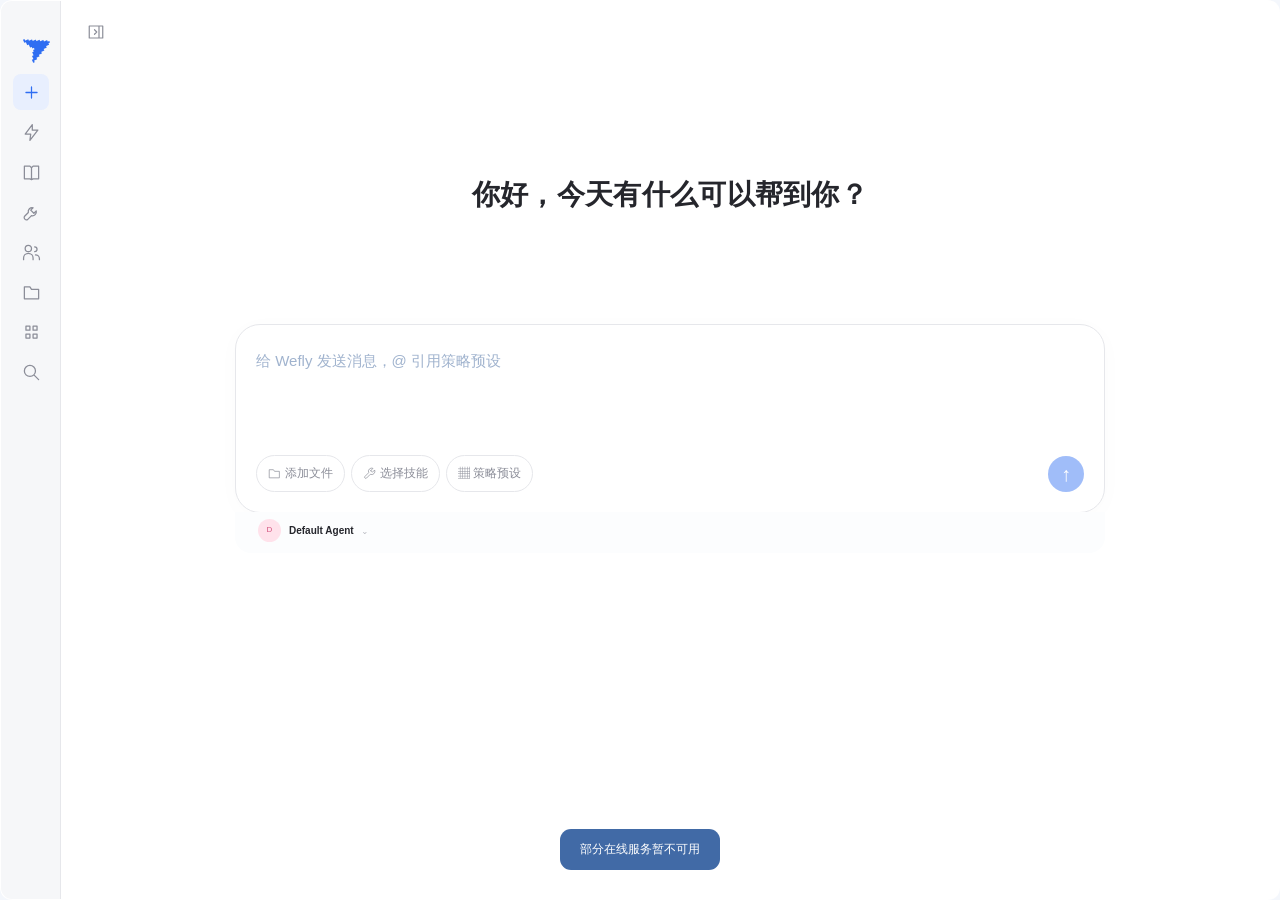
==== commit 054140e3: "link trend videos to direct remix flow" ====
--- a/ad-agent.html
+++ b/ad-agent.html
@@ -1 +1 @@
-<!doctype html><html lang="zh-CN"><head><meta charset="UTF-8"><script>document.documentElement.classList.add("ad-agent-only");if(location.hash!=="#ad-agent")history.replaceState(null,"",location.pathname+location.search+"#ad-agent");</script><meta name="viewport" content="width=device-width,initial-scale=1"><title>Ad agent · 独立演示页</title><link rel="stylesheet" href="./marketing.css"><link rel="stylesheet" href="./release.css"><link rel="stylesheet" href="./journey.css"><link rel="stylesheet" href="./dashboard.css"><link rel="stylesheet" href="./inspiration.css?v=platformfixed4"><link rel="stylesheet" href="./assistant-workspace.css?v=resourcecreator1"><link rel="stylesheet" href="./agent-console.css"><link rel="stylesheet" href="./agent-focus.css?v=toolbaralign1"><link rel="stylesheet" href="./workspace-shell.css?v=assetplay1"><link rel="stylesheet" href="./video-workflow.css?v=generatedguide1"><link rel="stylesheet" href="./inspiration-tasks.css"><link rel="stylesheet" href="./content-assets.css"><link rel="stylesheet" href="./ad-agent-only.css?v=promptmanager2"></head><body><div class="app" id="app"><aside class="sidebar"><div class="brand"><span class="brand-symbol">序</span><div>营销工作台<small>MARKETING WORKSPACE</small></div><button id="close-nav" class="mobile-only icon-btn" aria-label="关闭导航">×</button></div><button class="project-button" id="project-edit"><span class="project-avatar">M</span><span><b id="project-name"></b><small>项目空间 · 本地保存</small></span><span>⌄</span></button><nav id="navigation"></nav><div class="side-scroll"><div class="section-label">专业助理 <span>4</span></div><div class="agents" id="agents"></div><div class="section-label" style="margin-top:27px">最近工作 <span id="history-count"></span></div><div id="history"></div></div><div class="side-bottom"><div class="profile"><span class="profile-avatar">你</span><div>我的营销空间<small>本地工作版</small></div><button id="connections" class="icon-btn" aria-label="连接状态">⚙</button></div></div></aside><main class="main"><header><button id="open-nav" class="icon-btn mobile-only" aria-label="打开导航">☰</button><div class="breadcrumb"><span id="header-project"></span><span>/</span><b id="header-page">对话助手</b></div><button id="assistant-open" class="assistant-trigger">✧ 对话助手</button><button id="open-panel" class="context-button">◫ 项目资料</button></header><div id="view" class="view"></div></main><aside id="details" class="details"><div class="panel-header"><div class="panel-tabs"><button class="active" data-panel="context">项目资料</button><button data-panel="outputs">成果</button><button data-panel="flow">工作流</button></div><button class="icon-btn" id="close-panel" aria-label="关闭资料面板">×</button></div><div id="panel-body"></div><div class="panel-footer"><span class="live-dot"></span> 项目上下文自动共享 <span id="save-status">已保存</span></div></aside></div><dialog id="assistant-drawer" aria-label="全局对话助手"><div class="drawer-head"><div><b>✧ 项目对话助手</b><small>随时协作，保持当前工作现场</small></div><button id="assistant-expand" class="icon-btn" aria-label="展开助手">⤢</button><button id="assistant-close" class="icon-btn" aria-label="关闭助手">×</button></div><div class="drawer-context"><label for="assistant-project">当前项目</label><select id="assistant-project"></select><button id="assistant-new" class="small">＋ 新对话</button></div><div class="drawer-tabs"><button data-atab="chat" class="active">对话</button><button data-atab="history">历史</button><button data-atab="config">配置</button></div><div id="assistant-body"></div><div class="composer-area"><div class="composer-context"><span class="live-dot"></span><span id="composer-context">共享项目背景与已选资料</span><span class="local-pill">本地流程演示</span></div><form id="composer"><textarea id="prompt" aria-label="向营销助手提出需求" placeholder="给 Wefly 发送消息，@ 引用策略预设" rows="2"></textarea><div class="composer-tools"><button type="button" id="add-source" class="icon-btn" aria-label="添加资料">＋</button><span>项目助手 <span class="muted">⌄</span></span><small>未接入大模型</small><button id="send" type="submit" aria-label="发送" disabled>↑</button></div></form><div class="composer-foot">Enter 发送 · Shift + Enter 换行 <span>资料与草稿保存在此浏览器</span></div></div></dialog><dialog id="modal"><form id="modal-form"><div class="modal-head"><h2 id="modal-title"></h2><button type="button" id="modal-close" class="icon-btn" aria-label="关闭弹窗">×</button></div><p id="modal-desc"></p><div id="modal-fields"></div><div class="modal-actions"><button type="button" id="cancel">取消</button><button class="solid" id="save" type="submit">保存</button></div></form></dialog><div id="toast" role="status" hidden></div><script src="./static-host.js"></script><script src="./marketing.js?v=skillsconnectors1"></script><script src="./release-core.js"></script><script src="./release-knowledge.js"></script><script src="./release-skills.js"></script><script src="./release-settings.js"></script><script src="./release-agent.js"></script><script src="./release-business.js"></script><script src="./journey-model.js"></script><script src="./journey-workbench.js"></script><script src="./dashboard-model.js"></script><script src="./dashboard.js"></script><script src="./inspiration-model.js"></script><script src="./inspiration.js?v=trendrestore1"></script><script src="./assistant-scenarios.js"></script><script src="./assistant-workspace.js?v=resourcecreator1"></script><script src="./assistant-presets.js"></script><script src="./agent-console.js"></script><script src="./agent-focus.js?v=primarytips1"></script><script src="./workspace-shell.js?v=assetplay1"></script><script src="./video-workflow.js?v=generatedguide1"></script><script src="./inspiration-tasks.js"></script><script src="./content-assets.js"></script><script src="./ad-agent-only.js?v=promptmanager2"></script></body></html>
+<!doctype html><html lang="zh-CN"><head><meta charset="UTF-8"><script>document.documentElement.classList.add("ad-agent-only");if(location.hash!=="#ad-agent")history.replaceState(null,"",location.pathname+location.search+"#ad-agent");</script><meta name="viewport" content="width=device-width,initial-scale=1"><title>Ad agent · 独立演示页</title><link rel="stylesheet" href="./marketing.css"><link rel="stylesheet" href="./release.css"><link rel="stylesheet" href="./journey.css"><link rel="stylesheet" href="./dashboard.css"><link rel="stylesheet" href="./inspiration.css?v=trenddirect1"><link rel="stylesheet" href="./assistant-workspace.css?v=resourcecreator1"><link rel="stylesheet" href="./agent-console.css"><link rel="stylesheet" href="./agent-focus.css?v=toolbaralign1"><link rel="stylesheet" href="./workspace-shell.css?v=assetplay1"><link rel="stylesheet" href="./video-workflow.css?v=generatedguide1"><link rel="stylesheet" href="./inspiration-tasks.css"><link rel="stylesheet" href="./content-assets.css"><link rel="stylesheet" href="./ad-agent-only.css?v=promptmanager2"></head><body><div class="app" id="app"><aside class="sidebar"><div class="brand"><span class="brand-symbol">序</span><div>营销工作台<small>MARKETING WORKSPACE</small></div><button id="close-nav" class="mobile-only icon-btn" aria-label="关闭导航">×</button></div><button class="project-button" id="project-edit"><span class="project-avatar">M</span><span><b id="project-name"></b><small>项目空间 · 本地保存</small></span><span>⌄</span></button><nav id="navigation"></nav><div class="side-scroll"><div class="section-label">专业助理 <span>4</span></div><div class="agents" id="agents"></div><div class="section-label" style="margin-top:27px">最近工作 <span id="history-count"></span></div><div id="history"></div></div><div class="side-bottom"><div class="profile"><span class="profile-avatar">你</span><div>我的营销空间<small>本地工作版</small></div><button id="connections" class="icon-btn" aria-label="连接状态">⚙</button></div></div></aside><main class="main"><header><button id="open-nav" class="icon-btn mobile-only" aria-label="打开导航">☰</button><div class="breadcrumb"><span id="header-project"></span><span>/</span><b id="header-page">对话助手</b></div><button id="assistant-open" class="assistant-trigger">✧ 对话助手</button><button id="open-panel" class="context-button">◫ 项目资料</button></header><div id="view" class="view"></div></main><aside id="details" class="details"><div class="panel-header"><div class="panel-tabs"><button class="active" data-panel="context">项目资料</button><button data-panel="outputs">成果</button><button data-panel="flow">工作流</button></div><button class="icon-btn" id="close-panel" aria-label="关闭资料面板">×</button></div><div id="panel-body"></div><div class="panel-footer"><span class="live-dot"></span> 项目上下文自动共享 <span id="save-status">已保存</span></div></aside></div><dialog id="assistant-drawer" aria-label="全局对话助手"><div class="drawer-head"><div><b>✧ 项目对话助手</b><small>随时协作，保持当前工作现场</small></div><button id="assistant-expand" class="icon-btn" aria-label="展开助手">⤢</button><button id="assistant-close" class="icon-btn" aria-label="关闭助手">×</button></div><div class="drawer-context"><label for="assistant-project">当前项目</label><select id="assistant-project"></select><button id="assistant-new" class="small">＋ 新对话</button></div><div class="drawer-tabs"><button data-atab="chat" class="active">对话</button><button data-atab="history">历史</button><button data-atab="config">配置</button></div><div id="assistant-body"></div><div class="composer-area"><div class="composer-context"><span class="live-dot"></span><span id="composer-context">共享项目背景与已选资料</span><span class="local-pill">本地流程演示</span></div><form id="composer"><textarea id="prompt" aria-label="向营销助手提出需求" placeholder="给 Wefly 发送消息，@ 引用策略预设" rows="2"></textarea><div class="composer-tools"><button type="button" id="add-source" class="icon-btn" aria-label="添加资料">＋</button><span>项目助手 <span class="muted">⌄</span></span><small>未接入大模型</small><button id="send" type="submit" aria-label="发送" disabled>↑</button></div></form><div class="composer-foot">Enter 发送 · Shift + Enter 换行 <span>资料与草稿保存在此浏览器</span></div></div></dialog><dialog id="modal"><form id="modal-form"><div class="modal-head"><h2 id="modal-title"></h2><button type="button" id="modal-close" class="icon-btn" aria-label="关闭弹窗">×</button></div><p id="modal-desc"></p><div id="modal-fields"></div><div class="modal-actions"><button type="button" id="cancel">取消</button><button class="solid" id="save" type="submit">保存</button></div></form></dialog><div id="toast" role="status" hidden></div><script src="./static-host.js"></script><script src="./marketing.js?v=skillsconnectors1"></script><script src="./release-core.js"></script><script src="./release-knowledge.js"></script><script src="./release-skills.js"></script><script src="./release-settings.js"></script><script src="./release-agent.js"></script><script src="./release-business.js"></script><script src="./journey-model.js"></script><script src="./journey-workbench.js"></script><script src="./dashboard-model.js"></script><script src="./dashboard.js"></script><script src="./inspiration-model.js"></script><script src="./inspiration.js?v=trenddirect1"></script><script src="./assistant-scenarios.js"></script><script src="./assistant-workspace.js?v=resourcecreator1"></script><script src="./assistant-presets.js"></script><script src="./agent-console.js"></script><script src="./agent-focus.js?v=primarytips1"></script><script src="./workspace-shell.js?v=assetplay1"></script><script src="./video-workflow.js?v=trenddirect1"></script><script src="./inspiration-tasks.js"></script><script src="./content-assets.js"></script><script src="./ad-agent-only.js?v=promptmanager2"></script></body></html>
--- a/inspiration.css
+++ b/inspiration.css
@@ -115,3 +115,6 @@
 /* Keep the platform and video category labels together. */
 .ip-cover-badges{position:absolute;z-index:6;top:11px;left:11px;display:flex;align-items:center;gap:7px;max-width:calc(100% - 22px)}.ip-cover-badges .ip-platform-badge,.ip-cover-badges .ip-video-category-badge{position:static;transform:none;flex:none}.ip-cover-badges .ip-video-category-badge{max-width:calc(100% - 50px)}@media(max-width:600px){.ip-cover-badges{top:7px;left:7px;gap:5px;max-width:calc(100% - 14px)}}
 .ip-cover-badges .ip-video-category-badge{max-width:100px}
+
+/* A selected trend resolves to its four hottest videos and sends each card directly into video creation. */
+.ip-trend-card-grid{grid-template-columns:repeat(4,minmax(0,1fr))}.ip-trend-direct-card .ip-card-actions>button{background:#356fe0d9}.ip-trend-direct-card .ip-card-actions svg{stroke-width:1.8}@media(max-width:1100px){.ip-trend-card-grid{grid-template-columns:repeat(2,minmax(0,1fr))}}@media(max-width:600px){.ip-trend-card-grid{grid-template-columns:1fr}}
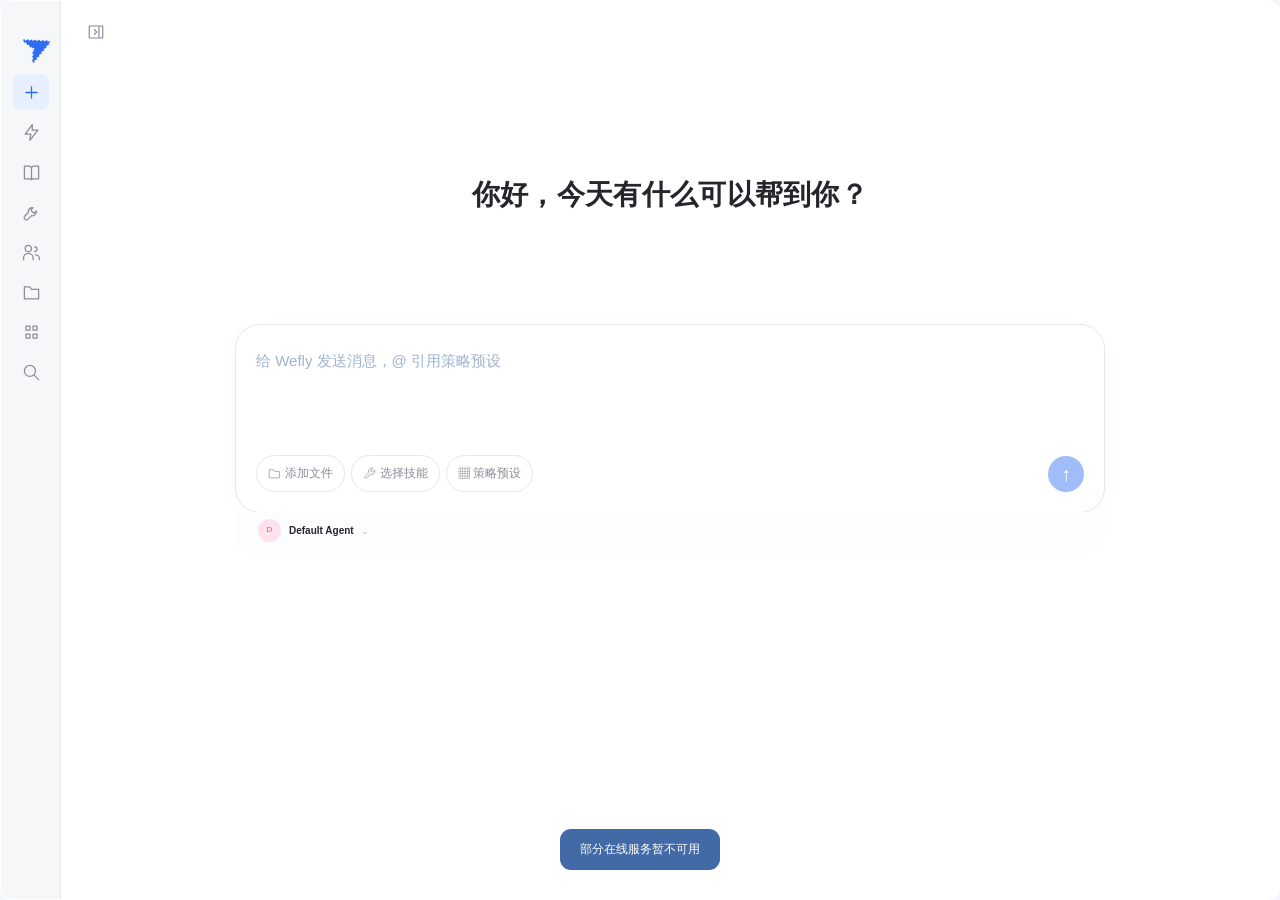
==== commit 5d19c21a: "remove trend remix helper text" ====
--- a/ad-agent.html
+++ b/ad-agent.html
@@ -1 +1 @@
-<!doctype html><html lang="zh-CN"><head><meta charset="UTF-8"><script>document.documentElement.classList.add("ad-agent-only");if(location.hash!=="#ad-agent")history.replaceState(null,"",location.pathname+location.search+"#ad-agent");</script><meta name="viewport" content="width=device-width,initial-scale=1"><title>Ad agent · 独立演示页</title><link rel="stylesheet" href="./marketing.css"><link rel="stylesheet" href="./release.css"><link rel="stylesheet" href="./journey.css"><link rel="stylesheet" href="./dashboard.css"><link rel="stylesheet" href="./inspiration.css?v=trenddirect1"><link rel="stylesheet" href="./assistant-workspace.css?v=resourcecreator1"><link rel="stylesheet" href="./agent-console.css"><link rel="stylesheet" href="./agent-focus.css?v=toolbaralign1"><link rel="stylesheet" href="./workspace-shell.css?v=assetplay1"><link rel="stylesheet" href="./video-workflow.css?v=generatedguide1"><link rel="stylesheet" href="./inspiration-tasks.css"><link rel="stylesheet" href="./content-assets.css"><link rel="stylesheet" href="./ad-agent-only.css?v=promptmanager2"></head><body><div class="app" id="app"><aside class="sidebar"><div class="brand"><span class="brand-symbol">序</span><div>营销工作台<small>MARKETING WORKSPACE</small></div><button id="close-nav" class="mobile-only icon-btn" aria-label="关闭导航">×</button></div><button class="project-button" id="project-edit"><span class="project-avatar">M</span><span><b id="project-name"></b><small>项目空间 · 本地保存</small></span><span>⌄</span></button><nav id="navigation"></nav><div class="side-scroll"><div class="section-label">专业助理 <span>4</span></div><div class="agents" id="agents"></div><div class="section-label" style="margin-top:27px">最近工作 <span id="history-count"></span></div><div id="history"></div></div><div class="side-bottom"><div class="profile"><span class="profile-avatar">你</span><div>我的营销空间<small>本地工作版</small></div><button id="connections" class="icon-btn" aria-label="连接状态">⚙</button></div></div></aside><main class="main"><header><button id="open-nav" class="icon-btn mobile-only" aria-label="打开导航">☰</button><div class="breadcrumb"><span id="header-project"></span><span>/</span><b id="header-page">对话助手</b></div><button id="assistant-open" class="assistant-trigger">✧ 对话助手</button><button id="open-panel" class="context-button">◫ 项目资料</button></header><div id="view" class="view"></div></main><aside id="details" class="details"><div class="panel-header"><div class="panel-tabs"><button class="active" data-panel="context">项目资料</button><button data-panel="outputs">成果</button><button data-panel="flow">工作流</button></div><button class="icon-btn" id="close-panel" aria-label="关闭资料面板">×</button></div><div id="panel-body"></div><div class="panel-footer"><span class="live-dot"></span> 项目上下文自动共享 <span id="save-status">已保存</span></div></aside></div><dialog id="assistant-drawer" aria-label="全局对话助手"><div class="drawer-head"><div><b>✧ 项目对话助手</b><small>随时协作，保持当前工作现场</small></div><button id="assistant-expand" class="icon-btn" aria-label="展开助手">⤢</button><button id="assistant-close" class="icon-btn" aria-label="关闭助手">×</button></div><div class="drawer-context"><label for="assistant-project">当前项目</label><select id="assistant-project"></select><button id="assistant-new" class="small">＋ 新对话</button></div><div class="drawer-tabs"><button data-atab="chat" class="active">对话</button><button data-atab="history">历史</button><button data-atab="config">配置</button></div><div id="assistant-body"></div><div class="composer-area"><div class="composer-context"><span class="live-dot"></span><span id="composer-context">共享项目背景与已选资料</span><span class="local-pill">本地流程演示</span></div><form id="composer"><textarea id="prompt" aria-label="向营销助手提出需求" placeholder="给 Wefly 发送消息，@ 引用策略预设" rows="2"></textarea><div class="composer-tools"><button type="button" id="add-source" class="icon-btn" aria-label="添加资料">＋</button><span>项目助手 <span class="muted">⌄</span></span><small>未接入大模型</small><button id="send" type="submit" aria-label="发送" disabled>↑</button></div></form><div class="composer-foot">Enter 发送 · Shift + Enter 换行 <span>资料与草稿保存在此浏览器</span></div></div></dialog><dialog id="modal"><form id="modal-form"><div class="modal-head"><h2 id="modal-title"></h2><button type="button" id="modal-close" class="icon-btn" aria-label="关闭弹窗">×</button></div><p id="modal-desc"></p><div id="modal-fields"></div><div class="modal-actions"><button type="button" id="cancel">取消</button><button class="solid" id="save" type="submit">保存</button></div></form></dialog><div id="toast" role="status" hidden></div><script src="./static-host.js"></script><script src="./marketing.js?v=skillsconnectors1"></script><script src="./release-core.js"></script><script src="./release-knowledge.js"></script><script src="./release-skills.js"></script><script src="./release-settings.js"></script><script src="./release-agent.js"></script><script src="./release-business.js"></script><script src="./journey-model.js"></script><script src="./journey-workbench.js"></script><script src="./dashboard-model.js"></script><script src="./dashboard.js"></script><script src="./inspiration-model.js"></script><script src="./inspiration.js?v=trenddirect1"></script><script src="./assistant-scenarios.js"></script><script src="./assistant-workspace.js?v=resourcecreator1"></script><script src="./assistant-presets.js"></script><script src="./agent-console.js"></script><script src="./agent-focus.js?v=primarytips1"></script><script src="./workspace-shell.js?v=assetplay1"></script><script src="./video-workflow.js?v=trenddirect1"></script><script src="./inspiration-tasks.js"></script><script src="./content-assets.js"></script><script src="./ad-agent-only.js?v=promptmanager2"></script></body></html>
+<!doctype html><html lang="zh-CN"><head><meta charset="UTF-8"><script>document.documentElement.classList.add("ad-agent-only");if(location.hash!=="#ad-agent")history.replaceState(null,"",location.pathname+location.search+"#ad-agent");</script><meta name="viewport" content="width=device-width,initial-scale=1"><title>Ad agent · 独立演示页</title><link rel="stylesheet" href="./marketing.css"><link rel="stylesheet" href="./release.css"><link rel="stylesheet" href="./journey.css"><link rel="stylesheet" href="./dashboard.css"><link rel="stylesheet" href="./inspiration.css?v=trenddirect1"><link rel="stylesheet" href="./assistant-workspace.css?v=resourcecreator1"><link rel="stylesheet" href="./agent-console.css"><link rel="stylesheet" href="./agent-focus.css?v=toolbaralign1"><link rel="stylesheet" href="./workspace-shell.css?v=assetplay1"><link rel="stylesheet" href="./video-workflow.css?v=generatedguide1"><link rel="stylesheet" href="./inspiration-tasks.css"><link rel="stylesheet" href="./content-assets.css"><link rel="stylesheet" href="./ad-agent-only.css?v=promptmanager2"></head><body><div class="app" id="app"><aside class="sidebar"><div class="brand"><span class="brand-symbol">序</span><div>营销工作台<small>MARKETING WORKSPACE</small></div><button id="close-nav" class="mobile-only icon-btn" aria-label="关闭导航">×</button></div><button class="project-button" id="project-edit"><span class="project-avatar">M</span><span><b id="project-name"></b><small>项目空间 · 本地保存</small></span><span>⌄</span></button><nav id="navigation"></nav><div class="side-scroll"><div class="section-label">专业助理 <span>4</span></div><div class="agents" id="agents"></div><div class="section-label" style="margin-top:27px">最近工作 <span id="history-count"></span></div><div id="history"></div></div><div class="side-bottom"><div class="profile"><span class="profile-avatar">你</span><div>我的营销空间<small>本地工作版</small></div><button id="connections" class="icon-btn" aria-label="连接状态">⚙</button></div></div></aside><main class="main"><header><button id="open-nav" class="icon-btn mobile-only" aria-label="打开导航">☰</button><div class="breadcrumb"><span id="header-project"></span><span>/</span><b id="header-page">对话助手</b></div><button id="assistant-open" class="assistant-trigger">✧ 对话助手</button><button id="open-panel" class="context-button">◫ 项目资料</button></header><div id="view" class="view"></div></main><aside id="details" class="details"><div class="panel-header"><div class="panel-tabs"><button class="active" data-panel="context">项目资料</button><button data-panel="outputs">成果</button><button data-panel="flow">工作流</button></div><button class="icon-btn" id="close-panel" aria-label="关闭资料面板">×</button></div><div id="panel-body"></div><div class="panel-footer"><span class="live-dot"></span> 项目上下文自动共享 <span id="save-status">已保存</span></div></aside></div><dialog id="assistant-drawer" aria-label="全局对话助手"><div class="drawer-head"><div><b>✧ 项目对话助手</b><small>随时协作，保持当前工作现场</small></div><button id="assistant-expand" class="icon-btn" aria-label="展开助手">⤢</button><button id="assistant-close" class="icon-btn" aria-label="关闭助手">×</button></div><div class="drawer-context"><label for="assistant-project">当前项目</label><select id="assistant-project"></select><button id="assistant-new" class="small">＋ 新对话</button></div><div class="drawer-tabs"><button data-atab="chat" class="active">对话</button><button data-atab="history">历史</button><button data-atab="config">配置</button></div><div id="assistant-body"></div><div class="composer-area"><div class="composer-context"><span class="live-dot"></span><span id="composer-context">共享项目背景与已选资料</span><span class="local-pill">本地流程演示</span></div><form id="composer"><textarea id="prompt" aria-label="向营销助手提出需求" placeholder="给 Wefly 发送消息，@ 引用策略预设" rows="2"></textarea><div class="composer-tools"><button type="button" id="add-source" class="icon-btn" aria-label="添加资料">＋</button><span>项目助手 <span class="muted">⌄</span></span><small>未接入大模型</small><button id="send" type="submit" aria-label="发送" disabled>↑</button></div></form><div class="composer-foot">Enter 发送 · Shift + Enter 换行 <span>资料与草稿保存在此浏览器</span></div></div></dialog><dialog id="modal"><form id="modal-form"><div class="modal-head"><h2 id="modal-title"></h2><button type="button" id="modal-close" class="icon-btn" aria-label="关闭弹窗">×</button></div><p id="modal-desc"></p><div id="modal-fields"></div><div class="modal-actions"><button type="button" id="cancel">取消</button><button class="solid" id="save" type="submit">保存</button></div></form></dialog><div id="toast" role="status" hidden></div><script src="./static-host.js"></script><script src="./marketing.js?v=skillsconnectors1"></script><script src="./release-core.js"></script><script src="./release-knowledge.js"></script><script src="./release-skills.js"></script><script src="./release-settings.js"></script><script src="./release-agent.js"></script><script src="./release-business.js"></script><script src="./journey-model.js"></script><script src="./journey-workbench.js"></script><script src="./dashboard-model.js"></script><script src="./dashboard.js"></script><script src="./inspiration-model.js"></script><script src="./inspiration.js?v=cloudonly2"></script><script src="./assistant-scenarios.js"></script><script src="./assistant-workspace.js?v=resourcecreator1"></script><script src="./assistant-presets.js"></script><script src="./agent-console.js"></script><script src="./agent-focus.js?v=primarytips1"></script><script src="./workspace-shell.js?v=assetplay1"></script><script src="./video-workflow.js?v=trenddirect1"></script><script src="./inspiration-tasks.js"></script><script src="./content-assets.js"></script><script src="./ad-agent-only.js?v=promptmanager2"></script></body></html>
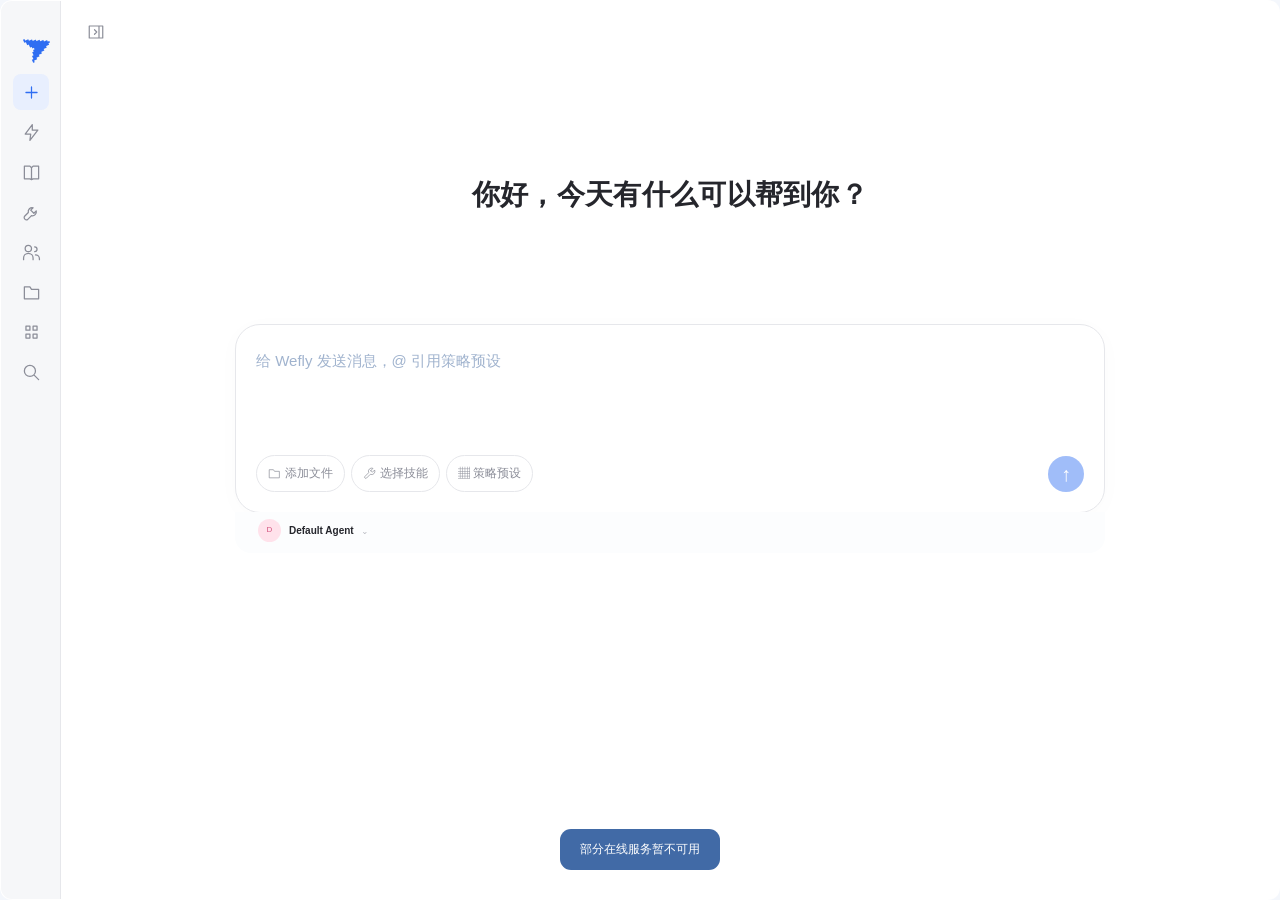
==== commit 81d604e3: "simplify trend filters and video cards" ====
--- a/ad-agent.html
+++ b/ad-agent.html
@@ -1 +1 @@
-<!doctype html><html lang="zh-CN"><head><meta charset="UTF-8"><script>document.documentElement.classList.add("ad-agent-only");if(location.hash!=="#ad-agent")history.replaceState(null,"",location.pathname+location.search+"#ad-agent");</script><meta name="viewport" content="width=device-width,initial-scale=1"><title>Ad agent · 独立演示页</title><link rel="stylesheet" href="./marketing.css"><link rel="stylesheet" href="./release.css"><link rel="stylesheet" href="./journey.css"><link rel="stylesheet" href="./dashboard.css"><link rel="stylesheet" href="./inspiration.css?v=trenddirect1"><link rel="stylesheet" href="./assistant-workspace.css?v=resourcecreator1"><link rel="stylesheet" href="./agent-console.css"><link rel="stylesheet" href="./agent-focus.css?v=toolbaralign1"><link rel="stylesheet" href="./workspace-shell.css?v=assetplay1"><link rel="stylesheet" href="./video-workflow.css?v=generatedguide1"><link rel="stylesheet" href="./inspiration-tasks.css"><link rel="stylesheet" href="./content-assets.css"><link rel="stylesheet" href="./ad-agent-only.css?v=promptmanager2"></head><body><div class="app" id="app"><aside class="sidebar"><div class="brand"><span class="brand-symbol">序</span><div>营销工作台<small>MARKETING WORKSPACE</small></div><button id="close-nav" class="mobile-only icon-btn" aria-label="关闭导航">×</button></div><button class="project-button" id="project-edit"><span class="project-avatar">M</span><span><b id="project-name"></b><small>项目空间 · 本地保存</small></span><span>⌄</span></button><nav id="navigation"></nav><div class="side-scroll"><div class="section-label">专业助理 <span>4</span></div><div class="agents" id="agents"></div><div class="section-label" style="margin-top:27px">最近工作 <span id="history-count"></span></div><div id="history"></div></div><div class="side-bottom"><div class="profile"><span class="profile-avatar">你</span><div>我的营销空间<small>本地工作版</small></div><button id="connections" class="icon-btn" aria-label="连接状态">⚙</button></div></div></aside><main class="main"><header><button id="open-nav" class="icon-btn mobile-only" aria-label="打开导航">☰</button><div class="breadcrumb"><span id="header-project"></span><span>/</span><b id="header-page">对话助手</b></div><button id="assistant-open" class="assistant-trigger">✧ 对话助手</button><button id="open-panel" class="context-button">◫ 项目资料</button></header><div id="view" class="view"></div></main><aside id="details" class="details"><div class="panel-header"><div class="panel-tabs"><button class="active" data-panel="context">项目资料</button><button data-panel="outputs">成果</button><button data-panel="flow">工作流</button></div><button class="icon-btn" id="close-panel" aria-label="关闭资料面板">×</button></div><div id="panel-body"></div><div class="panel-footer"><span class="live-dot"></span> 项目上下文自动共享 <span id="save-status">已保存</span></div></aside></div><dialog id="assistant-drawer" aria-label="全局对话助手"><div class="drawer-head"><div><b>✧ 项目对话助手</b><small>随时协作，保持当前工作现场</small></div><button id="assistant-expand" class="icon-btn" aria-label="展开助手">⤢</button><button id="assistant-close" class="icon-btn" aria-label="关闭助手">×</button></div><div class="drawer-context"><label for="assistant-project">当前项目</label><select id="assistant-project"></select><button id="assistant-new" class="small">＋ 新对话</button></div><div class="drawer-tabs"><button data-atab="chat" class="active">对话</button><button data-atab="history">历史</button><button data-atab="config">配置</button></div><div id="assistant-body"></div><div class="composer-area"><div class="composer-context"><span class="live-dot"></span><span id="composer-context">共享项目背景与已选资料</span><span class="local-pill">本地流程演示</span></div><form id="composer"><textarea id="prompt" aria-label="向营销助手提出需求" placeholder="给 Wefly 发送消息，@ 引用策略预设" rows="2"></textarea><div class="composer-tools"><button type="button" id="add-source" class="icon-btn" aria-label="添加资料">＋</button><span>项目助手 <span class="muted">⌄</span></span><small>未接入大模型</small><button id="send" type="submit" aria-label="发送" disabled>↑</button></div></form><div class="composer-foot">Enter 发送 · Shift + Enter 换行 <span>资料与草稿保存在此浏览器</span></div></div></dialog><dialog id="modal"><form id="modal-form"><div class="modal-head"><h2 id="modal-title"></h2><button type="button" id="modal-close" class="icon-btn" aria-label="关闭弹窗">×</button></div><p id="modal-desc"></p><div id="modal-fields"></div><div class="modal-actions"><button type="button" id="cancel">取消</button><button class="solid" id="save" type="submit">保存</button></div></form></dialog><div id="toast" role="status" hidden></div><script src="./static-host.js"></script><script src="./marketing.js?v=skillsconnectors1"></script><script src="./release-core.js"></script><script src="./release-knowledge.js"></script><script src="./release-skills.js"></script><script src="./release-settings.js"></script><script src="./release-agent.js"></script><script src="./release-business.js"></script><script src="./journey-model.js"></script><script src="./journey-workbench.js"></script><script src="./dashboard-model.js"></script><script src="./dashboard.js"></script><script src="./inspiration-model.js"></script><script src="./inspiration.js?v=cloudonly2"></script><script src="./assistant-scenarios.js"></script><script src="./assistant-workspace.js?v=resourcecreator1"></script><script src="./assistant-presets.js"></script><script src="./agent-console.js"></script><script src="./agent-focus.js?v=primarytips1"></script><script src="./workspace-shell.js?v=assetplay1"></script><script src="./video-workflow.js?v=trenddirect1"></script><script src="./inspiration-tasks.js"></script><script src="./content-assets.js"></script><script src="./ad-agent-only.js?v=promptmanager2"></script></body></html>
+<!doctype html><html lang="zh-CN"><head><meta charset="UTF-8"><script>document.documentElement.classList.add("ad-agent-only");if(location.hash!=="#ad-agent")history.replaceState(null,"",location.pathname+location.search+"#ad-agent");</script><meta name="viewport" content="width=device-width,initial-scale=1"><title>Ad agent · 独立演示页</title><link rel="stylesheet" href="./marketing.css"><link rel="stylesheet" href="./release.css"><link rel="stylesheet" href="./journey.css"><link rel="stylesheet" href="./dashboard.css"><link rel="stylesheet" href="./inspiration.css?v=trenddirect1"><link rel="stylesheet" href="./assistant-workspace.css?v=resourcecreator1"><link rel="stylesheet" href="./agent-console.css"><link rel="stylesheet" href="./agent-focus.css?v=toolbaralign1"><link rel="stylesheet" href="./workspace-shell.css?v=assetplay1"><link rel="stylesheet" href="./video-workflow.css?v=generatedguide1"><link rel="stylesheet" href="./inspiration-tasks.css"><link rel="stylesheet" href="./content-assets.css"><link rel="stylesheet" href="./ad-agent-only.css?v=promptmanager2"></head><body><div class="app" id="app"><aside class="sidebar"><div class="brand"><span class="brand-symbol">序</span><div>营销工作台<small>MARKETING WORKSPACE</small></div><button id="close-nav" class="mobile-only icon-btn" aria-label="关闭导航">×</button></div><button class="project-button" id="project-edit"><span class="project-avatar">M</span><span><b id="project-name"></b><small>项目空间 · 本地保存</small></span><span>⌄</span></button><nav id="navigation"></nav><div class="side-scroll"><div class="section-label">专业助理 <span>4</span></div><div class="agents" id="agents"></div><div class="section-label" style="margin-top:27px">最近工作 <span id="history-count"></span></div><div id="history"></div></div><div class="side-bottom"><div class="profile"><span class="profile-avatar">你</span><div>我的营销空间<small>本地工作版</small></div><button id="connections" class="icon-btn" aria-label="连接状态">⚙</button></div></div></aside><main class="main"><header><button id="open-nav" class="icon-btn mobile-only" aria-label="打开导航">☰</button><div class="breadcrumb"><span id="header-project"></span><span>/</span><b id="header-page">对话助手</b></div><button id="assistant-open" class="assistant-trigger">✧ 对话助手</button><button id="open-panel" class="context-button">◫ 项目资料</button></header><div id="view" class="view"></div></main><aside id="details" class="details"><div class="panel-header"><div class="panel-tabs"><button class="active" data-panel="context">项目资料</button><button data-panel="outputs">成果</button><button data-panel="flow">工作流</button></div><button class="icon-btn" id="close-panel" aria-label="关闭资料面板">×</button></div><div id="panel-body"></div><div class="panel-footer"><span class="live-dot"></span> 项目上下文自动共享 <span id="save-status">已保存</span></div></aside></div><dialog id="assistant-drawer" aria-label="全局对话助手"><div class="drawer-head"><div><b>✧ 项目对话助手</b><small>随时协作，保持当前工作现场</small></div><button id="assistant-expand" class="icon-btn" aria-label="展开助手">⤢</button><button id="assistant-close" class="icon-btn" aria-label="关闭助手">×</button></div><div class="drawer-context"><label for="assistant-project">当前项目</label><select id="assistant-project"></select><button id="assistant-new" class="small">＋ 新对话</button></div><div class="drawer-tabs"><button data-atab="chat" class="active">对话</button><button data-atab="history">历史</button><button data-atab="config">配置</button></div><div id="assistant-body"></div><div class="composer-area"><div class="composer-context"><span class="live-dot"></span><span id="composer-context">共享项目背景与已选资料</span><span class="local-pill">本地流程演示</span></div><form id="composer"><textarea id="prompt" aria-label="向营销助手提出需求" placeholder="给 Wefly 发送消息，@ 引用策略预设" rows="2"></textarea><div class="composer-tools"><button type="button" id="add-source" class="icon-btn" aria-label="添加资料">＋</button><span>项目助手 <span class="muted">⌄</span></span><small>未接入大模型</small><button id="send" type="submit" aria-label="发送" disabled>↑</button></div></form><div class="composer-foot">Enter 发送 · Shift + Enter 换行 <span>资料与草稿保存在此浏览器</span></div></div></dialog><dialog id="modal"><form id="modal-form"><div class="modal-head"><h2 id="modal-title"></h2><button type="button" id="modal-close" class="icon-btn" aria-label="关闭弹窗">×</button></div><p id="modal-desc"></p><div id="modal-fields"></div><div class="modal-actions"><button type="button" id="cancel">取消</button><button class="solid" id="save" type="submit">保存</button></div></form></dialog><div id="toast" role="status" hidden></div><script src="./static-host.js"></script><script src="./marketing.js?v=skillsconnectors1"></script><script src="./release-core.js"></script><script src="./release-knowledge.js"></script><script src="./release-skills.js"></script><script src="./release-settings.js"></script><script src="./release-agent.js"></script><script src="./release-business.js"></script><script src="./journey-model.js"></script><script src="./journey-workbench.js"></script><script src="./dashboard-model.js"></script><script src="./dashboard.js"></script><script src="./inspiration-model.js"></script><script src="./inspiration.js?v=trendcards1"></script><script src="./assistant-scenarios.js"></script><script src="./assistant-workspace.js?v=resourcecreator1"></script><script src="./assistant-presets.js"></script><script src="./agent-console.js"></script><script src="./agent-focus.js?v=primarytips1"></script><script src="./workspace-shell.js?v=assetplay1"></script><script src="./video-workflow.js?v=trenddirect1"></script><script src="./inspiration-tasks.js"></script><script src="./content-assets.js"></script><script src="./ad-agent-only.js?v=promptmanager2"></script></body></html>
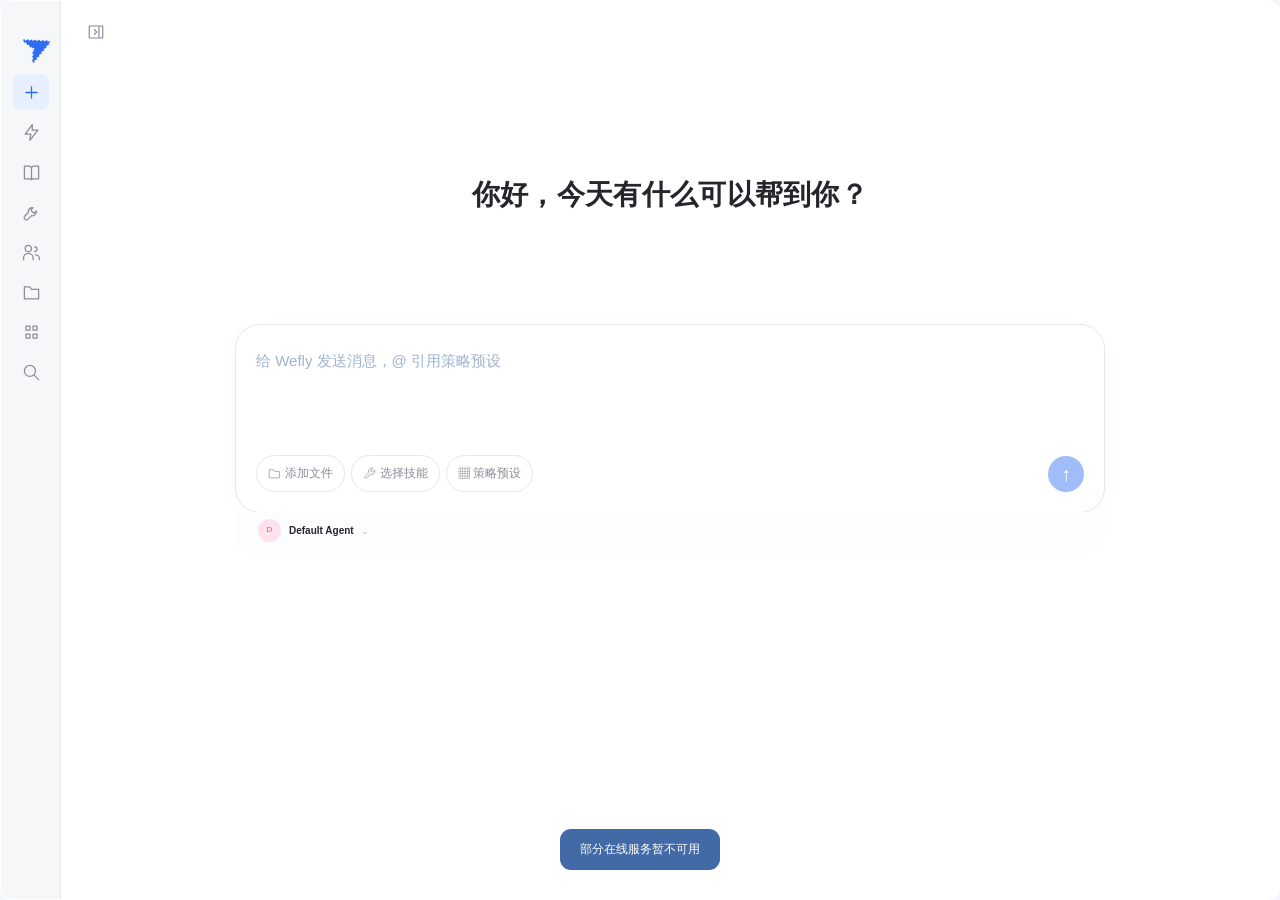
==== commit 20a5fef2: "remove trend content tag filter" ====
--- a/ad-agent.html
+++ b/ad-agent.html
@@ -1 +1 @@
-<!doctype html><html lang="zh-CN"><head><meta charset="UTF-8"><script>document.documentElement.classList.add("ad-agent-only");if(location.hash!=="#ad-agent")history.replaceState(null,"",location.pathname+location.search+"#ad-agent");</script><meta name="viewport" content="width=device-width,initial-scale=1"><title>Ad agent · 独立演示页</title><link rel="stylesheet" href="./marketing.css"><link rel="stylesheet" href="./release.css"><link rel="stylesheet" href="./journey.css"><link rel="stylesheet" href="./dashboard.css"><link rel="stylesheet" href="./inspiration.css?v=trenddirect1"><link rel="stylesheet" href="./assistant-workspace.css?v=resourcecreator1"><link rel="stylesheet" href="./agent-console.css"><link rel="stylesheet" href="./agent-focus.css?v=toolbaralign1"><link rel="stylesheet" href="./workspace-shell.css?v=assetplay1"><link rel="stylesheet" href="./video-workflow.css?v=generatedguide1"><link rel="stylesheet" href="./inspiration-tasks.css"><link rel="stylesheet" href="./content-assets.css"><link rel="stylesheet" href="./ad-agent-only.css?v=promptmanager2"></head><body><div class="app" id="app"><aside class="sidebar"><div class="brand"><span class="brand-symbol">序</span><div>营销工作台<small>MARKETING WORKSPACE</small></div><button id="close-nav" class="mobile-only icon-btn" aria-label="关闭导航">×</button></div><button class="project-button" id="project-edit"><span class="project-avatar">M</span><span><b id="project-name"></b><small>项目空间 · 本地保存</small></span><span>⌄</span></button><nav id="navigation"></nav><div class="side-scroll"><div class="section-label">专业助理 <span>4</span></div><div class="agents" id="agents"></div><div class="section-label" style="margin-top:27px">最近工作 <span id="history-count"></span></div><div id="history"></div></div><div class="side-bottom"><div class="profile"><span class="profile-avatar">你</span><div>我的营销空间<small>本地工作版</small></div><button id="connections" class="icon-btn" aria-label="连接状态">⚙</button></div></div></aside><main class="main"><header><button id="open-nav" class="icon-btn mobile-only" aria-label="打开导航">☰</button><div class="breadcrumb"><span id="header-project"></span><span>/</span><b id="header-page">对话助手</b></div><button id="assistant-open" class="assistant-trigger">✧ 对话助手</button><button id="open-panel" class="context-button">◫ 项目资料</button></header><div id="view" class="view"></div></main><aside id="details" class="details"><div class="panel-header"><div class="panel-tabs"><button class="active" data-panel="context">项目资料</button><button data-panel="outputs">成果</button><button data-panel="flow">工作流</button></div><button class="icon-btn" id="close-panel" aria-label="关闭资料面板">×</button></div><div id="panel-body"></div><div class="panel-footer"><span class="live-dot"></span> 项目上下文自动共享 <span id="save-status">已保存</span></div></aside></div><dialog id="assistant-drawer" aria-label="全局对话助手"><div class="drawer-head"><div><b>✧ 项目对话助手</b><small>随时协作，保持当前工作现场</small></div><button id="assistant-expand" class="icon-btn" aria-label="展开助手">⤢</button><button id="assistant-close" class="icon-btn" aria-label="关闭助手">×</button></div><div class="drawer-context"><label for="assistant-project">当前项目</label><select id="assistant-project"></select><button id="assistant-new" class="small">＋ 新对话</button></div><div class="drawer-tabs"><button data-atab="chat" class="active">对话</button><button data-atab="history">历史</button><button data-atab="config">配置</button></div><div id="assistant-body"></div><div class="composer-area"><div class="composer-context"><span class="live-dot"></span><span id="composer-context">共享项目背景与已选资料</span><span class="local-pill">本地流程演示</span></div><form id="composer"><textarea id="prompt" aria-label="向营销助手提出需求" placeholder="给 Wefly 发送消息，@ 引用策略预设" rows="2"></textarea><div class="composer-tools"><button type="button" id="add-source" class="icon-btn" aria-label="添加资料">＋</button><span>项目助手 <span class="muted">⌄</span></span><small>未接入大模型</small><button id="send" type="submit" aria-label="发送" disabled>↑</button></div></form><div class="composer-foot">Enter 发送 · Shift + Enter 换行 <span>资料与草稿保存在此浏览器</span></div></div></dialog><dialog id="modal"><form id="modal-form"><div class="modal-head"><h2 id="modal-title"></h2><button type="button" id="modal-close" class="icon-btn" aria-label="关闭弹窗">×</button></div><p id="modal-desc"></p><div id="modal-fields"></div><div class="modal-actions"><button type="button" id="cancel">取消</button><button class="solid" id="save" type="submit">保存</button></div></form></dialog><div id="toast" role="status" hidden></div><script src="./static-host.js"></script><script src="./marketing.js?v=skillsconnectors1"></script><script src="./release-core.js"></script><script src="./release-knowledge.js"></script><script src="./release-skills.js"></script><script src="./release-settings.js"></script><script src="./release-agent.js"></script><script src="./release-business.js"></script><script src="./journey-model.js"></script><script src="./journey-workbench.js"></script><script src="./dashboard-model.js"></script><script src="./dashboard.js"></script><script src="./inspiration-model.js"></script><script src="./inspiration.js?v=trendcards1"></script><script src="./assistant-scenarios.js"></script><script src="./assistant-workspace.js?v=resourcecreator1"></script><script src="./assistant-presets.js"></script><script src="./agent-console.js"></script><script src="./agent-focus.js?v=primarytips1"></script><script src="./workspace-shell.js?v=assetplay1"></script><script src="./video-workflow.js?v=trenddirect1"></script><script src="./inspiration-tasks.js"></script><script src="./content-assets.js"></script><script src="./ad-agent-only.js?v=promptmanager2"></script></body></html>
+<!doctype html><html lang="zh-CN"><head><meta charset="UTF-8"><script>document.documentElement.classList.add("ad-agent-only");if(location.hash!=="#ad-agent")history.replaceState(null,"",location.pathname+location.search+"#ad-agent");</script><meta name="viewport" content="width=device-width,initial-scale=1"><title>Ad agent · 独立演示页</title><link rel="stylesheet" href="./marketing.css"><link rel="stylesheet" href="./release.css"><link rel="stylesheet" href="./journey.css"><link rel="stylesheet" href="./dashboard.css"><link rel="stylesheet" href="./inspiration.css?v=trendtop3"><link rel="stylesheet" href="./assistant-workspace.css?v=resourcecreator1"><link rel="stylesheet" href="./agent-console.css"><link rel="stylesheet" href="./agent-focus.css?v=toolbaralign1"><link rel="stylesheet" href="./workspace-shell.css?v=assetplay1"><link rel="stylesheet" href="./video-workflow.css?v=generatedguide1"><link rel="stylesheet" href="./inspiration-tasks.css"><link rel="stylesheet" href="./content-assets.css"><link rel="stylesheet" href="./ad-agent-only.css?v=promptmanager2"></head><body><div class="app" id="app"><aside class="sidebar"><div class="brand"><span class="brand-symbol">序</span><div>营销工作台<small>MARKETING WORKSPACE</small></div><button id="close-nav" class="mobile-only icon-btn" aria-label="关闭导航">×</button></div><button class="project-button" id="project-edit"><span class="project-avatar">M</span><span><b id="project-name"></b><small>项目空间 · 本地保存</small></span><span>⌄</span></button><nav id="navigation"></nav><div class="side-scroll"><div class="section-label">专业助理 <span>4</span></div><div class="agents" id="agents"></div><div class="section-label" style="margin-top:27px">最近工作 <span id="history-count"></span></div><div id="history"></div></div><div class="side-bottom"><div class="profile"><span class="profile-avatar">你</span><div>我的营销空间<small>本地工作版</small></div><button id="connections" class="icon-btn" aria-label="连接状态">⚙</button></div></div></aside><main class="main"><header><button id="open-nav" class="icon-btn mobile-only" aria-label="打开导航">☰</button><div class="breadcrumb"><span id="header-project"></span><span>/</span><b id="header-page">对话助手</b></div><button id="assistant-open" class="assistant-trigger">✧ 对话助手</button><button id="open-panel" class="context-button">◫ 项目资料</button></header><div id="view" class="view"></div></main><aside id="details" class="details"><div class="panel-header"><div class="panel-tabs"><button class="active" data-panel="context">项目资料</button><button data-panel="outputs">成果</button><button data-panel="flow">工作流</button></div><button class="icon-btn" id="close-panel" aria-label="关闭资料面板">×</button></div><div id="panel-body"></div><div class="panel-footer"><span class="live-dot"></span> 项目上下文自动共享 <span id="save-status">已保存</span></div></aside></div><dialog id="assistant-drawer" aria-label="全局对话助手"><div class="drawer-head"><div><b>✧ 项目对话助手</b><small>随时协作，保持当前工作现场</small></div><button id="assistant-expand" class="icon-btn" aria-label="展开助手">⤢</button><button id="assistant-close" class="icon-btn" aria-label="关闭助手">×</button></div><div class="drawer-context"><label for="assistant-project">当前项目</label><select id="assistant-project"></select><button id="assistant-new" class="small">＋ 新对话</button></div><div class="drawer-tabs"><button data-atab="chat" class="active">对话</button><button data-atab="history">历史</button><button data-atab="config">配置</button></div><div id="assistant-body"></div><div class="composer-area"><div class="composer-context"><span class="live-dot"></span><span id="composer-context">共享项目背景与已选资料</span><span class="local-pill">本地流程演示</span></div><form id="composer"><textarea id="prompt" aria-label="向营销助手提出需求" placeholder="给 Wefly 发送消息，@ 引用策略预设" rows="2"></textarea><div class="composer-tools"><button type="button" id="add-source" class="icon-btn" aria-label="添加资料">＋</button><span>项目助手 <span class="muted">⌄</span></span><small>未接入大模型</small><button id="send" type="submit" aria-label="发送" disabled>↑</button></div></form><div class="composer-foot">Enter 发送 · Shift + Enter 换行 <span>资料与草稿保存在此浏览器</span></div></div></dialog><dialog id="modal"><form id="modal-form"><div class="modal-head"><h2 id="modal-title"></h2><button type="button" id="modal-close" class="icon-btn" aria-label="关闭弹窗">×</button></div><p id="modal-desc"></p><div id="modal-fields"></div><div class="modal-actions"><button type="button" id="cancel">取消</button><button class="solid" id="save" type="submit">保存</button></div></form></dialog><div id="toast" role="status" hidden></div><script src="./static-host.js"></script><script src="./marketing.js?v=skillsconnectors1"></script><script src="./release-core.js"></script><script src="./release-knowledge.js"></script><script src="./release-skills.js"></script><script src="./release-settings.js"></script><script src="./release-agent.js"></script><script src="./release-business.js"></script><script src="./journey-model.js"></script><script src="./journey-workbench.js"></script><script src="./dashboard-model.js"></script><script src="./dashboard.js"></script><script src="./inspiration-model.js"></script><script src="./inspiration.js?v=trendfilter2"></script><script src="./assistant-scenarios.js"></script><script src="./assistant-workspace.js?v=resourcecreator1"></script><script src="./assistant-presets.js"></script><script src="./agent-console.js"></script><script src="./agent-focus.js?v=primarytips1"></script><script src="./workspace-shell.js?v=assetplay1"></script><script src="./video-workflow.js?v=trenddirect1"></script><script src="./inspiration-tasks.js"></script><script src="./content-assets.js"></script><script src="./ad-agent-only.js?v=promptmanager2"></script></body></html>
--- a/inspiration.css
+++ b/inspiration.css
@@ -117,4 +117,4 @@
 .ip-cover-badges .ip-video-category-badge{max-width:100px}
 
 /* A selected trend resolves to its four hottest videos and sends each card directly into video creation. */
-.ip-trend-card-grid{grid-template-columns:repeat(4,minmax(0,1fr))}.ip-trend-direct-card .ip-card-actions>button{background:#356fe0d9}.ip-trend-direct-card .ip-card-actions svg{stroke-width:1.8}@media(max-width:1100px){.ip-trend-card-grid{grid-template-columns:repeat(2,minmax(0,1fr))}}@media(max-width:600px){.ip-trend-card-grid{grid-template-columns:1fr}}
+.ip-trend-card-grid{grid-template-columns:repeat(3,minmax(0,1fr))}.ip-trend-direct-card .ip-card-actions>button{background:#356fe0d9}.ip-trend-direct-card .ip-card-actions svg{stroke-width:1.8}@media(max-width:1100px){.ip-trend-card-grid{grid-template-columns:repeat(2,minmax(0,1fr))}}@media(max-width:600px){.ip-trend-card-grid{grid-template-columns:1fr}}
